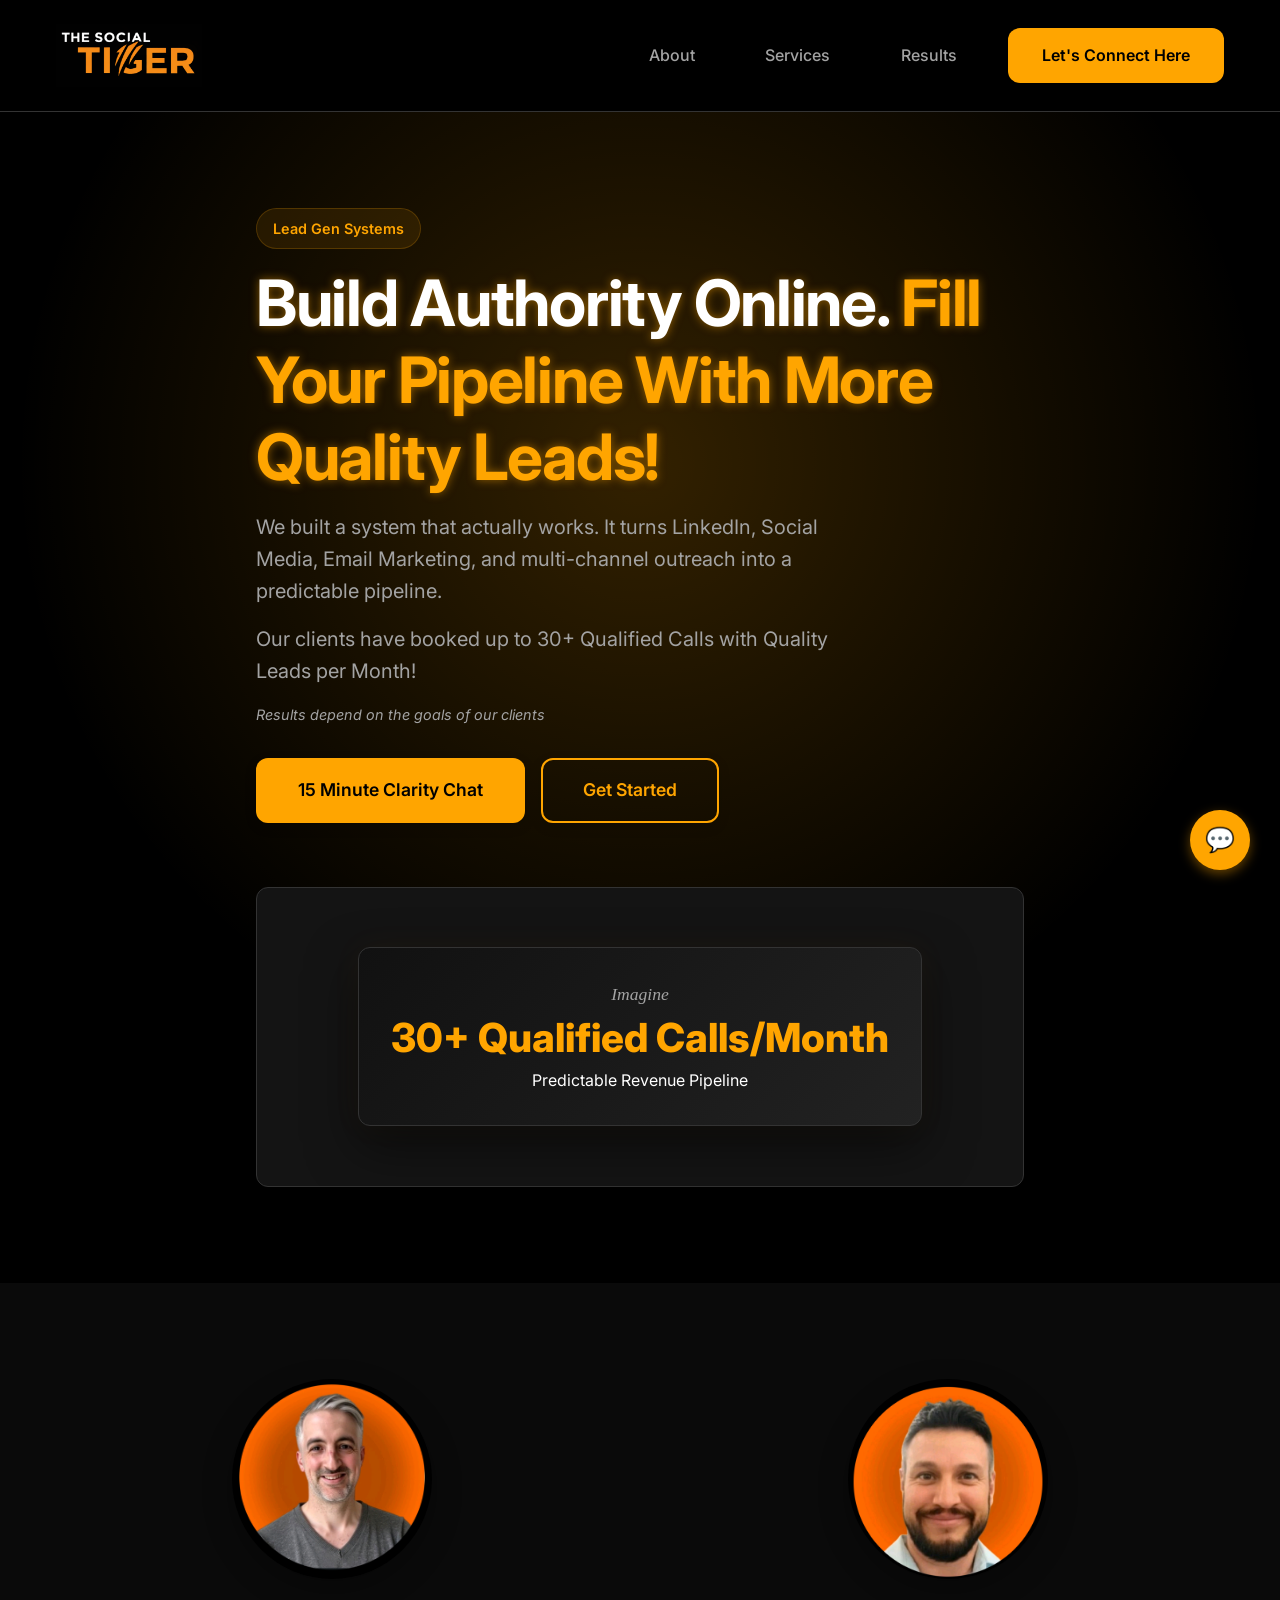
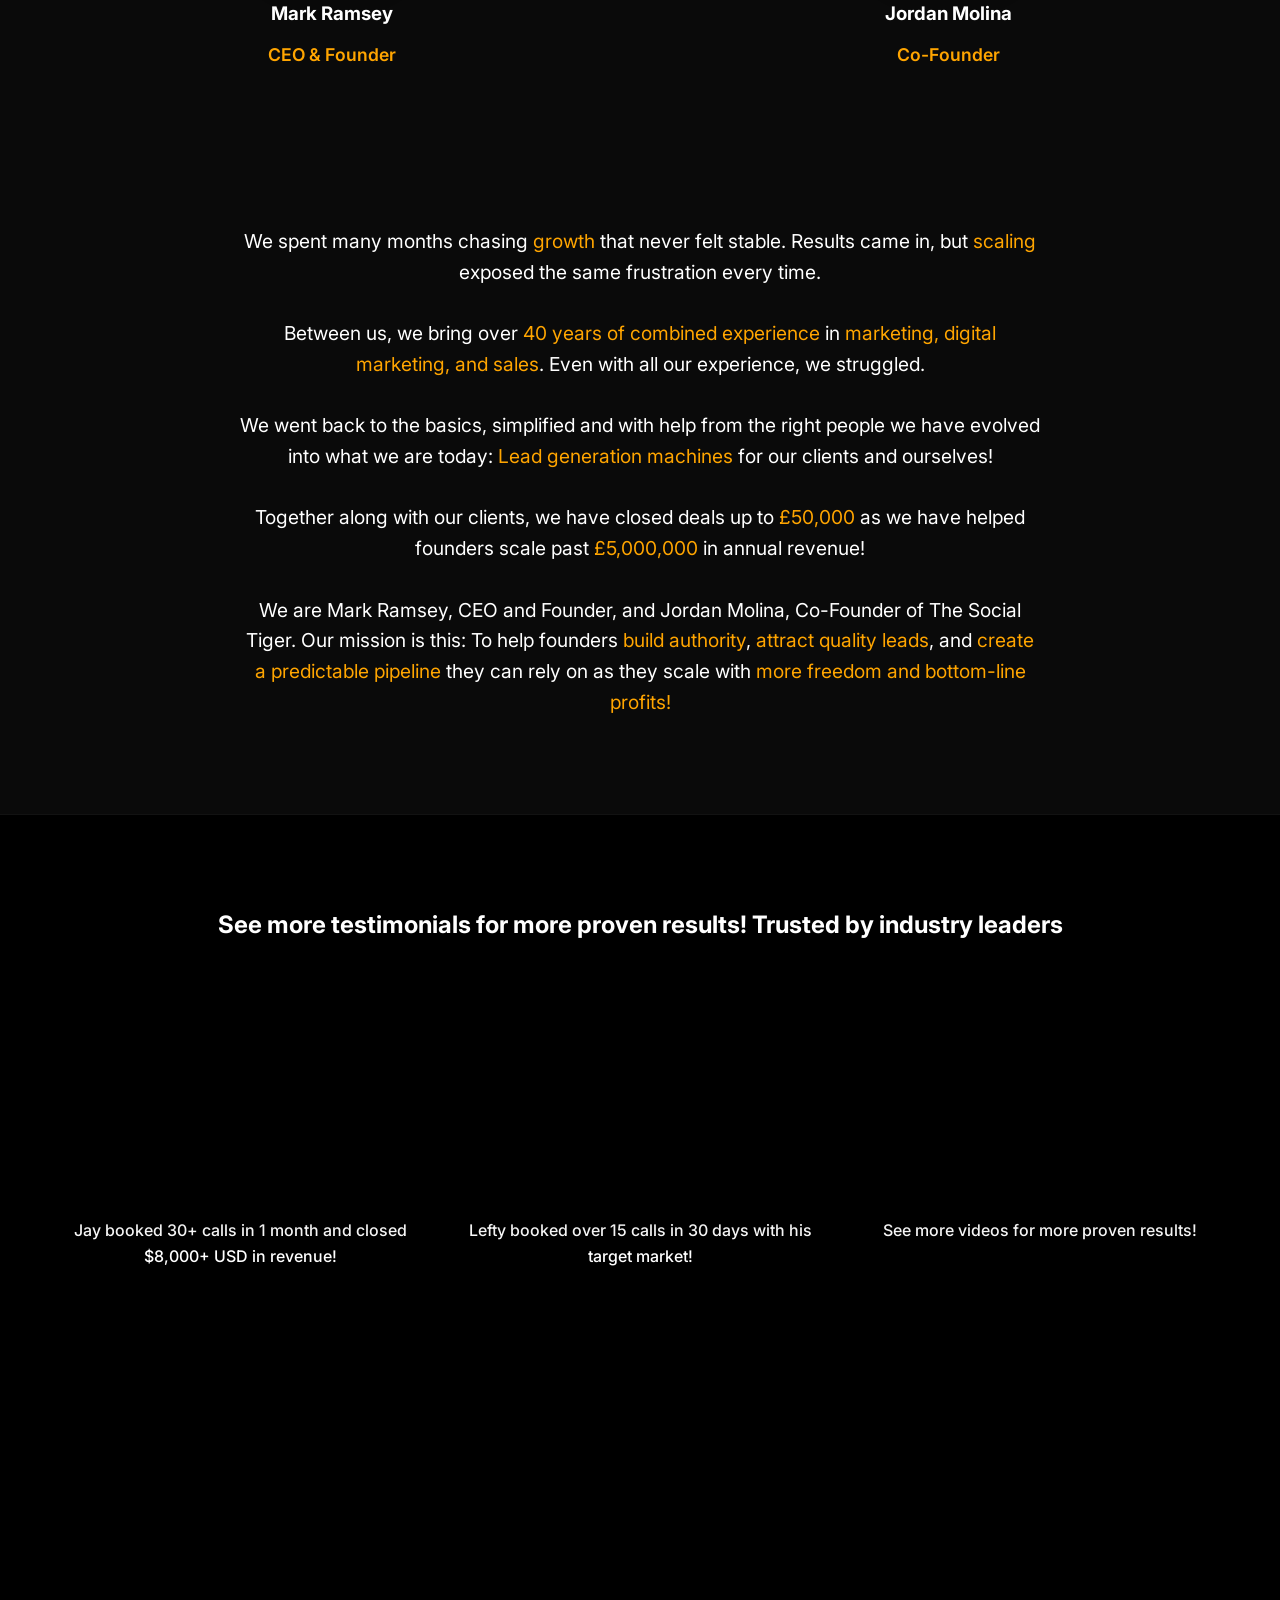
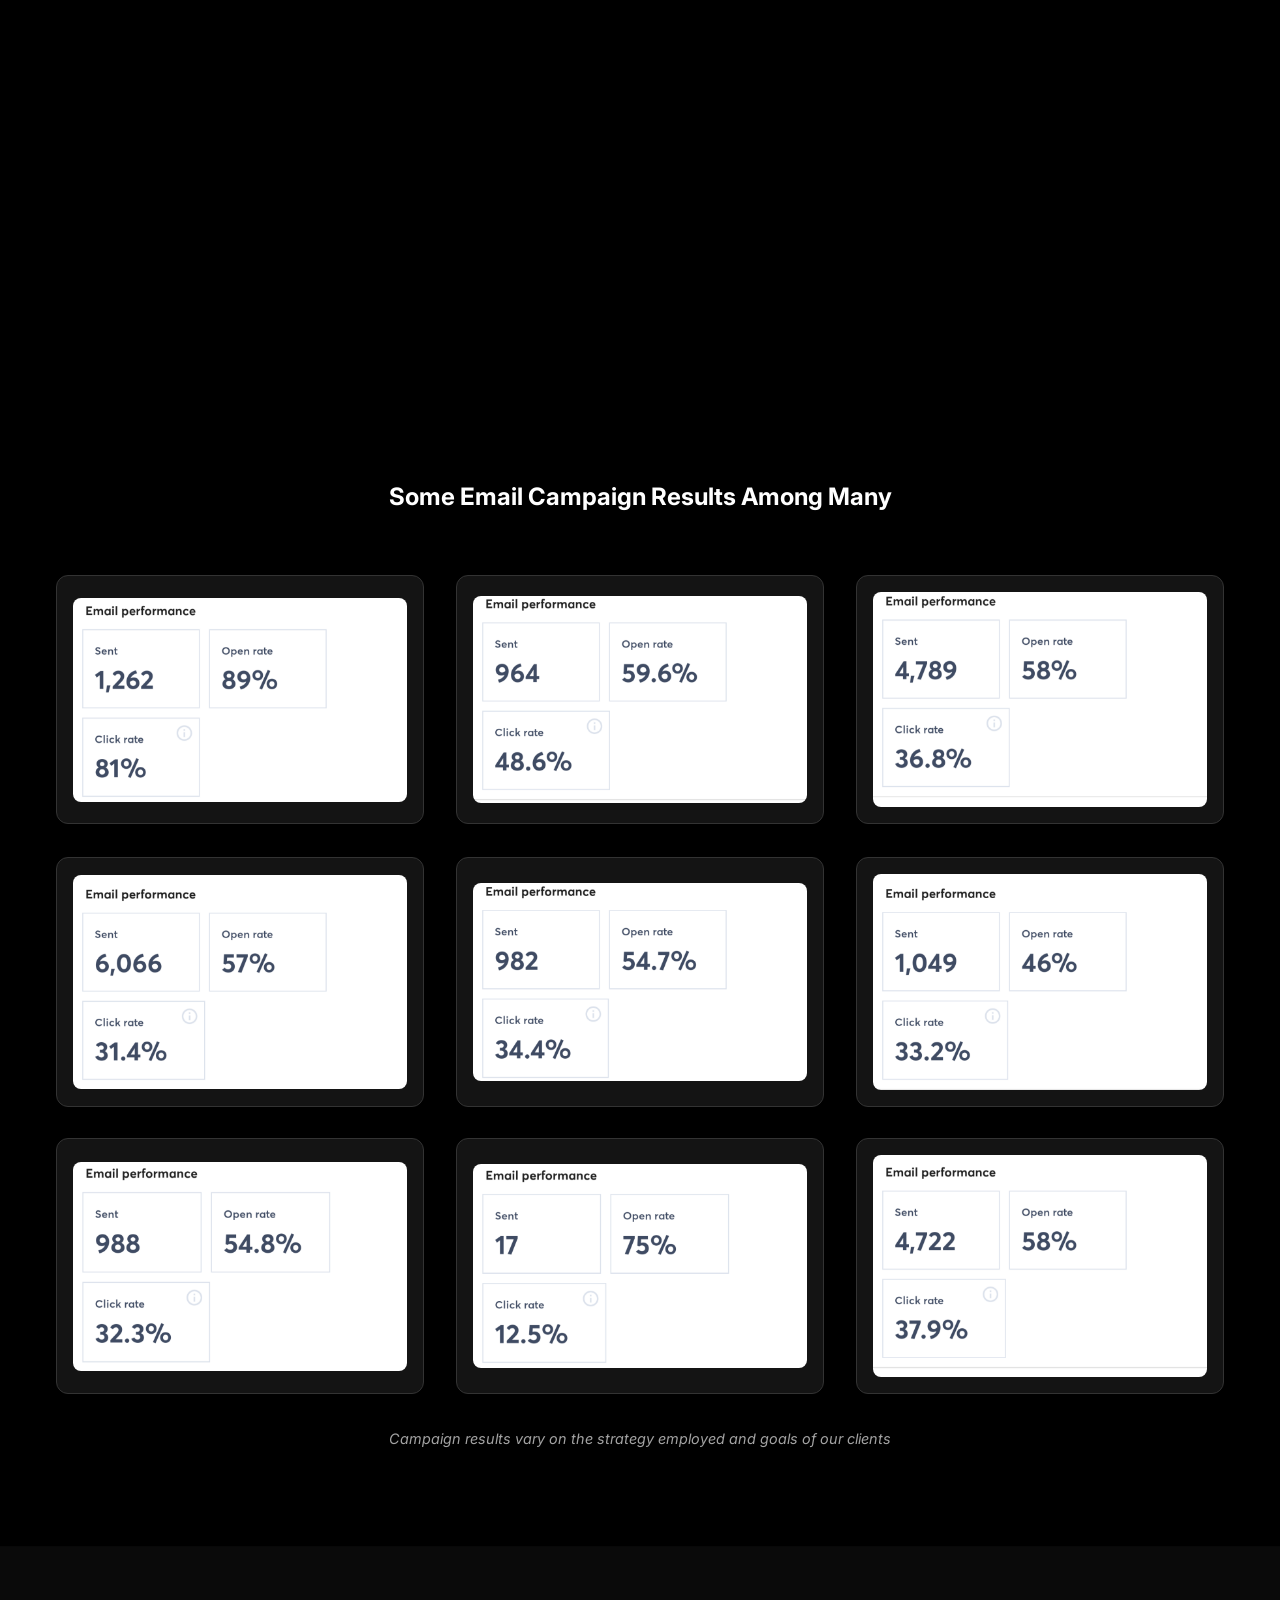
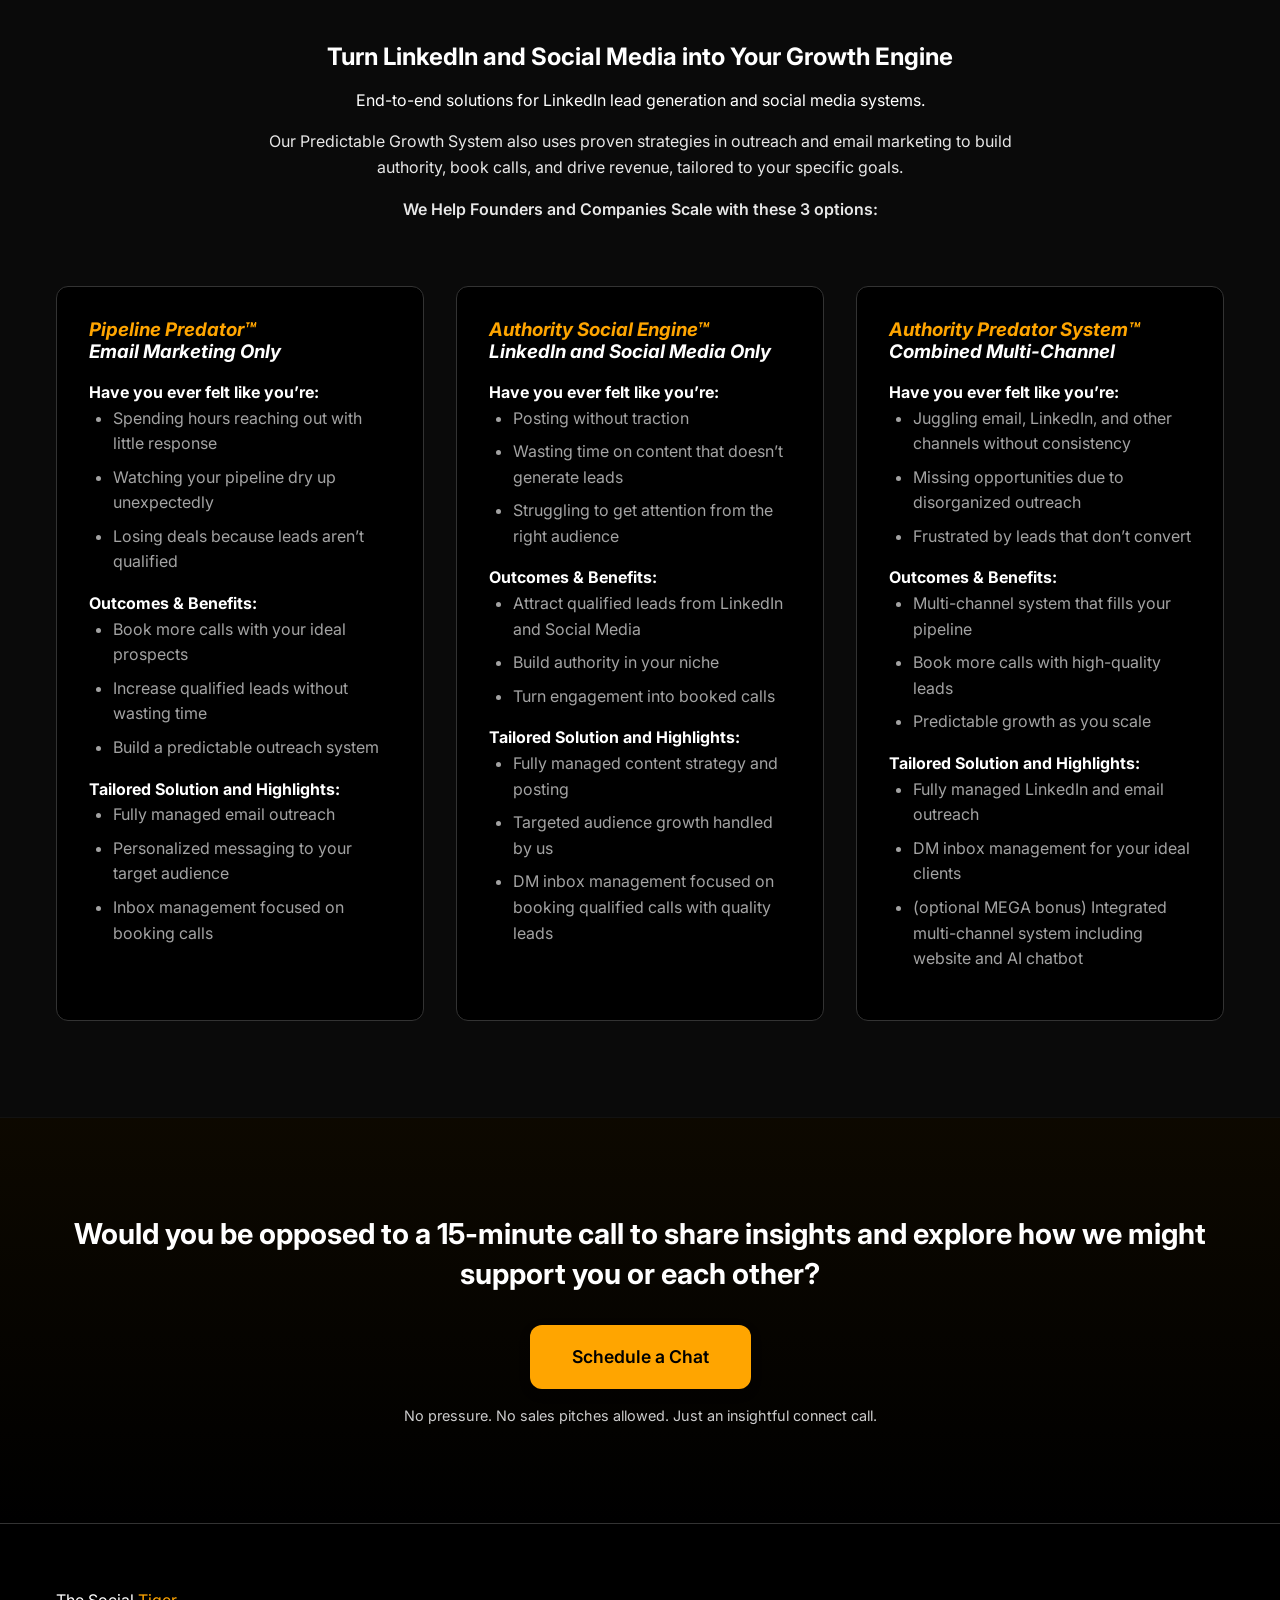
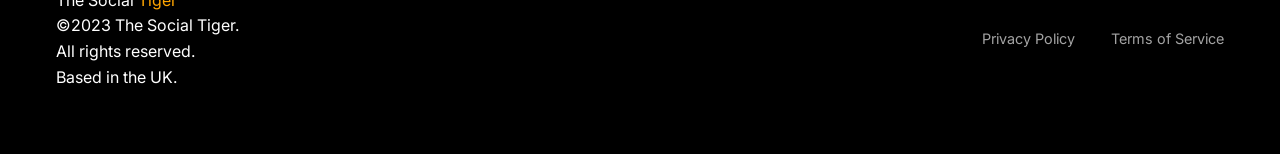
==== index.html @ 06b1c1cb "website updates" ====
<!DOCTYPE html>
<html lang="en">

<head>
    <!-- Google tag (gtag.js) -->
    <script async src="https://www.googletagmanager.com/gtag/js?id=G-3MRHMFE947"></script>
    <script>
        window.dataLayer = window.dataLayer || [];
        function gtag() { dataLayer.push(arguments); }
        gtag('js', new Date());

        gtag('config', 'G-3MRHMFE947', { 'debug_mode': true });
    </script>
    <meta charset="UTF-8">
    <meta name="viewport" content="width=device-width, initial-scale=1.0">
    <title>The Social Tiger | LinkedIn Growth & Social Media Systems</title>
    <meta name="description"
        content="Turn LinkedIn and social media into your primary growth engine. We help founders build authority and automate lead qualification.">
    <meta name="robots" content="index, follow">
    <link rel="preconnect" href="https://fonts.googleapis.com">
    <link rel="preconnect" href="https://fonts.gstatic.com" crossorigin>
    <link href="https://fonts.googleapis.com/css2?family=Inter:wght@300;400;500;600;700;800&display=swap"
        rel="stylesheet">
    <link rel="stylesheet" href="styles.css">
    <!-- Favicon placeholder -->
    <link rel="icon"
        href="data:image/svg+xml,<svg xmlns=%22http://www.w3.org/2000/svg%22 viewBox=%220 0 100 100%22><text y=%22.9em%22 font-size=%2290%22>🐯</text></svg>">

    <!-- JSON-LD Structured Data -->
    <script type="application/ld+json">
    {
      "@context": "https://schema.org",
      "@type": "Organization",
      "name": "The Social Tiger",
      "url": "https://thesocialtiger.com",
      "logo": "https://thesocialtiger.com/assets/images/social-tiger-logo.png",
      "description": "Premium Social Media growth and digital marketing agency.",
      "areaServed": ["United Kingdom", "United States", "Canada"],
      "sameAs": [
        "https://www.linkedin.com/company/the-social-tiger"
      ]
    }
    </script>
    <script type="application/ld+json">
    {
      "@context": "https://schema.org",
      "@type": "Service",
      "serviceType": "Social Media Marketing",
      "provider": {
        "@type": "Organization",
        "name": "The Social Tiger"
      },
      "areaServed": ["United Kingdom", "United States", "Canada"],
      "hasOfferCatalog": {
        "@type": "OfferCatalog",
        "name": "Growth Services",
        "itemListElement": [
          {
            "@type": "Offer",
            "itemOffered": {
              "@type": "Service",
              "name": "Organic LinkedIn Growth"
            }
          },
          {
            "@type": "Offer",
            "itemOffered": {
              "@type": "Service",
              "name": "Social Selling & Outreach"
            }
          },
          {
            "@type": "Offer",
            "itemOffered": {
              "@type": "Service",
              "name": "Content Strategy Systems"
            }
          }
        ]
      }
    }
    </script>
    <script id="vtag-ai-js" async src="https://r2.leadsy.ai/tag.js?pid=15ytFNTGt43D1d3r0&version=062024"></script>
</head>

<body>

    <!-- Navigation -->
    <header>
        <nav class="navbar">
            <div class="container nav-container">
                <div class="logo-wrapper">
                    <a href="#" class="logo">
                        <img src="assets/images/social-tiger-logo.png" alt="The Social Tiger - Social Media Growth"
                            class="logo-image">
                    </a>
                </div>
                <button class="mobile-menu-btn" aria-label="Toggle navigation">
                    <span></span>
                    <span></span>
                    <span></span>
                </button>
                <ul class="nav-links">
                    <li><a href="#about"><span>About</span></a></li>
                    <li><a href="#services"><span>Services</span></a></li>
                    <li><a href="#proof"><span>Results</span></a></li>
                    <li><a href="https://calendly.com/socialtigermarketing/30min"
                            class="btn btn-primary track-calendly">Let's Connect Here</a></li>
                </ul>
            </div>
        </nav>
    </header>

    <main>
        <!-- Hero Section -->
        <section class="hero-section">
            <div class="container hero-content fade-in-up">
                <span class="hero-badge">Lead Gen Systems</span>
                <h1 class="hero-title">Build Authority Online. <span class="text-primary">Fill Your Pipeline With More
                        Quality Leads!</span></h1>
                <div class="hero-subtitle">
                    <p style="margin-bottom: 1rem;">We built a system that actually works. It turns LinkedIn, Social
                        Media, Email Marketing, and multi-channel outreach into a predictable pipeline.</p>
                    <p style="margin-bottom: 1rem;">Our clients have booked up to 30+ Qualified Calls with Quality Leads
                        per Month!</p>
                    <p style="font-size: 0.9rem; font-style: italic;">Results depend on the goals of our clients</p>
                </div>
                <div class="hero-cta-group">
                    <a href="https://calendly.com/socialtigermarketing/30min"
                        class="btn btn-primary btn-lg track-calendly">15 Minute Clarity Chat</a>
                    <a href="#services" class="btn btn-outline btn-lg">Get Started</a>
                </div>
                <!-- Visual Element Placeholder -->
                <div class="hero-visual">
                    <div class="visual-card">
                        <div class="stat-item fade-in-up delay-200">
                            <span class="stat-prefix">Imagine</span>
                            <span class="stat-highlight">30+ Qualified Calls/Month</span>
                            <span class="stat-suffix">Predictable Revenue Pipeline</span>
                        </div>
                    </div>
                </div>
            </div>
            <div class="hero-overlay"></div>
        </section>

        <!-- About Section -->
        <section id="about" class="section about-section">
            <div class="container">
                <div class="founders-grid grid-2-col" style="margin-bottom: 4rem; align-items: start;">
                    <div class="founder-card text-center">
                        <img src="assets/images/founder-mark.png" alt="Mark Ramsey - CEO & Founder"
                            style="width: 200px; height: 200px; border-radius: 50%; object-fit: cover; margin: 0 auto 1.5rem; box-shadow: 0 10px 30px rgba(0,0,0,0.3);">
                        <h3>Mark Ramsey</h3>
                        <p class="text-primary" style="font-weight: 600; font-size: 1.1rem;">CEO & Founder</p>
                    </div>
                    <div class="founder-card text-center">
                        <img src="assets/images/founder-jordan.png" alt="Jordan Molina - Co-Founder"
                            style="width: 200px; height: 200px; border-radius: 50%; object-fit: cover; object-position: 50% 35%; margin: 0 auto 1.5rem; box-shadow: 0 10px 30px rgba(0,0,0,0.3);">
                        <h3>Jordan Molina</h3>
                        <p class="text-primary" style="font-weight: 600; font-size: 1.1rem;">Co-Founder</p>
                    </div>
                </div>
                <div class="section-header text-center fade-in-up">
                    <h2>Our Core Mission</h2>
                </div>
                <div class="about-content fade-in-up delay-100">
                    <p>We spent many months chasing <span class="text-primary">growth</span> that never felt stable.
                        Results came in, but <span class="text-primary">scaling</span> exposed the same frustration
                        every time.</p>
                    <br>
                    <p>Between us, we bring over <span class="text-primary">40 years of combined experience</span> in
                        <span class="text-primary">marketing, digital marketing, and sales</span>. Even with all our
                        experience, we struggled.
                    </p>
                    <br>
                    <p>We went back to the basics, simplified and with help from the right people we have evolved into
                        what we are today: <span class="text-primary">Lead generation machines</span> for our clients
                        and ourselves!</p>
                    <br>
                    <p>Together along with our clients, we have closed deals up to <span
                            class="text-primary">£50,000</span> as we have helped founders scale past <span
                            class="text-primary">£5,000,000</span> in annual revenue!</p>
                    <br>
                    <p>We are Mark Ramsey, CEO and Founder, and Jordan Molina, Co-Founder of The Social Tiger. Our
                        mission is this: To help founders <span class="text-primary">build authority</span>, <span
                            class="text-primary">attract quality leads</span>, and <span class="text-primary">create a
                            predictable pipeline</span> they can rely on as they scale with <span
                            class="text-primary">more freedom and bottom-line profits!</span></p>

                </div>
            </div>
        </section>

        <!-- Proof Section -->
        <section id="proof" class="section proof-section">
            <div class="container">
                <div class="section-header text-center">
                    <h2>See more testimonials for more proven results! Trusted by industry leaders</h2>
                </div>
                <!-- Video Testimonials Grid -->
                <div class="testimonials-grid">
                    <!-- Video 1: Jay -->
                    <div class="video-wrapper">
                        <div class="video-card fade-in-up">
                            <iframe src="https://www.youtube.com/embed/nIerrexdte8"
                                title="Jay booked 30+ calls in 1 month" allowfullscreen loading="lazy"></iframe>
                        </div>
                        <p class="text-center" style="margin-top: 0.5rem; font-weight: 500;">Jay booked 30+ calls in 1
                            month and closed $8,000+ USD in revenue!</p>
                    </div>

                    <!-- Video 2: Lefty -->
                    <div class="video-wrapper">
                        <div class="video-card fade-in-up delay-100">
                            <iframe src="https://www.youtube.com/embed/C4ZrVInsuRY"
                                title="Lefty booked over 15 calls in 30 days" allowfullscreen loading="lazy"></iframe>
                        </div>
                        <p class="text-center" style="margin-top: 0.5rem; font-weight: 500;">Lefty booked over 15 calls
                            in 30 days with his target market!</p>
                    </div>

                    <!-- Video 3 -->
                    <div class="video-wrapper">
                        <div class="video-card fade-in-up">
                            <iframe src="https://www.youtube.com/embed/vt98jbbQRrE" title="Client Success Story"
                                allowfullscreen loading="lazy"></iframe>
                        </div>
                        <p class="text-center" style="margin-top: 0.5rem; font-weight: 500;">See more videos for more
                            proven results!</p>
                    </div>

                    <!-- Video 4 -->
                    <div class="video-card fade-in-up delay-100">
                        <iframe src="https://www.youtube.com/embed/m0Su9LYb3f8" title="Client Success Story"
                            allowfullscreen loading="lazy"></iframe>
                    </div>

                    <!-- Video 5 -->
                    <div class="video-card fade-in-up">
                        <iframe src="https://www.youtube.com/embed/MoX2BFPlUUg" title="Client Success Story"
                            allowfullscreen loading="lazy"></iframe>
                    </div>

                    <!-- Video 6 -->
                    <div class="video-card fade-in-up delay-100">
                        <iframe src="https://www.youtube.com/embed/GZAXplKNF8Y" title="Client Success Story"
                            allowfullscreen loading="lazy"></iframe>
                    </div>

                    <!-- Video 7 -->
                    <div class="video-card fade-in-up">
                        <iframe src="https://www.youtube.com/embed/V5sh4_DusP4" title="Client Success Story"
                            allowfullscreen loading="lazy"></iframe>
                    </div>

                    <!-- Video 8 -->
                    <div class="video-card fade-in-up delay-100">
                        <iframe src="https://www.youtube.com/embed/t9r8Xlbb6qs" title="Client Success Story"
                            allowfullscreen loading="lazy"></iframe>
                    </div>

                    <!-- Video 9 -->
                    <div class="video-card fade-in-up">
                        <iframe src="https://www.youtube.com/embed/rCjKXs2jzak" title="Client Success Story"
                            allowfullscreen loading="lazy"></iframe>
                    </div>

                    <!-- Video 10 -->
                    <div class="video-card fade-in-up delay-100">
                        <iframe src="https://www.youtube.com/embed/wq9pRvcRcno" title="Client Success Story"
                            allowfullscreen loading="lazy"></iframe>
                    </div>

                    <!-- Video 11 -->
                    <div class="video-card fade-in-up">
                        <iframe src="https://www.youtube.com/embed/yY6SeYtdw8Y" title="Client Success Story"
                            allowfullscreen loading="lazy"></iframe>
                    </div>

                    <!-- Video 12 -->
                    <div class="video-card fade-in-up delay-100">
                        <iframe src="https://www.youtube.com/embed/iiLVw-F5NdQ" title="Client Success Story"
                            allowfullscreen loading="lazy"></iframe>
                    </div>
                </div>

                <!-- Email Results Subsection -->
                <div class="section-header text-center" style="margin-top: 6rem;">
                    <h2>Some Email Campaign Results Among Many</h2>
                </div>

                <div class="results-grid">
                    <!-- New Results Row -->
                    <div class="result-card fade-in-up">
                        <img src="assets/images/result-new-1.png" alt="Email Campaign Result New 1">
                    </div>
                    <div class="result-card fade-in-up delay-100">
                        <img src="assets/images/result-new-2.png" alt="Email Campaign Result New 2">
                    </div>
                    <div class="result-card fade-in-up delay-200">
                        <img src="assets/images/result-new-3.png" alt="Email Campaign Result New 3">
                    </div>
                    <div class="result-card fade-in-up">
                        <img src="assets/images/result-1.png" alt="Email Campaign Result 1">
                    </div>
                    <div class="result-card fade-in-up delay-100">
                        <img src="assets/images/result-2.png" alt="Email Campaign Result 2">
                    </div>
                    <div class="result-card fade-in-up delay-200">
                        <img src="assets/images/result-3.png" alt="Email Campaign Result 3">
                    </div>
                    <div class="result-card fade-in-up">
                        <img src="assets/images/result-4.png" alt="Email Campaign Result 4">
                    </div>
                    <div class="result-card fade-in-up delay-100">
                        <img src="assets/images/result-5.png" alt="Email Campaign Result 5">
                    </div>
                    <div class="result-card fade-in-up delay-200">
                        <img src="assets/images/result-6.png" alt="Email Campaign Result 6">
                    </div>
                </div>

                <p class="text-center"
                    style="margin-top: 2rem; font-style: italic; color: var(--color-text-muted); font-size: 0.9rem;">
                    Campaign results vary on the strategy employed and goals of our clients
                </p>
            </div>
        </section>



        <!-- Services Section -->
        <section id="services" class="section services-section">
            <div class="container">
                <div class="section-header text-center">
                    <h2>Turn LinkedIn and Social Media into Your Growth Engine</h2>
                    <p>End-to-end solutions for LinkedIn lead generation and social media systems.</p>
                    <p style="max-width: 800px; margin: 1rem auto 0; opacity: 0.9;">Our Predictable Growth System also
                        uses
                        proven strategies in outreach and email marketing to build authority, book calls, and drive
                        revenue, tailored to your specific goals.</p>
                    <p style="max-width: 800px; margin: 1rem auto 0; opacity: 0.9; font-weight: 600;">We Help Founders
                        and Companies Scale with these 3 options:</p>
                </div>
                <div class="services-grid">
                    <!-- Service 1 -->
                    <div class="service-card fade-in-up">
                        <h3 style="font-style: italic;"><span class="text-primary">Pipeline Predator™</span><br>Email
                            Marketing Only</h3>

                        <p style="margin-top: 1rem;"><strong>Have you ever felt like you’re:</strong></p>
                        <ul class="service-list">
                            <li>Spending hours reaching out with little response</li>
                            <li>Watching your pipeline dry up unexpectedly</li>
                            <li>Losing deals because leads aren’t qualified</li>
                        </ul>

                        <p style="margin-top: 1rem;"><strong>Outcomes & Benefits:</strong></p>
                        <ul class="service-list">
                            <li>Book more calls with your ideal prospects</li>
                            <li>Increase qualified leads without wasting time</li>
                            <li>Build a predictable outreach system</li>
                        </ul>

                        <p style="margin-top: 1rem;"><strong>Tailored Solution and Highlights:</strong></p>
                        <ul class="service-list">
                            <li>Fully managed email outreach</li>
                            <li>Personalized messaging to your target audience</li>
                            <li>Inbox management focused on booking calls</li>
                        </ul>
                    </div>

                    <!-- Service 2 -->
                    <div class="service-card fade-in-up delay-100">
                        <h3 style="font-style: italic;"><span class="text-primary">Authority Social
                                Engine™</span><br>LinkedIn and Social Media Only</h3>

                        <p style="margin-top: 1rem;"><strong>Have you ever felt like you’re:</strong></p>
                        <ul class="service-list">
                            <li>Posting without traction</li>
                            <li>Wasting time on content that doesn’t generate leads</li>
                            <li>Struggling to get attention from the right audience</li>
                        </ul>

                        <p style="margin-top: 1rem;"><strong>Outcomes & Benefits:</strong></p>
                        <ul class="service-list">
                            <li>Attract qualified leads from LinkedIn and Social Media</li>
                            <li>Build authority in your niche</li>
                            <li>Turn engagement into booked calls</li>
                        </ul>

                        <p style="margin-top: 1rem;"><strong>Tailored Solution and Highlights:</strong></p>
                        <ul class="service-list">
                            <li>Fully managed content strategy and posting</li>
                            <li>Targeted audience growth handled by us</li>
                            <li>DM inbox management focused on booking qualified calls with quality leads</li>
                        </ul>
                    </div>

                    <!-- Service 3 -->
                    <div class="service-card fade-in-up delay-200">
                        <h3 style="font-style: italic;"><span class="text-primary">Authority Predator
                                System™</span><br>Combined Multi-Channel</h3>

                        <p style="margin-top: 1rem;"><strong>Have you ever felt like you’re:</strong></p>
                        <ul class="service-list">
                            <li>Juggling email, LinkedIn, and other channels without consistency</li>
                            <li>Missing opportunities due to disorganized outreach</li>
                            <li>Frustrated by leads that don’t convert</li>
                        </ul>

                        <p style="margin-top: 1rem;"><strong>Outcomes & Benefits:</strong></p>
                        <ul class="service-list">
                            <li>Multi-channel system that fills your pipeline</li>
                            <li>Book more calls with high-quality leads</li>
                            <li>Predictable growth as you scale</li>
                        </ul>

                        <p style="margin-top: 1rem;"><strong>Tailored Solution and Highlights:</strong></p>
                        <ul class="service-list">
                            <li>Fully managed LinkedIn and email outreach</li>
                            <li>DM inbox management for your ideal clients</li>
                            <li>(optional MEGA bonus) Integrated multi-channel system including website and AI chatbot
                            </li>
                        </ul>
                    </div>
                </div>
            </div>
        </section>

        <!-- CTA Section -->
        <section class="section cta-section text-center">
            <div class="container">
                <h2 style="font-size: 1.8rem; margin-bottom: 30px; line-height: 1.4;">Would you be opposed to a
                    15-minute call to share insights and explore how we might support you or each other?</h2>
                <a href="https://calendly.com/socialtigermarketing/30min" target="_blank" class="btn btn-primary btn-lg"
                    style="margin-bottom: 15px;">Schedule a Chat</a>
                <p style="font-size: 0.9rem; opacity: 0.8;">No pressure. No sales pitches allowed. Just an insightful
                    connect call.
                </p>
            </div>
        </section>





        <!-- Contact Section -->

    </main>

    <!-- Footer -->
    <footer class="footer">
        <div class="container">
            <div class="footer-content">
                <div class="footer-brand">
                    <a href="#" class="logo">The Social&nbsp;<span class="text-primary">Tiger</span></a>
                    <p>&copy;2023 The Social Tiger.&nbsp;<br>All rights reserved.&nbsp;<br>Based in the UK.</p>
                </div>
                <div class="footer-links">
                    <a href="#" id="privacy-policy-link">Privacy Policy</a>
                    <a href="#" id="terms-of-service-link">Terms of Service</a>
                </div>
            </div>
        </div>
    </footer>

    <!-- AI Chatbot Widget -->
    <div id="ai-chatbot-widget" class="chatbot-widget">
        <!-- Chatbot Trigger Button -->
        <button id="chatbot-toggle" class="chatbot-btn" aria-label="Open Chat">
            <span class="icon">💬</span>
        </button>

        <!-- Chatbot Interface (Hidden by default) -->
        <div id="chatbot-window" class="chatbot-window hidden">
            <div class="chatbot-header">
                <h4>Assistant</h4>
                <button id="chatbot-close" class="close-btn">&times;</button>
            </div>
            <div class="chatbot-body">
                <!-- Messages will be injected here -->
            </div>
            <div class="chatbot-input">
                <input type="text" id="chatbot-input" placeholder="Type your message...">
                <button id="chatbot-send">Send</button>
            </div>
        </div>
    </div>

    <script src="script.js?v=2"></script>
</body>

</html>
---- styles.css ----
/* =========================================
   1. Core Variables & Reset
   ========================================= */
:root {
    --color-primary: #FFA500;
    --color-primary-dark: #cc8400;
    --color-bg: #000000;
    --color-bg-alt: #0a0a0a;
    --color-bg-card: #141414;
    --color-text: #ffffff;
    --color-text-muted: #a3a3a3;
    --color-border: #333333;

    --font-main: 'Inter', system-ui, -apple-system, sans-serif;

    --spacing-xs: 0.5rem;
    --spacing-sm: 1rem;
    --spacing-md: 2rem;
    --spacing-lg: 4rem;
    --spacing-xl: 6rem;

    --border-radius: 12px;
    --transition: all 0.3s cubic-bezier(0.4, 0, 0.2, 1);

    --container-width: 1200px;
}

* {
    margin: 0;
    padding: 0;
    box-sizing: border-box;
}

html {
    scroll-behavior: smooth;
}

body {
    font-family: var(--font-main);
    background-color: var(--color-bg);
    color: var(--color-text);
    line-height: 1.6;
    overflow-x: hidden;
}

a {
    text-decoration: none;
    color: inherit;
    transition: var(--transition);
}

ul {
    list-style: none;
}

img {
    max-width: 100%;
    display: block;
}

/* =========================================
   2. Typography & Utilities
   ========================================= */
h1,
h2,
h3,
h4 {
    font-weight: 700;
    line-height: 1.2;
    margin-bottom: var(--spacing-sm);
}

.text-primary {
    color: var(--color-primary);
}

.text-center {
    text-align: center;
}

.container {
    width: 100%;
    max-width: var(--container-width);
    margin: 0 auto;
    padding: 0 var(--spacing-sm);
}

.section {
    padding: var(--spacing-xl) 0;
    border-bottom: 1px solid rgba(255, 255, 255, 0.03);
}

.section:last-child {
    border-bottom: none;
}

.section-title {
    font-size: 2.5rem;
    margin-bottom: var(--spacing-xs);
}

.section-lead {
    color: var(--color-text-muted);
    font-size: 1.1rem;
    max-width: 600px;
    margin: 0 auto var(--spacing-lg);
}

.section-header {
    margin-bottom: var(--spacing-lg);
}

/* Buttons */
.btn {
    display: inline-block;
    padding: 0.8rem 2rem;
    border-radius: 12px;
    font-weight: 600;
    cursor: pointer;
    border: 2px solid transparent;
    box-shadow: 0 4px 12px rgba(0, 0, 0, 0.15);
    transition: transform 0.2s ease, background-color 0.3s ease, color 0.3s ease, box-shadow 0.3s ease;
}

.btn:hover {
    transform: scale(1.05);
}

.btn-primary {
    background-color: var(--color-primary);
    color: var(--color-bg);
}

.btn-primary:hover {
    background-color: var(--color-primary-dark);
}

.btn-outline {
    background-color: transparent;
    border-color: var(--color-primary);
    color: var(--color-primary);
}

.btn-outline:hover {
    background-color: var(--color-primary);
    color: var(--color-bg);
}

.btn-lg {
    padding: 1rem 2.5rem;
    font-size: 1.1rem;
}

.btn-block {
    display: block;
    width: 100%;
}

.hidden {
    display: none !important;
}

/* =========================================
   3. Navigation
   ========================================= */
.navbar {
    position: relative;
    width: 100%;
    background-color: var(--color-bg);
    border-bottom: 1px solid var(--color-border);
    padding: 1.5rem 0;
    min-height: auto;
    display: flex;
    align-items: center;
    overflow: visible;
}

.nav-container {
    display: flex;
    justify-content: space-between;
    align-items: center;
    overflow: visible;
}

.logo {
    display: flex;
    align-items: center;
}

.logo-wrapper {
    max-height: 70px;
    display: flex;
    align-items: center;
}

.logo-image {
    height: 63px;
    width: auto;
    max-width: 100%;
    object-fit: contain;
}

.nav-links {
    display: flex;
    gap: var(--spacing-md);
    align-items: center;
}

.nav-links a:not(.btn) {
    position: relative;
    padding: 0.5rem 1.2rem;
    color: var(--color-text-muted);
    font-weight: 500;
    text-decoration: none;
    display: flex;
    align-items: center;
    justify-content: center;
    transition: color 0.3s ease;
    border-radius: 4px;
    /* Matches overlay roundness */
}

/* Ensure text is above overlay */
.nav-links a:not(.btn) span {
    position: relative;
    z-index: 2;
}

/* The Overlay */
.nav-links a:not(.btn)::before {
    content: '';
    position: absolute;
    top: 0;
    left: 0;
    width: 100%;
    height: 100%;
    background-color: rgba(255, 165, 0, 0.95);
    border-radius: 4px;
    z-index: 1;

    /* Transformation */
    transform: scaleX(0);
    transform-origin: left;
    transition: transform 0.3s cubic-bezier(0.4, 0, 0.2, 1);
}

.nav-links a:not(.btn):hover {
    color: #ffffff;
}

.nav-links a:not(.btn):hover::before {
    transform: scaleX(1);
}

.mobile-menu-btn {
    display: none;
    background: none;
    border: none;
    cursor: pointer;
}

.mobile-menu-btn span {
    display: block;
    width: 25px;
    height: 2px;
    background-color: var(--color-text);
    margin: 5px 0;
    transition: var(--transition);
}

/* =========================================
   4. Hero Section
   ========================================= */
.hero-section {
    position: relative;
    padding-top: var(--spacing-xl);
    padding-bottom: var(--spacing-xl);
    background: radial-gradient(circle at 50% 30%, rgba(255, 165, 0, 0.2), transparent 60%);
    overflow: hidden;
}

.hero-content {
    position: relative;
    z-index: 2;
    max-width: 800px;
}

.hero-badge {
    display: inline-block;
    background-color: rgba(255, 165, 0, 0.1);
    color: var(--color-primary);
    padding: 0.5rem 1rem;
    border-radius: 50px;
    font-size: 0.9rem;
    font-weight: 600;
    margin-bottom: var(--spacing-sm);
    border: 1px solid rgba(255, 165, 0, 0.2);
}

.hero-title {
    font-size: 4rem;
    margin-bottom: var(--spacing-sm);
    text-shadow: 0 0 10px rgba(255, 165, 0, 0.5);
    letter-spacing: -0.02em;
}

.hero-subtitle {
    font-size: 1.25rem;
    color: var(--color-text-muted);
    margin-bottom: var(--spacing-md);
    max-width: 600px;
}

.hero-cta-group {
    display: flex;
    gap: var(--spacing-sm);
    margin-bottom: var(--spacing-lg);
}

/* Hero Visual Stub */
.hero-visual {
    margin-top: var(--spacing-lg);
    border: 1px solid var(--color-border);
    border-radius: var(--border-radius);
    background-color: var(--color-bg-card);
    height: 300px;
    /* Placeholder height */
    display: flex;
    align-items: center;
    justify-content: center;
    position: relative;
}

.visual-card {
    background: linear-gradient(135deg, #111 0%, #222 100%);
    padding: 2rem;
    border-radius: 12px;
    border: 1px solid var(--color-border);
    box-shadow: 0 20px 50px rgba(0, 0, 0, 0.5), 0 0 30px rgba(255, 165, 0, 0.05);
}

.stat-item {
    display: flex;
    flex-direction: column;
    align-items: center;
    gap: 0.5rem;
}

.stat-prefix {
    font-size: 1.1rem;
    color: var(--color-text-muted);
    font-style: italic;
    font-family: serif;
    /* For "Imagine" feel */
}

.stat-highlight {
    display: block;
    font-size: 2.5rem;
    font-weight: 800;
    color: var(--color-primary);
    line-height: 1.1;
    text-align: center;
}

.stat-suffix {
    color: var(--color-text);
    font-size: 1rem;
}

/* =========================================
   5. About & Problem & Solution
   ========================================= */
.about-section {
    background-color: var(--color-bg-alt);
    text-align: center;
}

.about-content {
    max-width: 800px;
    margin: 0 auto;
    font-size: 1.2rem;
}

.mission-container {
    margin-top: var(--spacing-lg);
    padding: var(--spacing-md);
    border-left: 4px solid var(--color-primary);
    background: linear-gradient(to right, rgba(255, 165, 0, 0.05), transparent);
    text-align: left;
    border-radius: 0 var(--border-radius) var(--border-radius) 0;
}

.mission-container h3 {
    color: var(--color-primary);
    font-size: 1.5rem;
    margin-bottom: var(--spacing-sm);
    text-transform: uppercase;
    letter-spacing: 1px;
}

.mission-container p {
    font-style: italic;
    color: var(--color-text);
    font-weight: 500;
}

.grid-2-col {
    display: grid;
    grid-template-columns: 1fr 1fr;
    gap: var(--spacing-lg);
    align-items: center;
}

.problem-list li {
    margin-bottom: var(--spacing-sm);
    padding-left: 1.5rem;
    position: relative;
}

.problem-list li::before {
    content: "✖";
    color: red;
    position: absolute;
    left: 0;
    font-weight: bold;
}

.chart-placeholder {
    height: 300px;
    background-color: var(--color-bg-card);
    border-radius: var(--border-radius);
    display: flex;
    align-items: flex-end;
    justify-content: center;
    gap: 20px;
    padding: 40px;
    border: 1px solid var(--color-border);
}

.bar {
    width: 40px;
    background-color: var(--color-primary);
    opacity: 0.3;
    border-radius: 4px 4px 0 0;
}

.bar-1 {
    height: 30%;
}

.bar-2 {
    height: 50%;
}

.bar-3 {
    height: 80%;
    opacity: 1;
}

.steps-grid {
    display: grid;
    grid-template-columns: repeat(3, 1fr);
    gap: var(--spacing-md);
}

.step-card {
    background-color: var(--color-bg-card);
    padding: 2rem;
    border-radius: var(--border-radius);
    border: 1px solid var(--color-border);
    transition: var(--transition);
}

.step-card:hover {
    transform: translateY(-5px);
    border-color: var(--color-primary);
    box-shadow: 0 10px 20px rgba(255, 165, 0, 0.1);
}

.step-number {
    font-size: 3rem;
    font-weight: 800;
    color: var(--color-bg-alt);
    -webkit-text-stroke: 1px var(--color-primary);
    margin-bottom: var(--spacing-sm);
    line-height: 1;
}

/* =========================================
   6. Services Section
   ========================================= */
.services-section {
    background-color: var(--color-bg-alt);
}

.services-grid {
    display: grid;
    grid-template-columns: repeat(auto-fit, minmax(300px, 1fr));
    gap: var(--spacing-md);
}

.service-card {
    background-color: var(--color-bg);
    padding: 2rem;
    border-radius: var(--border-radius);
    border: 1px solid var(--color-border);
    transition: var(--transition);
}

.service-card:hover {
    border-color: var(--color-primary);
    transform: translateY(-8px);
    box-shadow: 0 10px 40px -10px rgba(255, 165, 0, 0.2);
}

.icon-box {
    width: 50px;
    height: 50px;
    background-color: rgba(255, 165, 0, 0.1);
    color: var(--color-primary);
    display: flex;
    align-items: center;
    justify-content: center;
    border-radius: 8px;
    margin-bottom: var(--spacing-sm);
    font-weight: bold;
}

.text-left {
    text-align: left;
}

.service-list {
    list-style: disc;
    padding-left: 1.5rem;
    margin-bottom: 1rem;
    color: var(--color-text-muted);
}

.service-list li {
    margin-bottom: 0.5rem;
}

/* =========================================
   7. Proof & AI Section
   ========================================= */
.testimonials-grid {
    display: grid;
    grid-template-columns: repeat(auto-fit, minmax(300px, 1fr));
    gap: var(--spacing-md);
}

.video-card {
    position: relative;
    padding-bottom: 56.25%;
    /* 16:9 Aspect Ratio */
    height: 0;
    overflow: hidden;
    border-radius: var(--border-radius);
    box-shadow: 0 10px 30px rgba(0, 0, 0, 0.2);
    transition: transform 0.3s ease, box-shadow 0.3s ease;
    background-color: #000;
}

.video-card iframe {
    position: absolute;
    top: 0;
    left: 0;
    width: 100%;
    height: 100%;
    border: 0;
}

.video-card:hover {
    transform: translateY(-5px);
    box-shadow: 0 15px 40px rgba(255, 165, 0, 0.15);
}

.results-grid {
    display: grid;
    grid-template-columns: repeat(3, 1fr);
    gap: var(--spacing-md);
    margin-top: var(--spacing-md);
}

.result-card {
    background-color: var(--color-bg-card);
    border-radius: var(--border-radius);
    padding: var(--spacing-sm);
    border: 1px solid var(--color-border);
    transition: var(--transition);
    display: flex;
    align-items: center;
    justify-content: center;
}

.result-card:hover {
    transform: translateY(-5px);
    box-shadow: 0 10px 30px rgba(255, 165, 0, 0.1);
    border-color: var(--color-primary);
}

.result-card img {
    width: 100%;
    height: auto;
    border-radius: 8px;
    display: block;
}

.ai-section {
    border-top: 1px solid var(--color-border);
    border-bottom: 1px solid var(--color-border);
    background: linear-gradient(to right, #050505 0%, #111 100%);
}

.cta-section {
    background: linear-gradient(180deg, rgba(255, 165, 0, 0.05) 0%, rgba(0, 0, 0, 1) 100%);
    position: relative;
}

.cta-section h2 {
    font-size: 3rem;
    margin-bottom: 1rem;
}

.ai-features li {
    margin-bottom: 0.5rem;
    display: flex;
    align-items: center;
    gap: 0.5rem;
}

.ai-features li::before {
    content: "✓";
    color: var(--color-primary);
}

.chat-ui-mockup {
    background-color: var(--color-bg-card);
    border: 1px solid var(--color-border);
    border-radius: 12px;
    padding: 1.5rem;
    max-width: 400px;
    margin: 0 auto;
    transition: var(--transition);
}

.chat-ui-mockup:hover {
    transform: translateY(-5px);
    box-shadow: 0 10px 30px rgba(255, 165, 0, 0.15);
}

.chat-msg {
    padding: 0.8rem 1rem;
    border-radius: 8px;
    margin-bottom: 0.8rem;
    font-size: 0.9rem;
}

.chat-msg.bot {
    background-color: var(--color-bg-alt);
    border: 1px solid var(--color-border);
    color: var(--color-text);
    align-self: flex-start;
}

.chat-msg.user {
    background-color: var(--color-primary);
    color: var(--color-bg);
    margin-left: auto;
    width: fit-content;
}

/* =========================================
   8. Contact & Footer
   ========================================= */
.contact-section {
    background-color: var(--color-bg-alt);
}

.contact-wrapper {
    display: grid;
    grid-template-columns: 1fr 1fr;
    gap: var(--spacing-xl);
    background-color: var(--color-bg);
    padding: var(--spacing-lg);
    border-radius: var(--border-radius);
    border: 1px solid var(--color-border);
}

.contact-form {
    display: flex;
    flex-direction: column;
    gap: 1rem;
}

.form-group label {
    display: block;
    margin-bottom: 0.5rem;
    font-weight: 500;
}

.form-group input {
    width: 100%;
    padding: 1rem;
    background-color: var(--color-bg-card);
    border: 1px solid var(--color-border);
    color: var(--color-text);
    border-radius: 8px;
    transition: border-color 0.3s ease, box-shadow 0.3s ease;
}

.form-group input:focus {
    outline: none;
    border-color: var(--color-primary);
    box-shadow: 0 0 0 3px rgba(255, 165, 0, 0.15);
}

.footer {
    padding: var(--spacing-lg) 0;
    border-top: 1px solid var(--color-border);
}

.footer-content {
    display: flex;
    justify-content: space-between;
    align-items: center;
}

.footer-links a {
    color: var(--color-text-muted);
    margin-left: var(--spacing-md);
    font-size: 0.9rem;
}

/* =========================================
   9. Chatbot Widget
   ========================================= */
.chatbot-widget {
    position: fixed;
    bottom: 30px;
    right: 30px;
    z-index: 9999;
}

.chatbot-btn {
    width: 60px;
    height: 60px;
    border-radius: 50%;
    background-color: var(--color-primary);
    border: none;
    cursor: pointer;
    box-shadow: 0 4px 12px rgba(255, 165, 0, 0.4);
    display: flex;
    align-items: center;
    justify-content: center;
    font-size: 24px;
    transition: transform 0.2s;
}

.chatbot-btn:hover {
    transform: scale(1.1);
}

.chatbot-window {
    position: absolute;
    bottom: 80px;
    right: 0;
    width: 350px;
    height: 450px;
    background-color: var(--color-bg-card);
    border: 1px solid var(--color-border);
    border-radius: 12px;
    box-shadow: 0 5px 20px rgba(0, 0, 0, 0.5);
    display: flex;
    flex-direction: column;
    overflow: hidden;
}

.chatbot-header {
    background-color: var(--color-primary);
    color: var(--color-bg);
    padding: 1rem;
    display: flex;
    justify-content: space-between;
    align-items: center;
}

.close-btn {
    background: none;
    border: none;
    font-size: 1.5rem;
    cursor: pointer;
    color: var(--color-bg);
}

.chatbot-body {
    flex: 1;
    padding: 1rem;
    overflow-y: auto;
}

.chatbot-input {
    padding: 1rem;
    border-top: 1px solid var(--color-border);
    display: flex;
    gap: 0.5rem;
}

.chatbot-input input {
    flex: 1;
    padding: 0.5rem;
    background-color: var(--color-bg);
    border: 1px solid var(--color-border);
    color: var(--color-text);
    border-radius: 4px;
}

/* =========================================
   10. Responsiveness
   ========================================= */
@media (max-width: 768px) {
    .hero-title {
        font-size: 2.5rem;
    }

    .logo-image {
        height: 120px;
    }

    .navbar {
        min-height: auto;
        padding: 1rem 0;
    }

    .grid-2-col,
    .steps-grid,
    .testimonials-grid,
    .results-grid,
    .contact-wrapper {
        grid-template-columns: 1fr;
    }

    .nav-links {
        position: fixed;
        top: 0;
        right: -100%;
        height: 100vh;
        width: 70%;
        background-color: var(--color-bg-card);
        flex-direction: column;
        justify-content: center;
        transition: right 0.3s ease;
        border-left: 1px solid var(--color-border);
        z-index: 1000;
        box-shadow: -5px 0 15px rgba(0, 0, 0, 0.5);
    }

    .nav-links.active {
        right: 0;
    }

    .mobile-menu-btn {
        display: block;
        z-index: 1001;
        /* Above nav links */
    }

    .footer-content {
        flex-direction: column;
        gap: 1rem;
        text-align: left;
        align-items: flex-start;
    }

    .footer-links a {
        margin: 0 0.5rem;
    }
}

/* =========================================
   11. Animations
   ========================================= */
/* Only hide elements if JS and IntersectionObserver are supported */
.js-scroll-anim-enabled .fade-in-up {
    opacity: 0;
    transform: translateY(20px);
    transition: opacity 0.8s ease-out, transform 0.8s ease-out;
    will-change: opacity, transform;
}

.js-scroll-anim-enabled .fade-in-up.is-visible {
    opacity: 1;
    transform: translateY(0);
}

/* Stagger Delays */
.js-scroll-anim-enabled .delay-100 {
    transition-delay: 0.1s;
}

.js-scroll-anim-enabled .delay-200 {
    transition-delay: 0.2s;
}

.js-scroll-anim-enabled .delay-300 {
    transition-delay: 0.3s;
}

/* =========================================
   12. Privacy Mode Utilities
   ========================================= */
body.privacy-active .nav-links,
body.privacy-active .mobile-menu-btn {
    display: none !important;
}
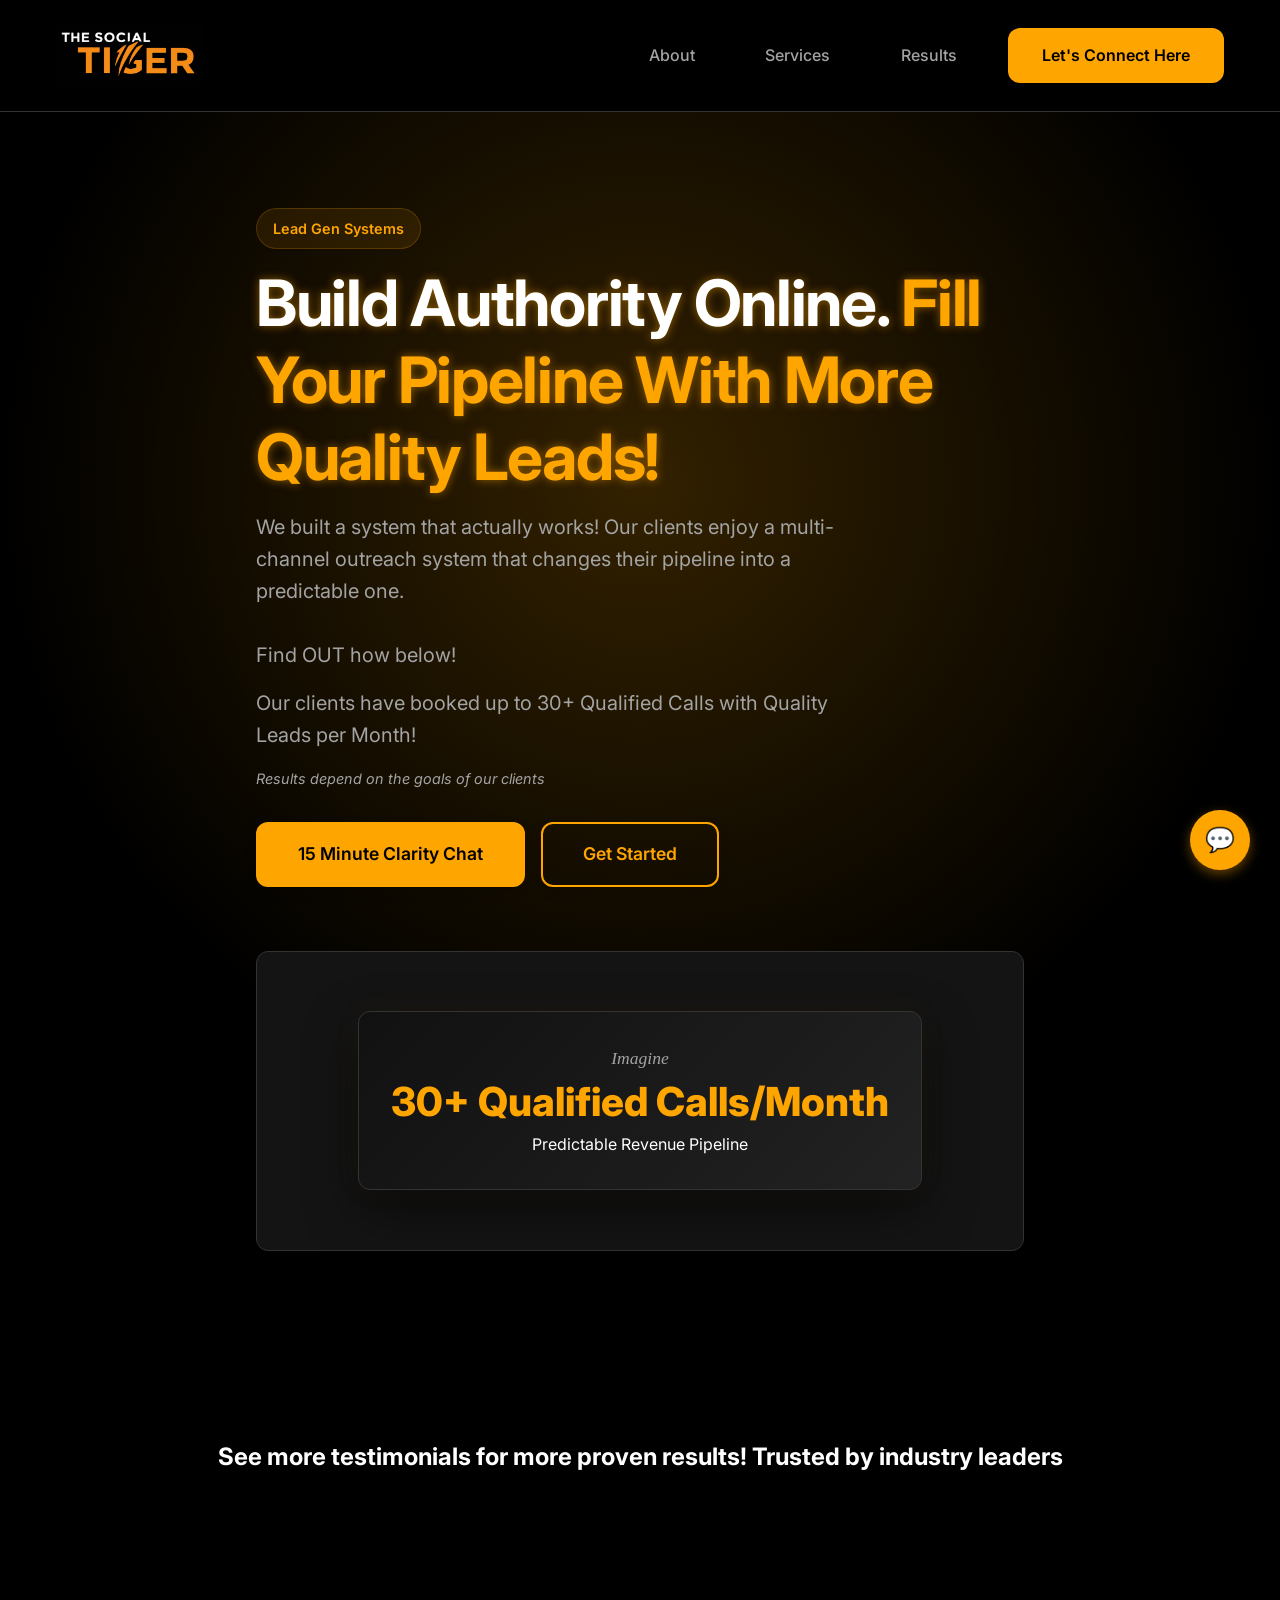
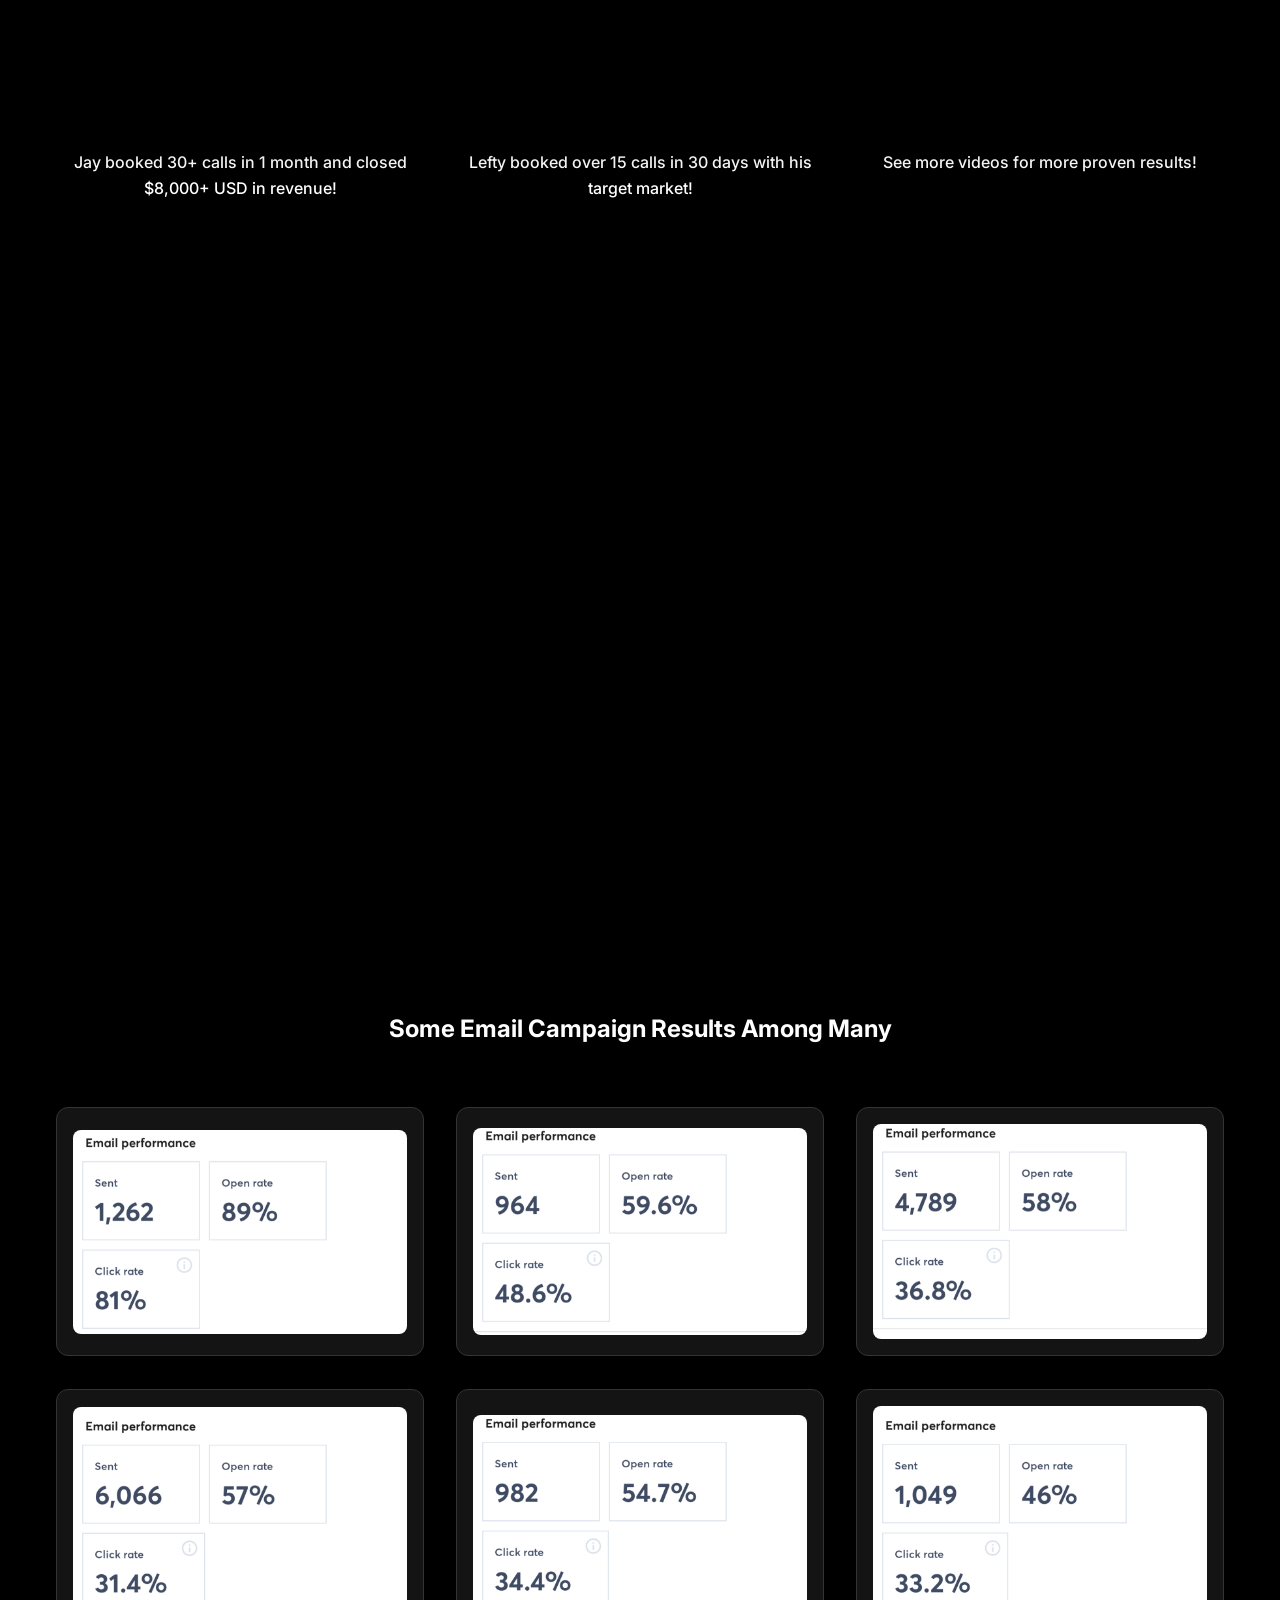
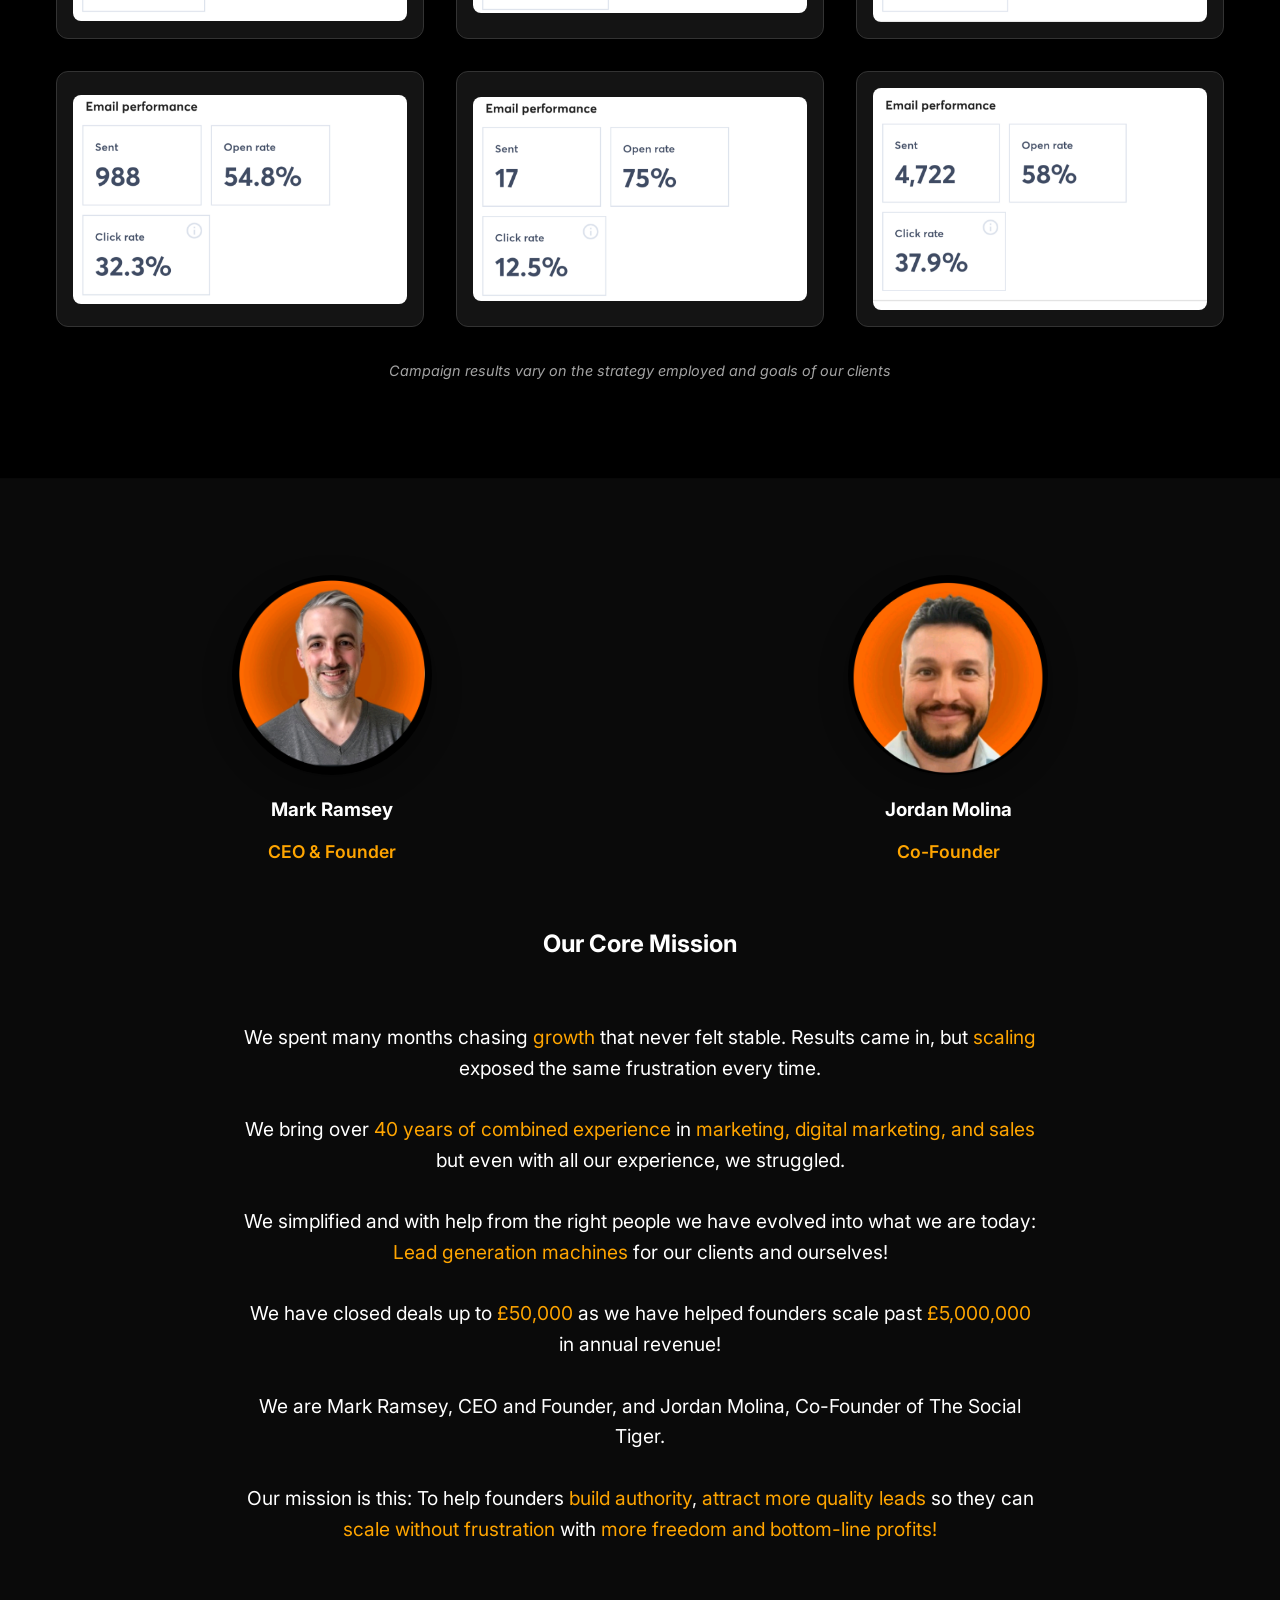
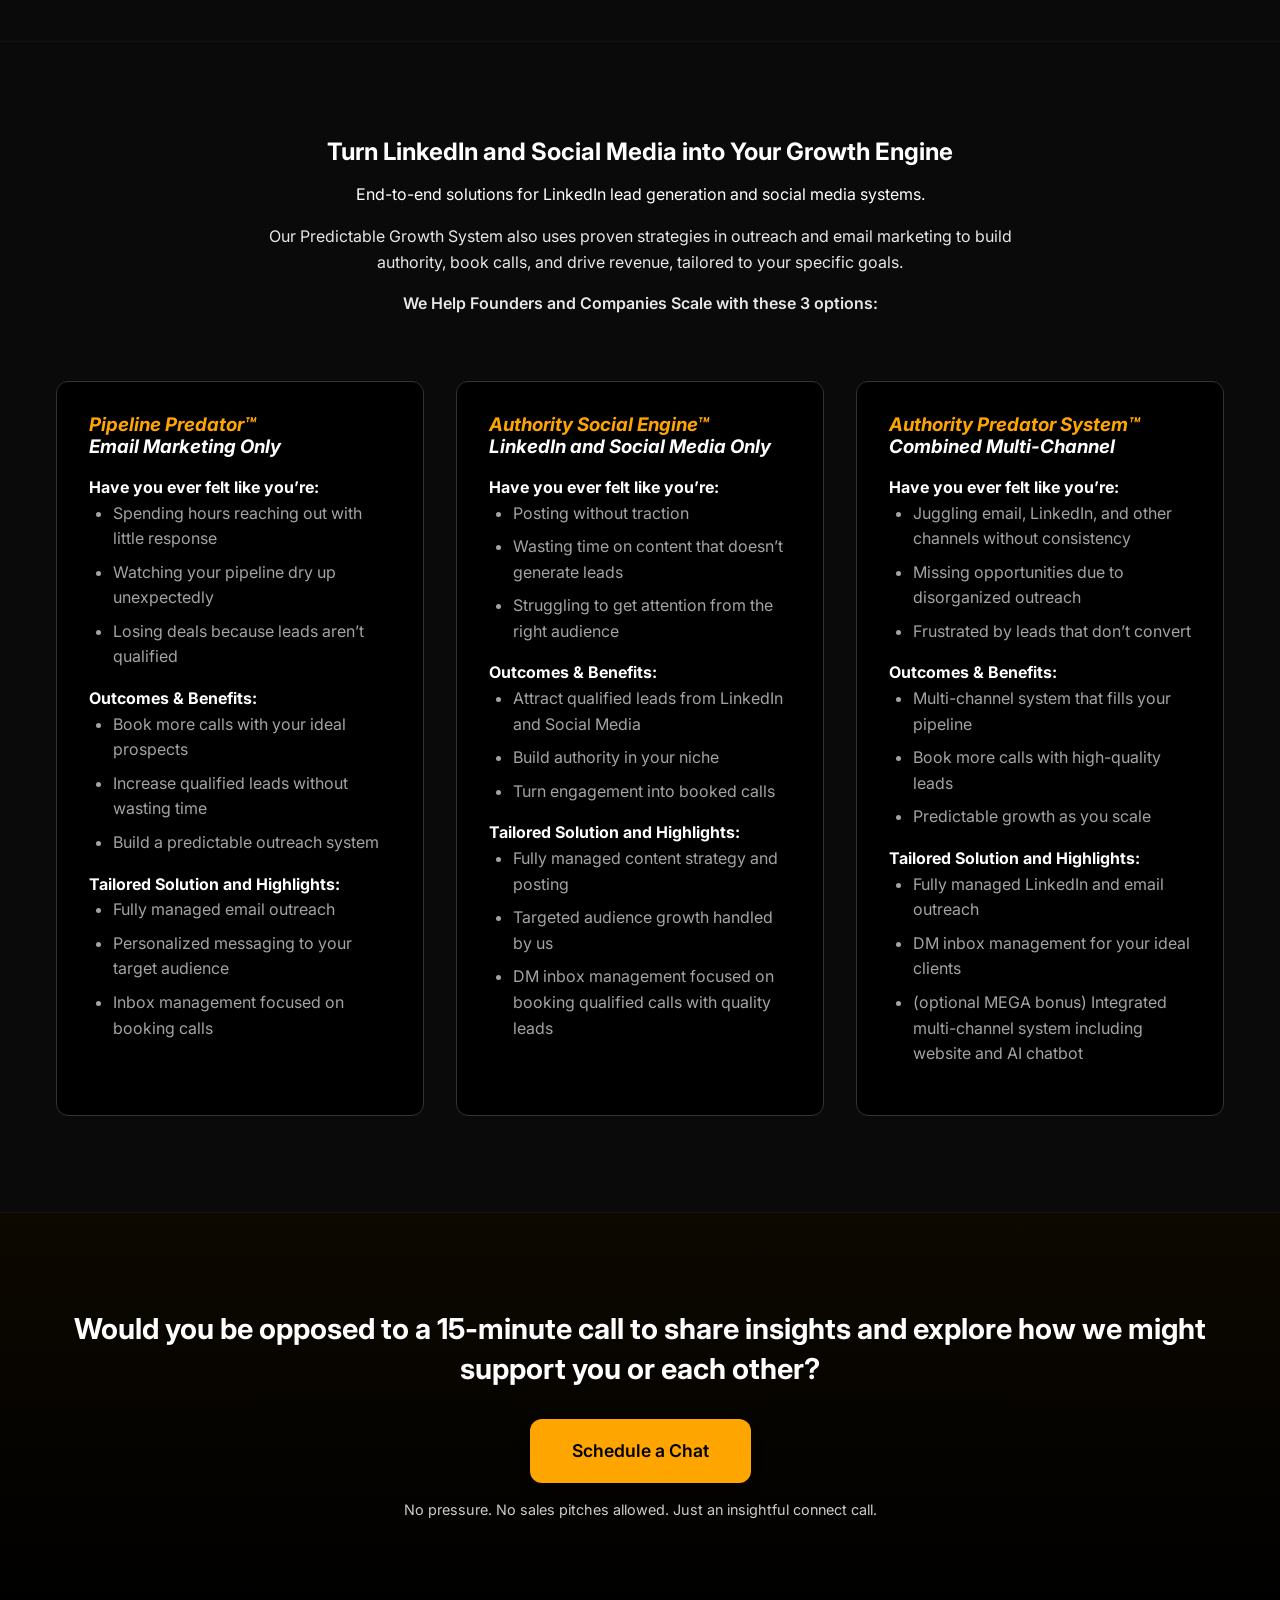
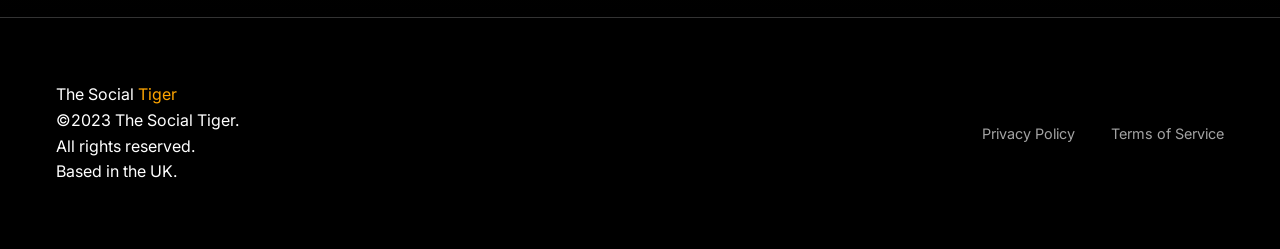
==== commit 3ae6fec0: "More updates!" ====
--- a/index.html
+++ b/index.html
@@ -119,8 +119,9 @@
                 <h1 class="hero-title">Build Authority Online. <span class="text-primary">Fill Your Pipeline With More
                         Quality Leads!</span></h1>
                 <div class="hero-subtitle">
-                    <p style="margin-bottom: 1rem;">We built a system that actually works. It turns LinkedIn, Social
-                        Media, Email Marketing, and multi-channel outreach into a predictable pipeline.</p>
+                    <p style="margin-bottom: 1rem;">We built a system that actually works! Our clients enjoy a
+                        multi-channel outreach system that changes their pipeline into a predictable one.<br><br>Find
+                        OUT how below!</p>
                     <p style="margin-bottom: 1rem;">Our clients have booked up to 30+ Qualified Calls with Quality Leads
                         per Month!</p>
                     <p style="font-size: 0.9rem; font-style: italic;">Results depend on the goals of our clients</p>
@@ -142,54 +143,6 @@
                 </div>
             </div>
             <div class="hero-overlay"></div>
-        </section>
-
-        <!-- About Section -->
-        <section id="about" class="section about-section">
-            <div class="container">
-                <div class="founders-grid grid-2-col" style="margin-bottom: 4rem; align-items: start;">
-                    <div class="founder-card text-center">
-                        <img src="assets/images/founder-mark.png" alt="Mark Ramsey - CEO & Founder"
-                            style="width: 200px; height: 200px; border-radius: 50%; object-fit: cover; margin: 0 auto 1.5rem; box-shadow: 0 10px 30px rgba(0,0,0,0.3);">
-                        <h3>Mark Ramsey</h3>
-                        <p class="text-primary" style="font-weight: 600; font-size: 1.1rem;">CEO & Founder</p>
-                    </div>
-                    <div class="founder-card text-center">
-                        <img src="assets/images/founder-jordan.png" alt="Jordan Molina - Co-Founder"
-                            style="width: 200px; height: 200px; border-radius: 50%; object-fit: cover; object-position: 50% 35%; margin: 0 auto 1.5rem; box-shadow: 0 10px 30px rgba(0,0,0,0.3);">
-                        <h3>Jordan Molina</h3>
-                        <p class="text-primary" style="font-weight: 600; font-size: 1.1rem;">Co-Founder</p>
-                    </div>
-                </div>
-                <div class="section-header text-center fade-in-up">
-                    <h2>Our Core Mission</h2>
-                </div>
-                <div class="about-content fade-in-up delay-100">
-                    <p>We spent many months chasing <span class="text-primary">growth</span> that never felt stable.
-                        Results came in, but <span class="text-primary">scaling</span> exposed the same frustration
-                        every time.</p>
-                    <br>
-                    <p>Between us, we bring over <span class="text-primary">40 years of combined experience</span> in
-                        <span class="text-primary">marketing, digital marketing, and sales</span>. Even with all our
-                        experience, we struggled.
-                    </p>
-                    <br>
-                    <p>We went back to the basics, simplified and with help from the right people we have evolved into
-                        what we are today: <span class="text-primary">Lead generation machines</span> for our clients
-                        and ourselves!</p>
-                    <br>
-                    <p>Together along with our clients, we have closed deals up to <span
-                            class="text-primary">£50,000</span> as we have helped founders scale past <span
-                            class="text-primary">£5,000,000</span> in annual revenue!</p>
-                    <br>
-                    <p>We are Mark Ramsey, CEO and Founder, and Jordan Molina, Co-Founder of The Social Tiger. Our
-                        mission is this: To help founders <span class="text-primary">build authority</span>, <span
-                            class="text-primary">attract quality leads</span>, and <span class="text-primary">create a
-                            predictable pipeline</span> they can rely on as they scale with <span
-                            class="text-primary">more freedom and bottom-line profits!</span></p>
-
-                </div>
-            </div>
         </section>
 
         <!-- Proof Section -->
@@ -325,6 +278,54 @@
                     style="margin-top: 2rem; font-style: italic; color: var(--color-text-muted); font-size: 0.9rem;">
                     Campaign results vary on the strategy employed and goals of our clients
                 </p>
+            </div>
+        </section>
+
+        <!-- About Section -->
+        <section id="about" class="section about-section">
+            <div class="container">
+                <div class="founders-grid grid-2-col" style="margin-bottom: 4rem; align-items: start;">
+                    <div class="founder-card text-center">
+                        <img src="assets/images/founder-mark.png" alt="Mark Ramsey - CEO & Founder"
+                            style="width: 200px; height: 200px; border-radius: 50%; object-fit: cover; margin: 0 auto 1.5rem; box-shadow: 0 10px 30px rgba(0,0,0,0.3);">
+                        <h3>Mark Ramsey</h3>
+                        <p class="text-primary" style="font-weight: 600; font-size: 1.1rem;">CEO & Founder</p>
+                    </div>
+                    <div class="founder-card text-center">
+                        <img src="assets/images/founder-jordan.png" alt="Jordan Molina - Co-Founder"
+                            style="width: 200px; height: 200px; border-radius: 50%; object-fit: cover; object-position: 50% 35%; margin: 0 auto 1.5rem; box-shadow: 0 10px 30px rgba(0,0,0,0.3);">
+                        <h3>Jordan Molina</h3>
+                        <p class="text-primary" style="font-weight: 600; font-size: 1.1rem;">Co-Founder</p>
+                    </div>
+                </div>
+                <div class="section-header text-center fade-in-up">
+                    <h2>Our Core Mission</h2>
+                </div>
+                <div class="about-content fade-in-up delay-100">
+                    <p>We spent many months chasing <span class="text-primary">growth</span> that never felt stable.
+                        Results came in, but <span class="text-primary">scaling</span> exposed the same frustration
+                        every time.</p>
+                    <br>
+                    <p>We bring over <span class="text-primary">40 years of combined experience</span> in
+                        <span class="text-primary">marketing, digital marketing, and sales</span> but even with all our
+                        experience, we struggled.
+                    </p>
+                    <br>
+                    <p>We simplified and with help from the right people we have evolved into
+                        what we are today: <span class="text-primary">Lead generation machines</span> for our clients
+                        and ourselves!</p>
+                    <br>
+                    <p>We have closed deals up to <span class="text-primary">£50,000</span> as we have helped founders
+                        scale past <span class="text-primary">£5,000,000</span> in annual revenue!</p>
+                    <br>
+                    <p>We are Mark Ramsey, CEO and Founder, and Jordan Molina, Co-Founder of The Social Tiger.</p>
+                    <br>
+                    <p>Our mission is this: To help founders <span class="text-primary">build authority</span>, <span
+                            class="text-primary">attract more quality leads</span> so they can <span
+                            class="text-primary">scale without frustration</span> with <span class="text-primary">more
+                            freedom and bottom-line profits!</span></p>
+
+                </div>
             </div>
         </section>
 
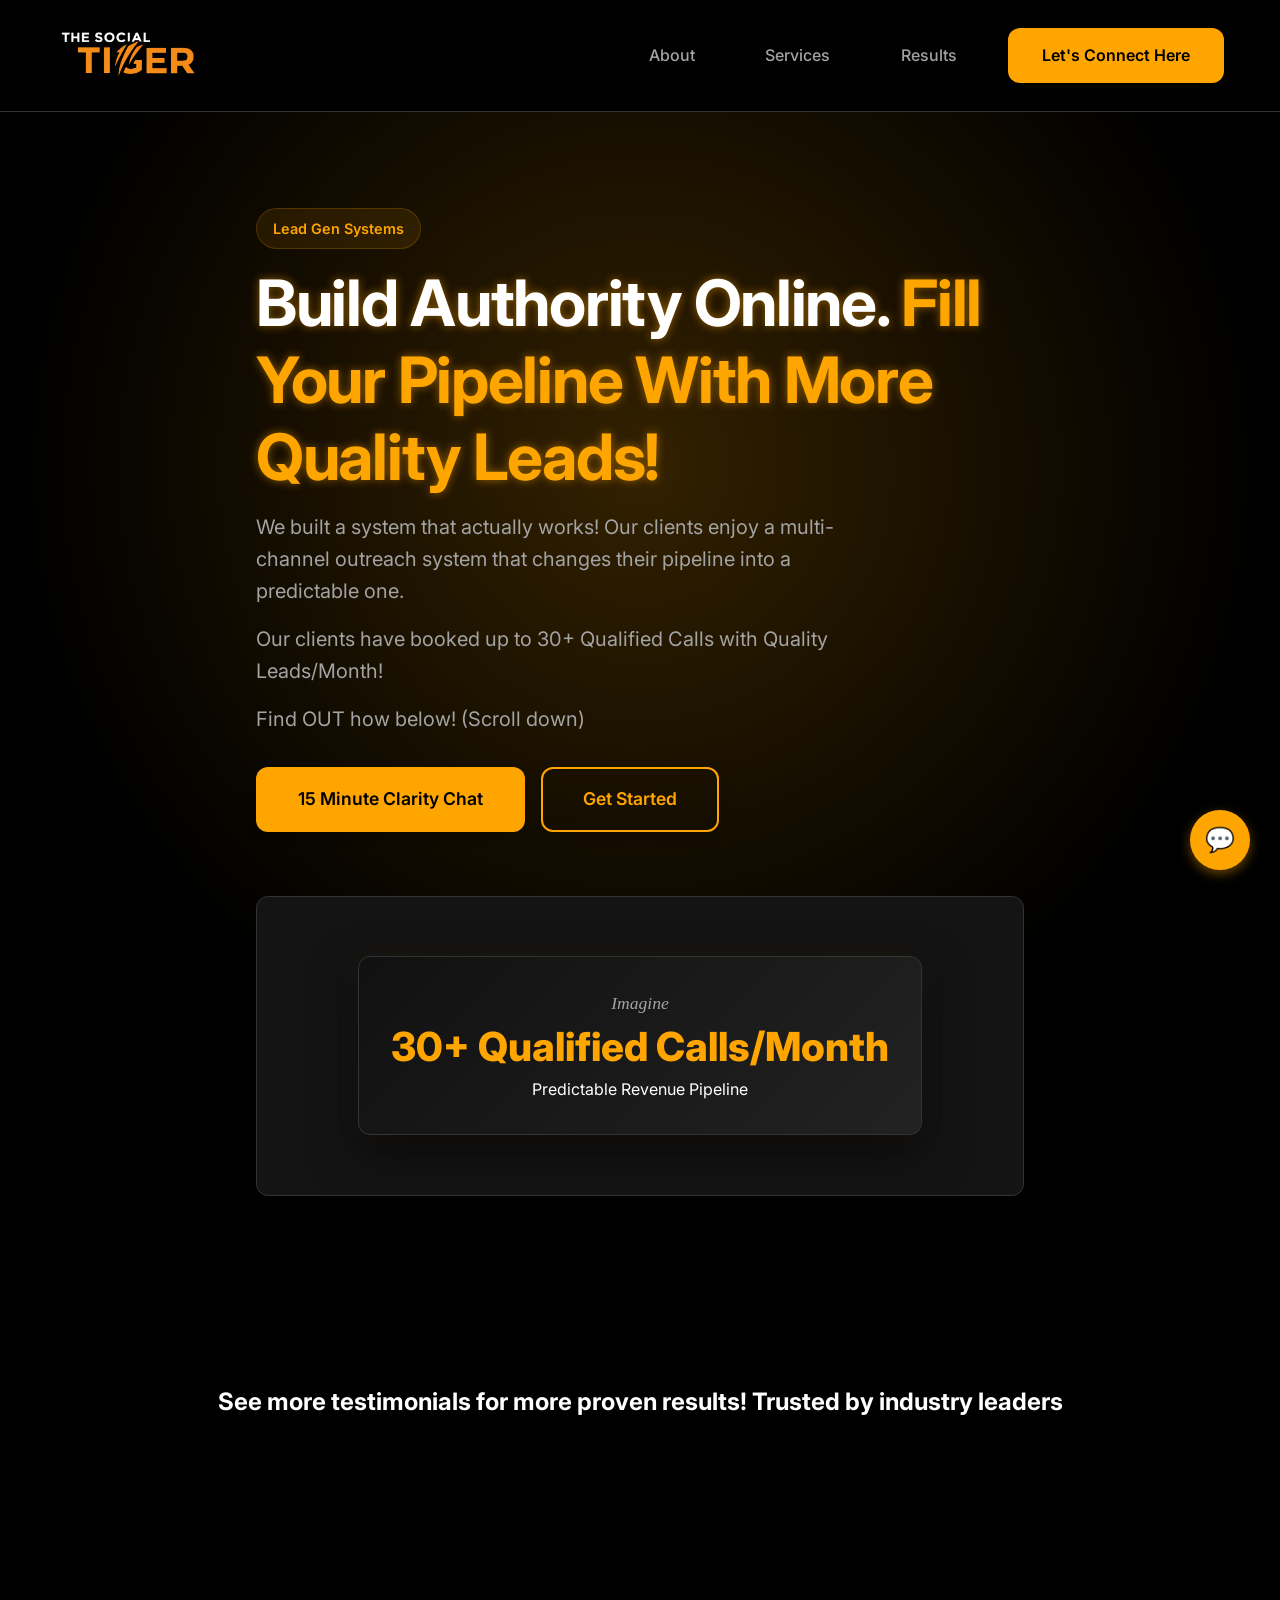
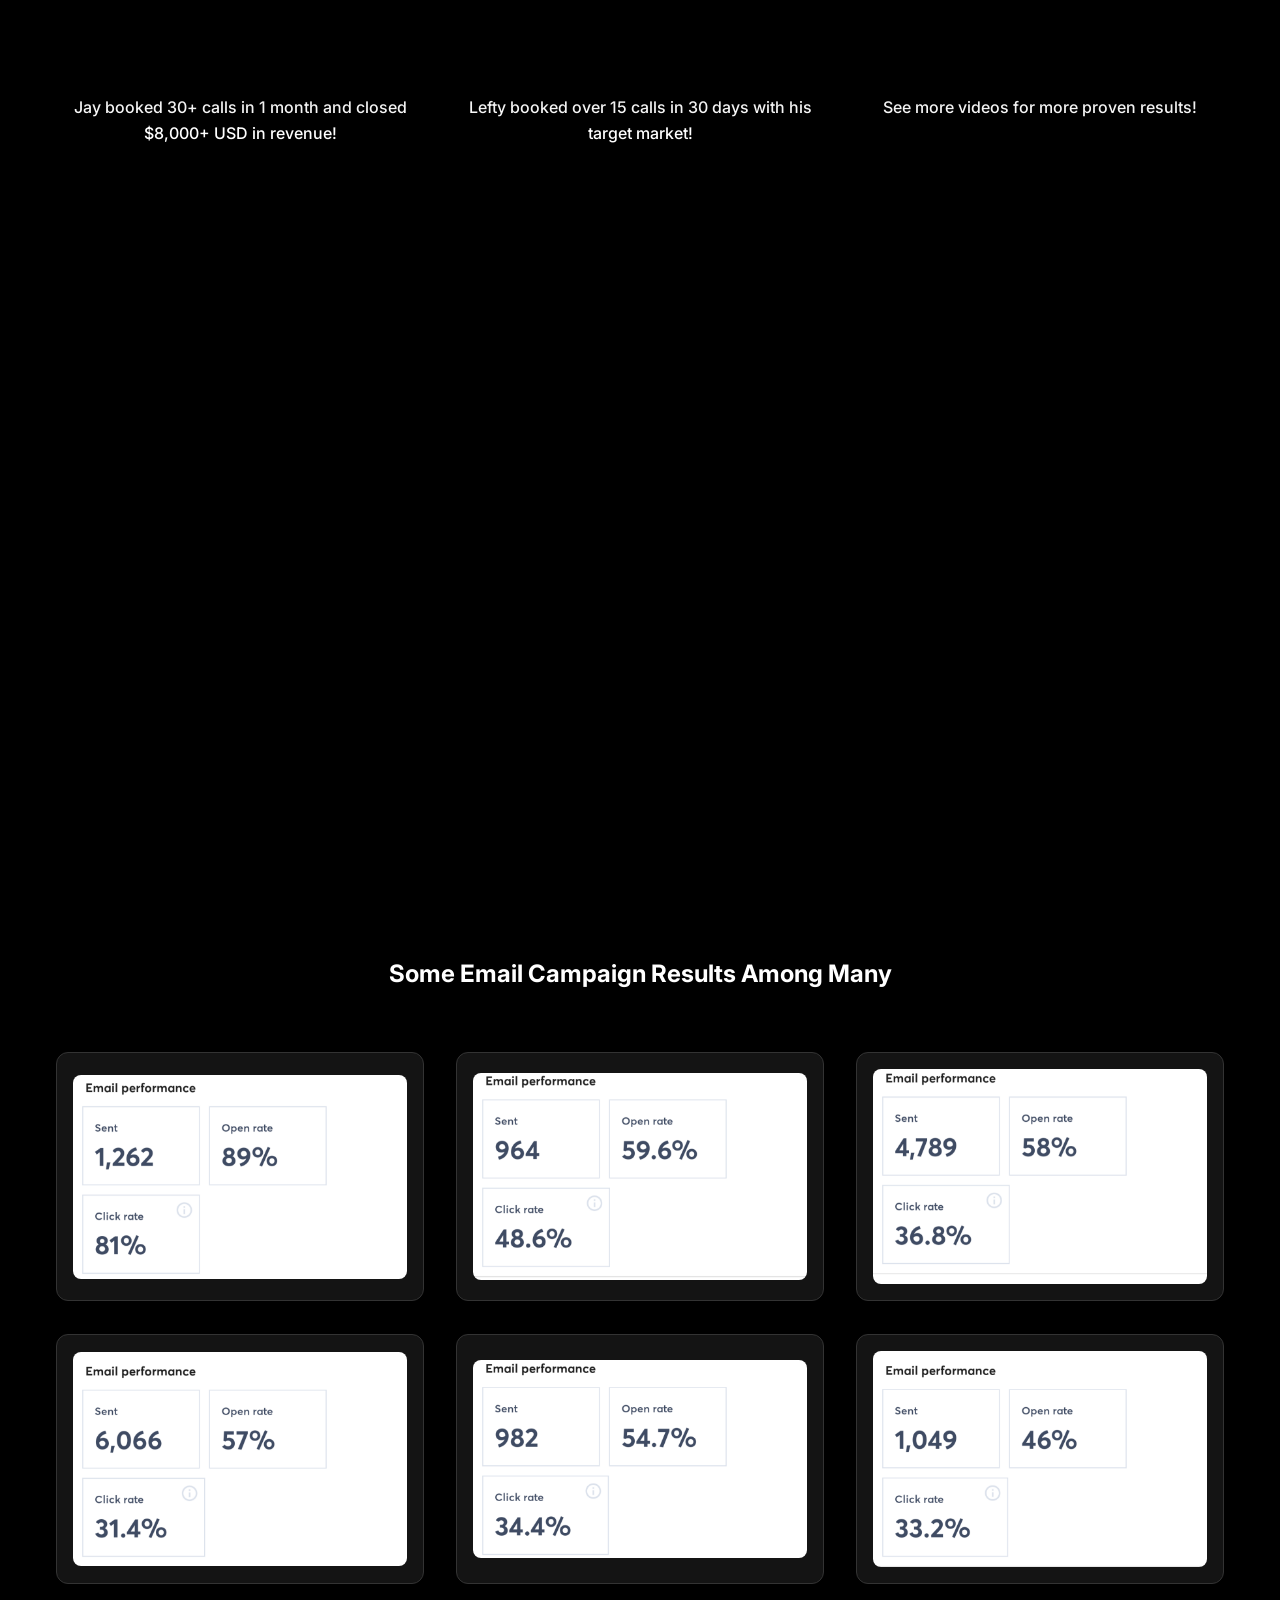
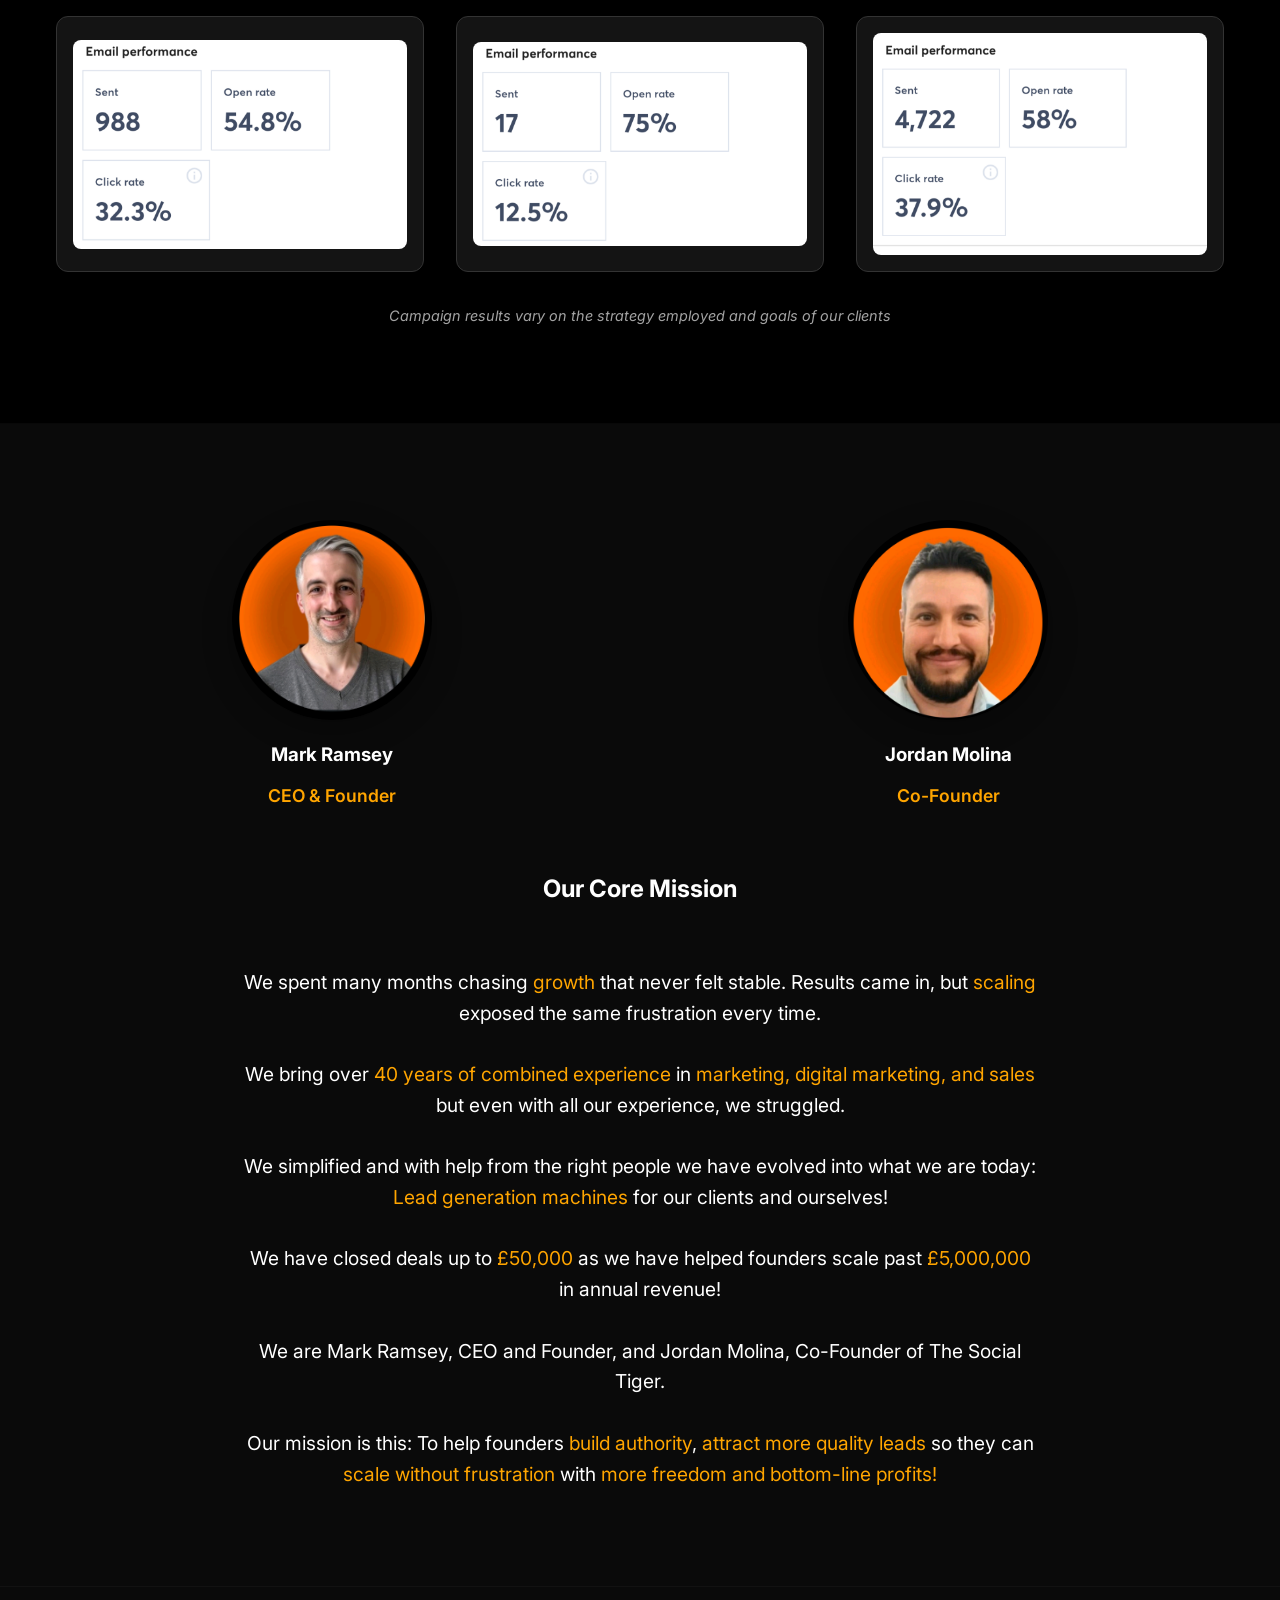
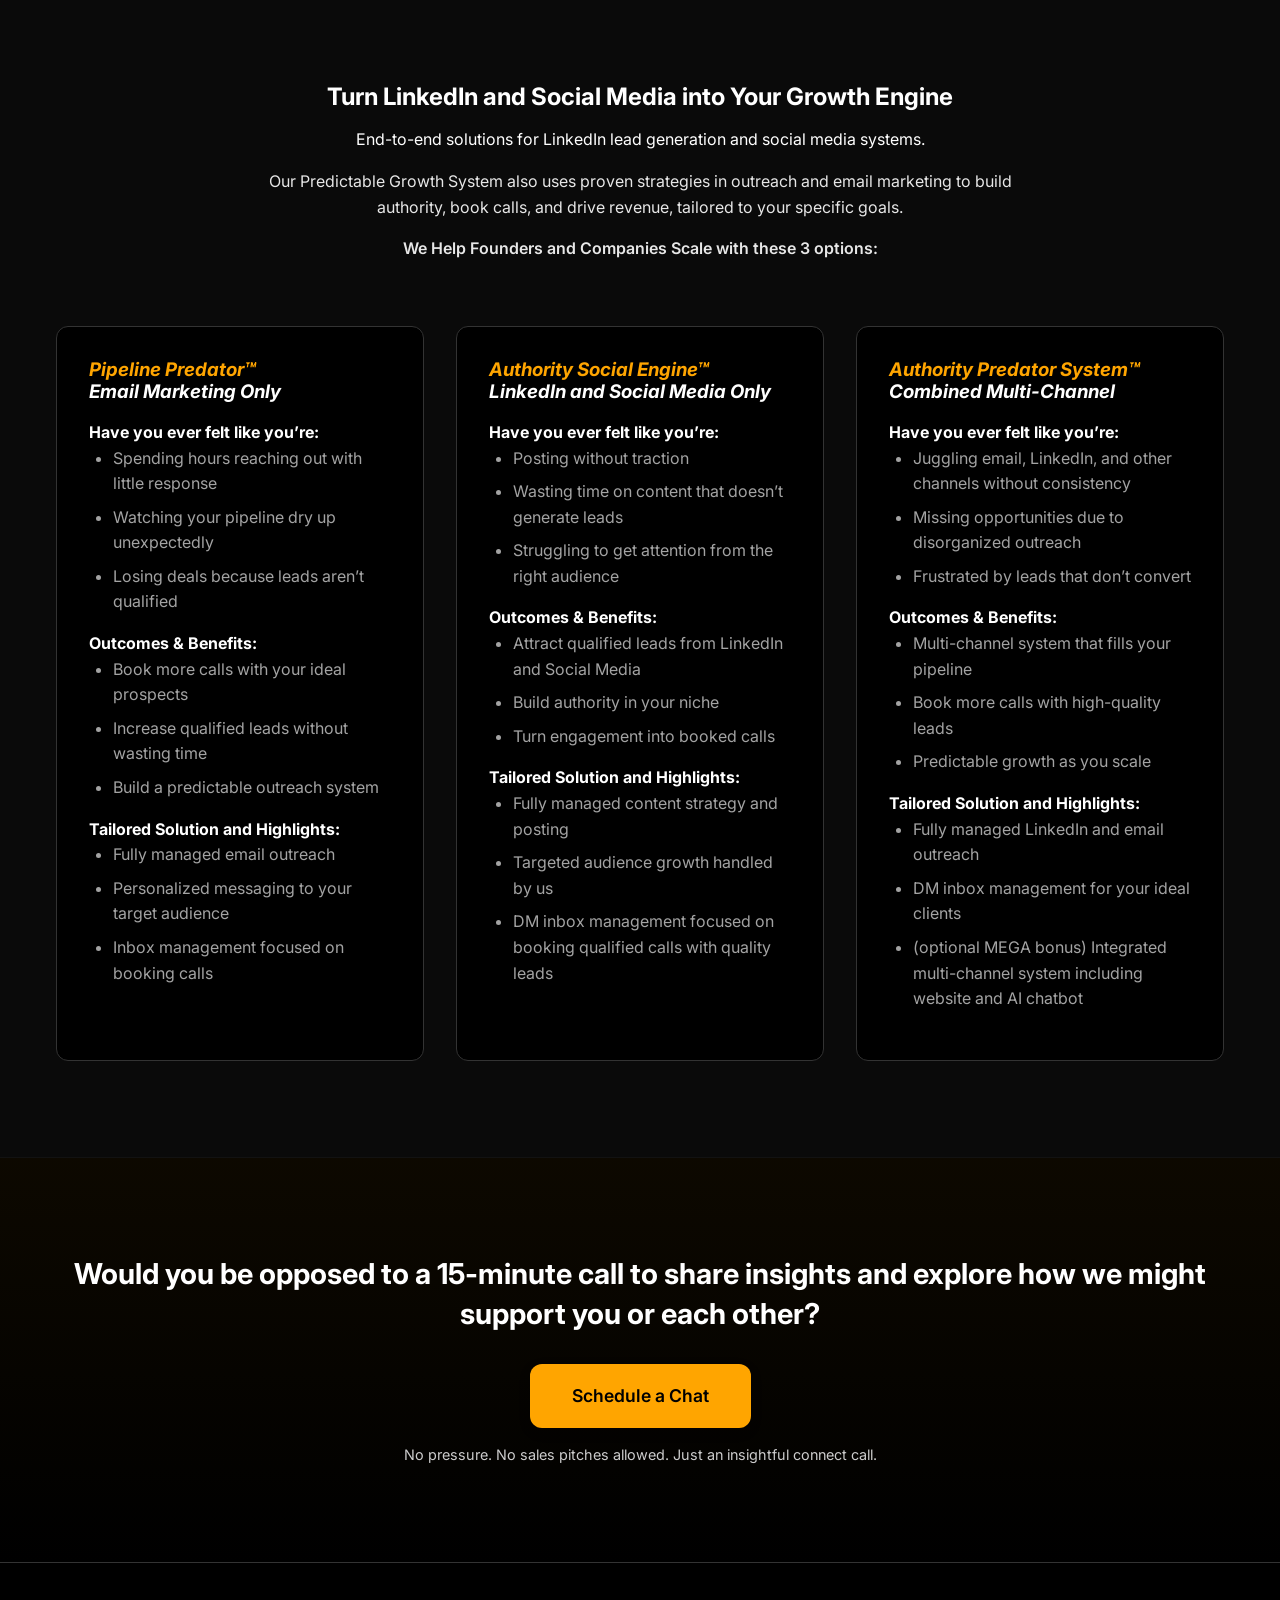
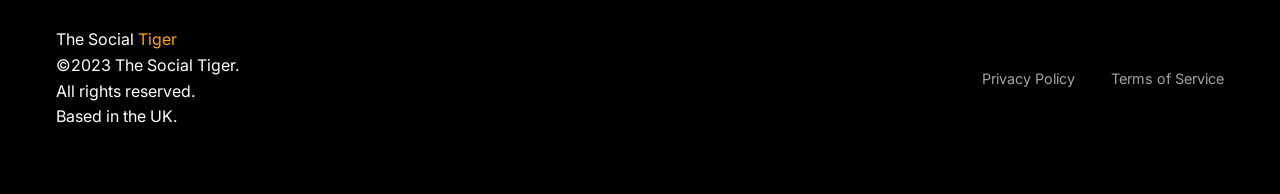
==== commit cfba74d0: "More updates 2" ====
--- a/index.html
+++ b/index.html
@@ -120,11 +120,10 @@
                         Quality Leads!</span></h1>
                 <div class="hero-subtitle">
                     <p style="margin-bottom: 1rem;">We built a system that actually works! Our clients enjoy a
-                        multi-channel outreach system that changes their pipeline into a predictable one.<br><br>Find
-                        OUT how below!</p>
-                    <p style="margin-bottom: 1rem;">Our clients have booked up to 30+ Qualified Calls with Quality Leads
-                        per Month!</p>
-                    <p style="font-size: 0.9rem; font-style: italic;">Results depend on the goals of our clients</p>
+                        multi-channel outreach system that changes their pipeline into a predictable one.</p>
+                    <p style="margin-bottom: 1rem;">Our clients have booked up to 30+ Qualified Calls with Quality
+                        Leads/Month!</p>
+                    <p>Find OUT how below! (Scroll down)</p>
                 </div>
                 <div class="hero-cta-group">
                     <a href="https://calendly.com/socialtigermarketing/30min"
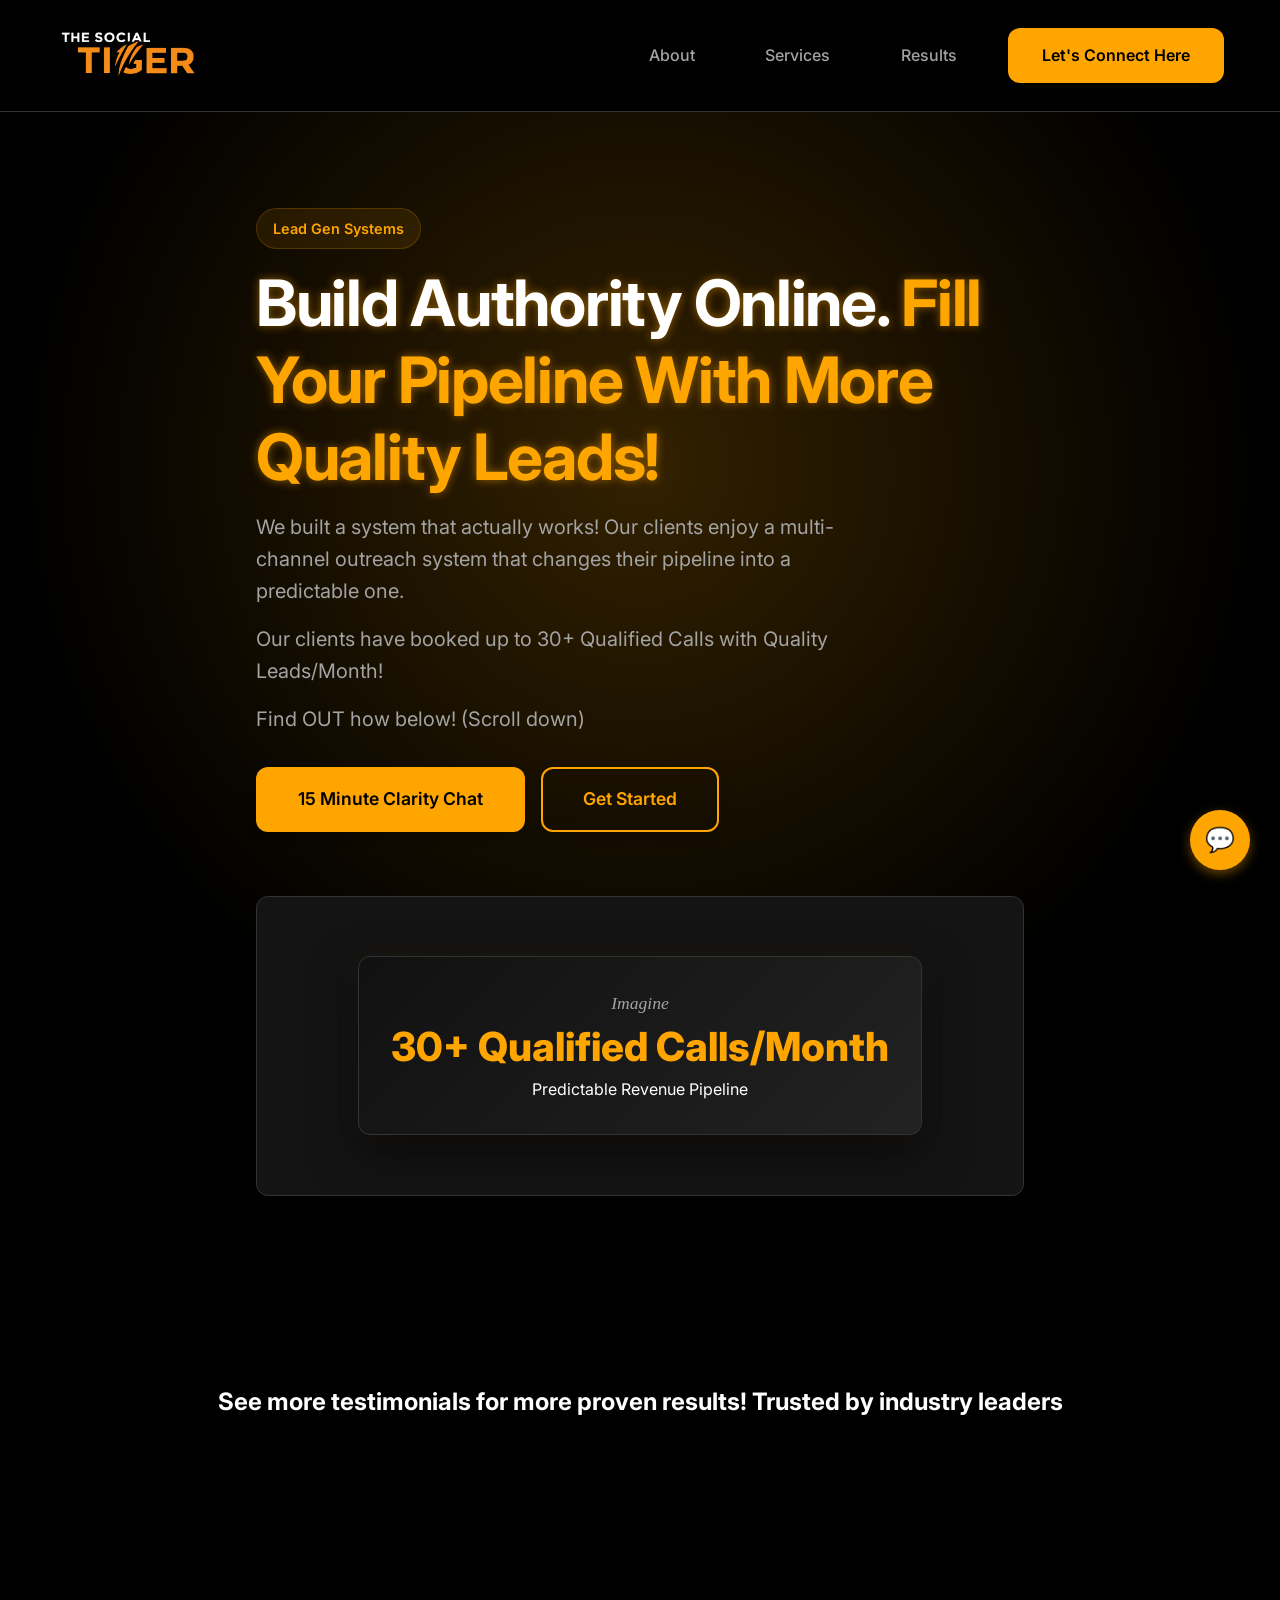
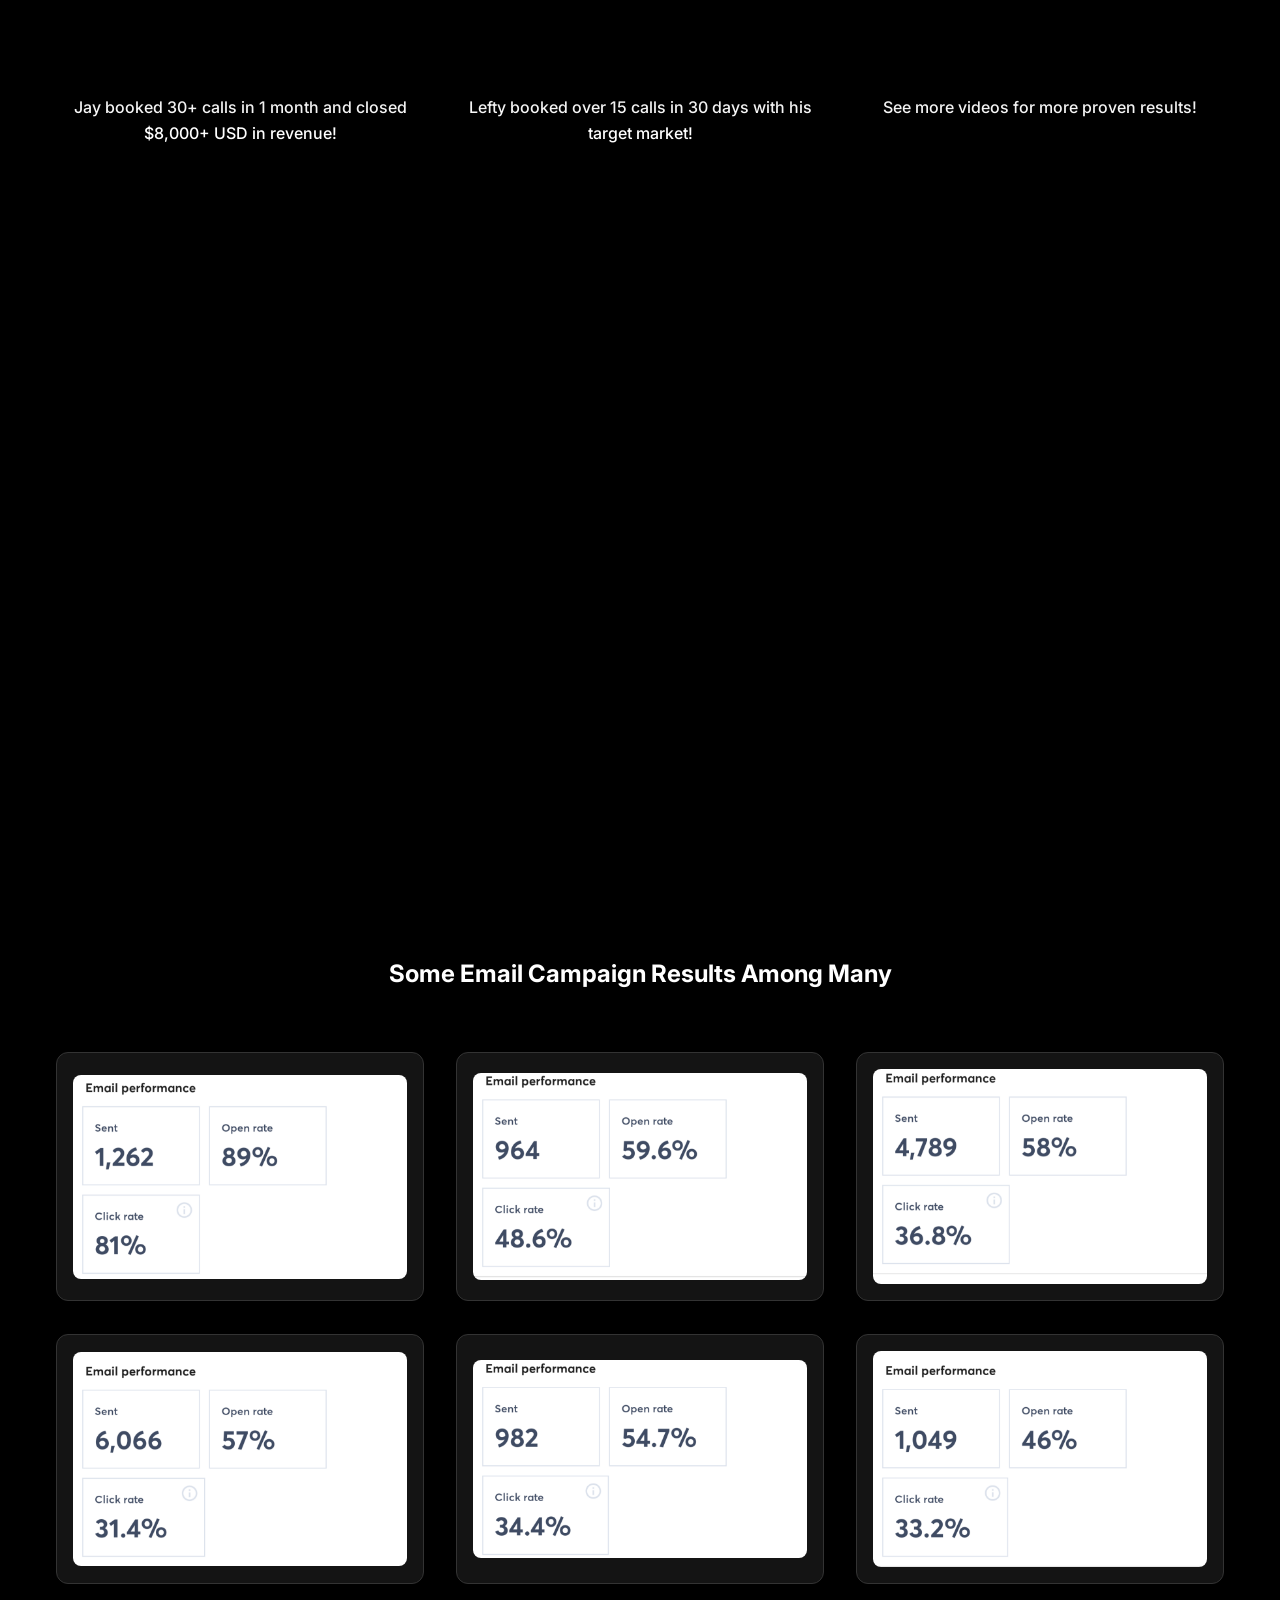
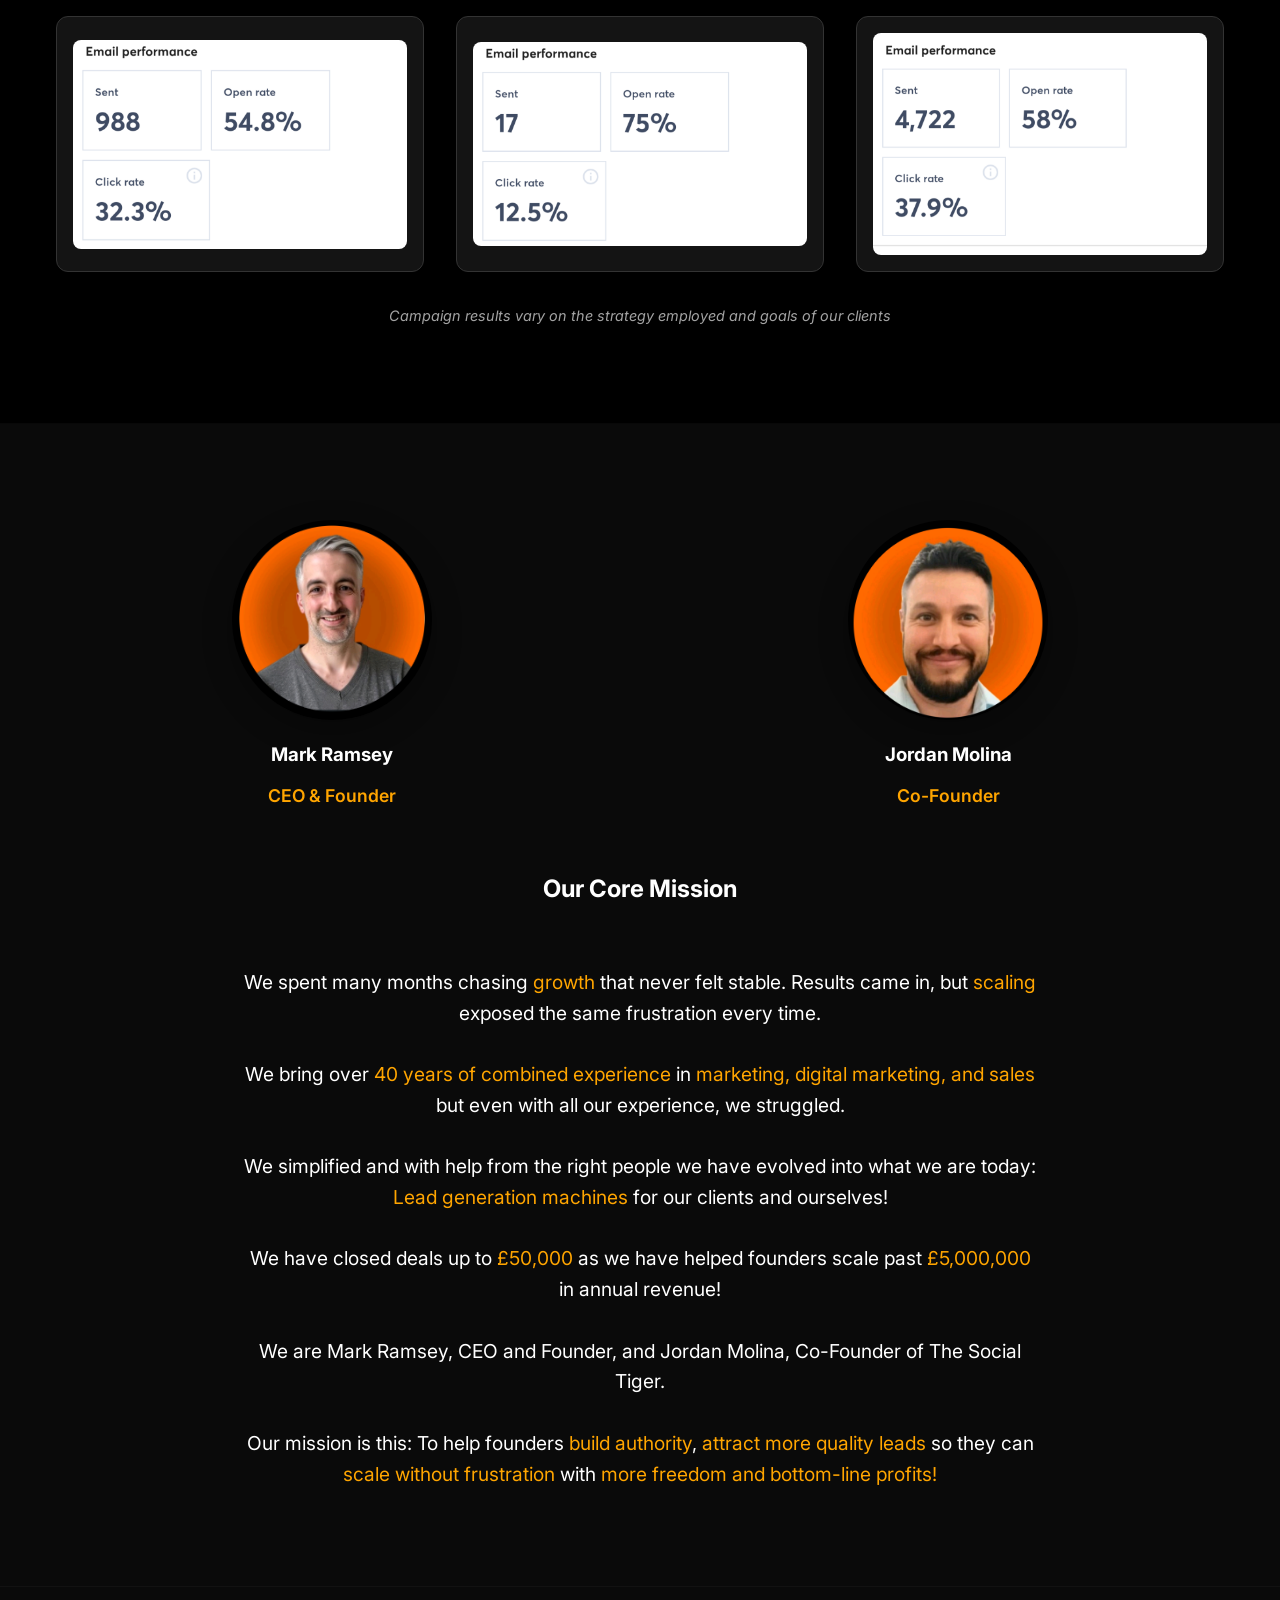
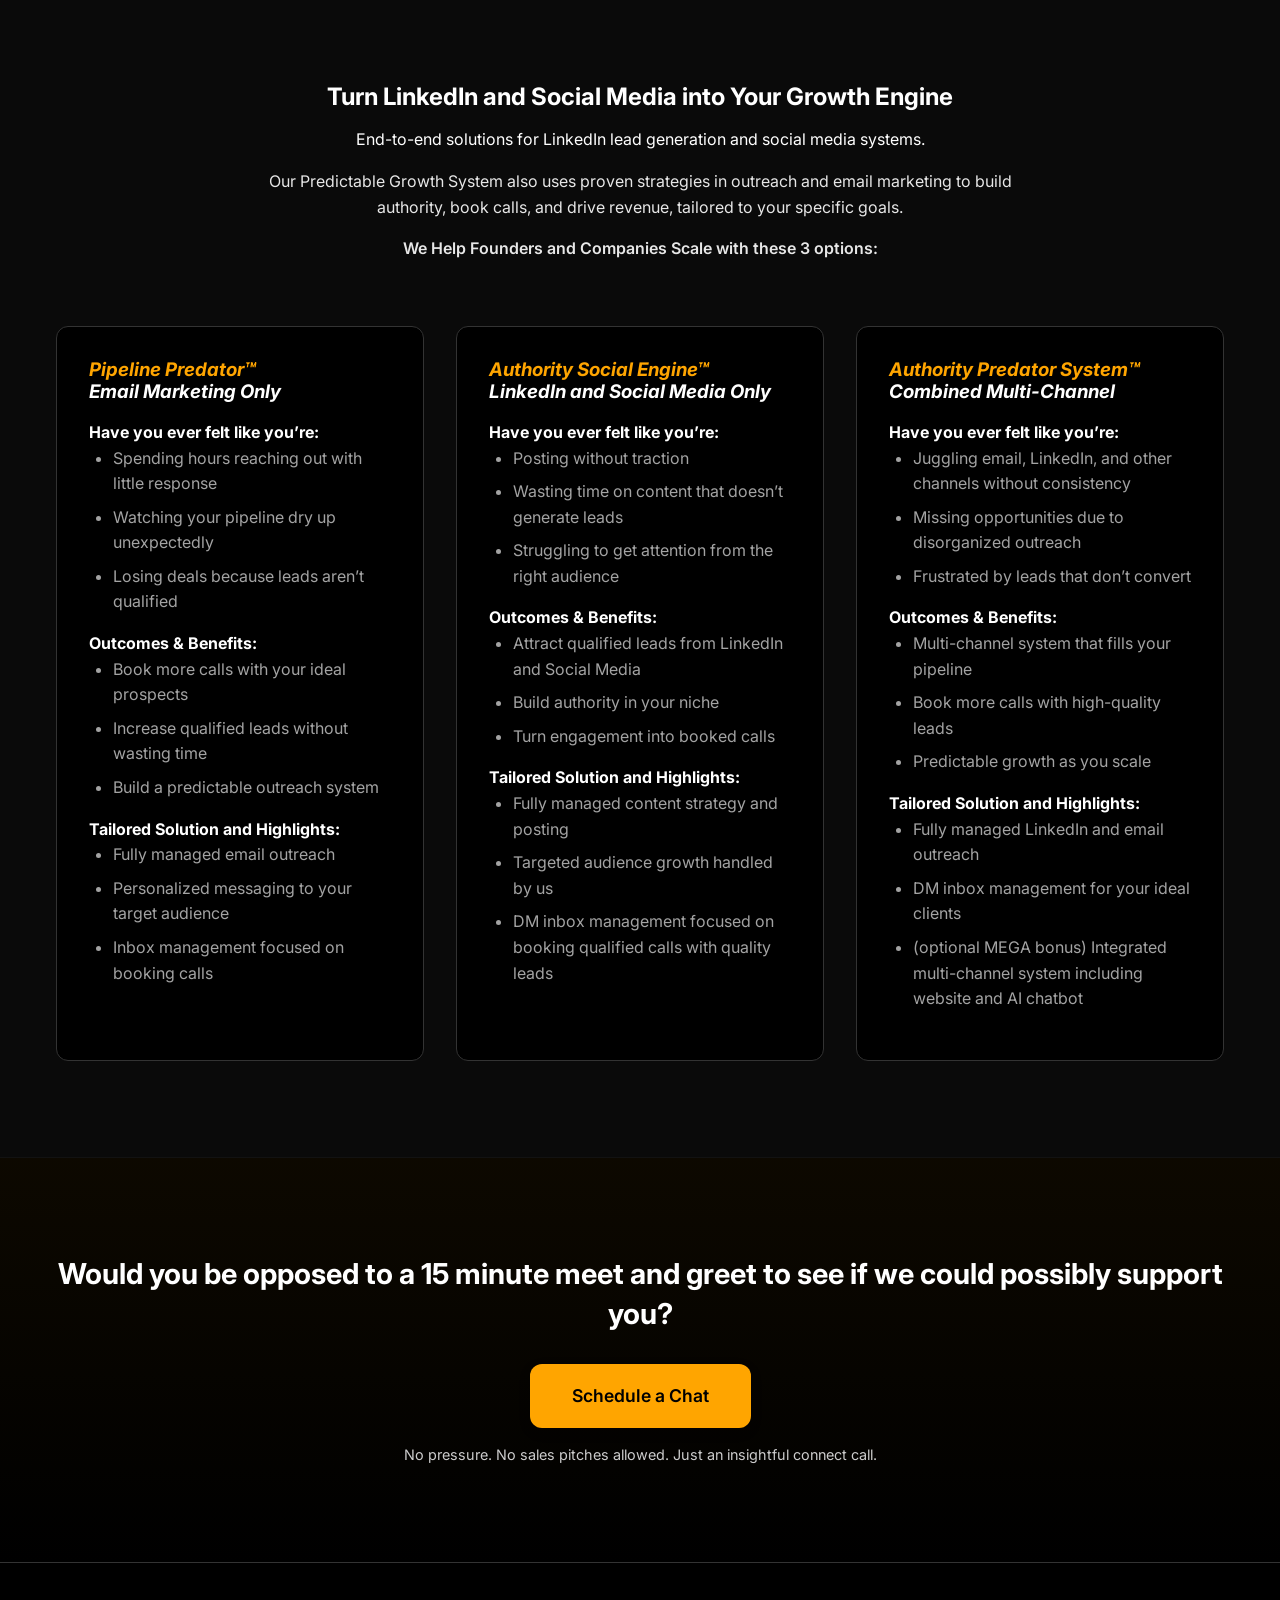
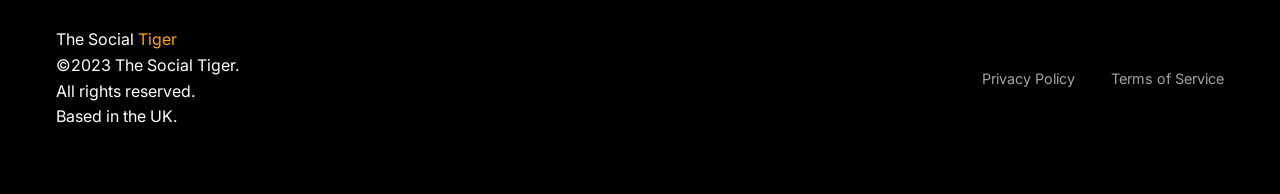
==== commit 20fc055d: "updates 3" ====
--- a/index.html
+++ b/index.html
@@ -433,7 +433,7 @@
         <section class="section cta-section text-center">
             <div class="container">
                 <h2 style="font-size: 1.8rem; margin-bottom: 30px; line-height: 1.4;">Would you be opposed to a
-                    15-minute call to share insights and explore how we might support you or each other?</h2>
+                    15 minute meet and greet to see if we could possibly support you?</h2>
                 <a href="https://calendly.com/socialtigermarketing/30min" target="_blank" class="btn btn-primary btn-lg"
                     style="margin-bottom: 15px;">Schedule a Chat</a>
                 <p style="font-size: 0.9rem; opacity: 0.8;">No pressure. No sales pitches allowed. Just an insightful
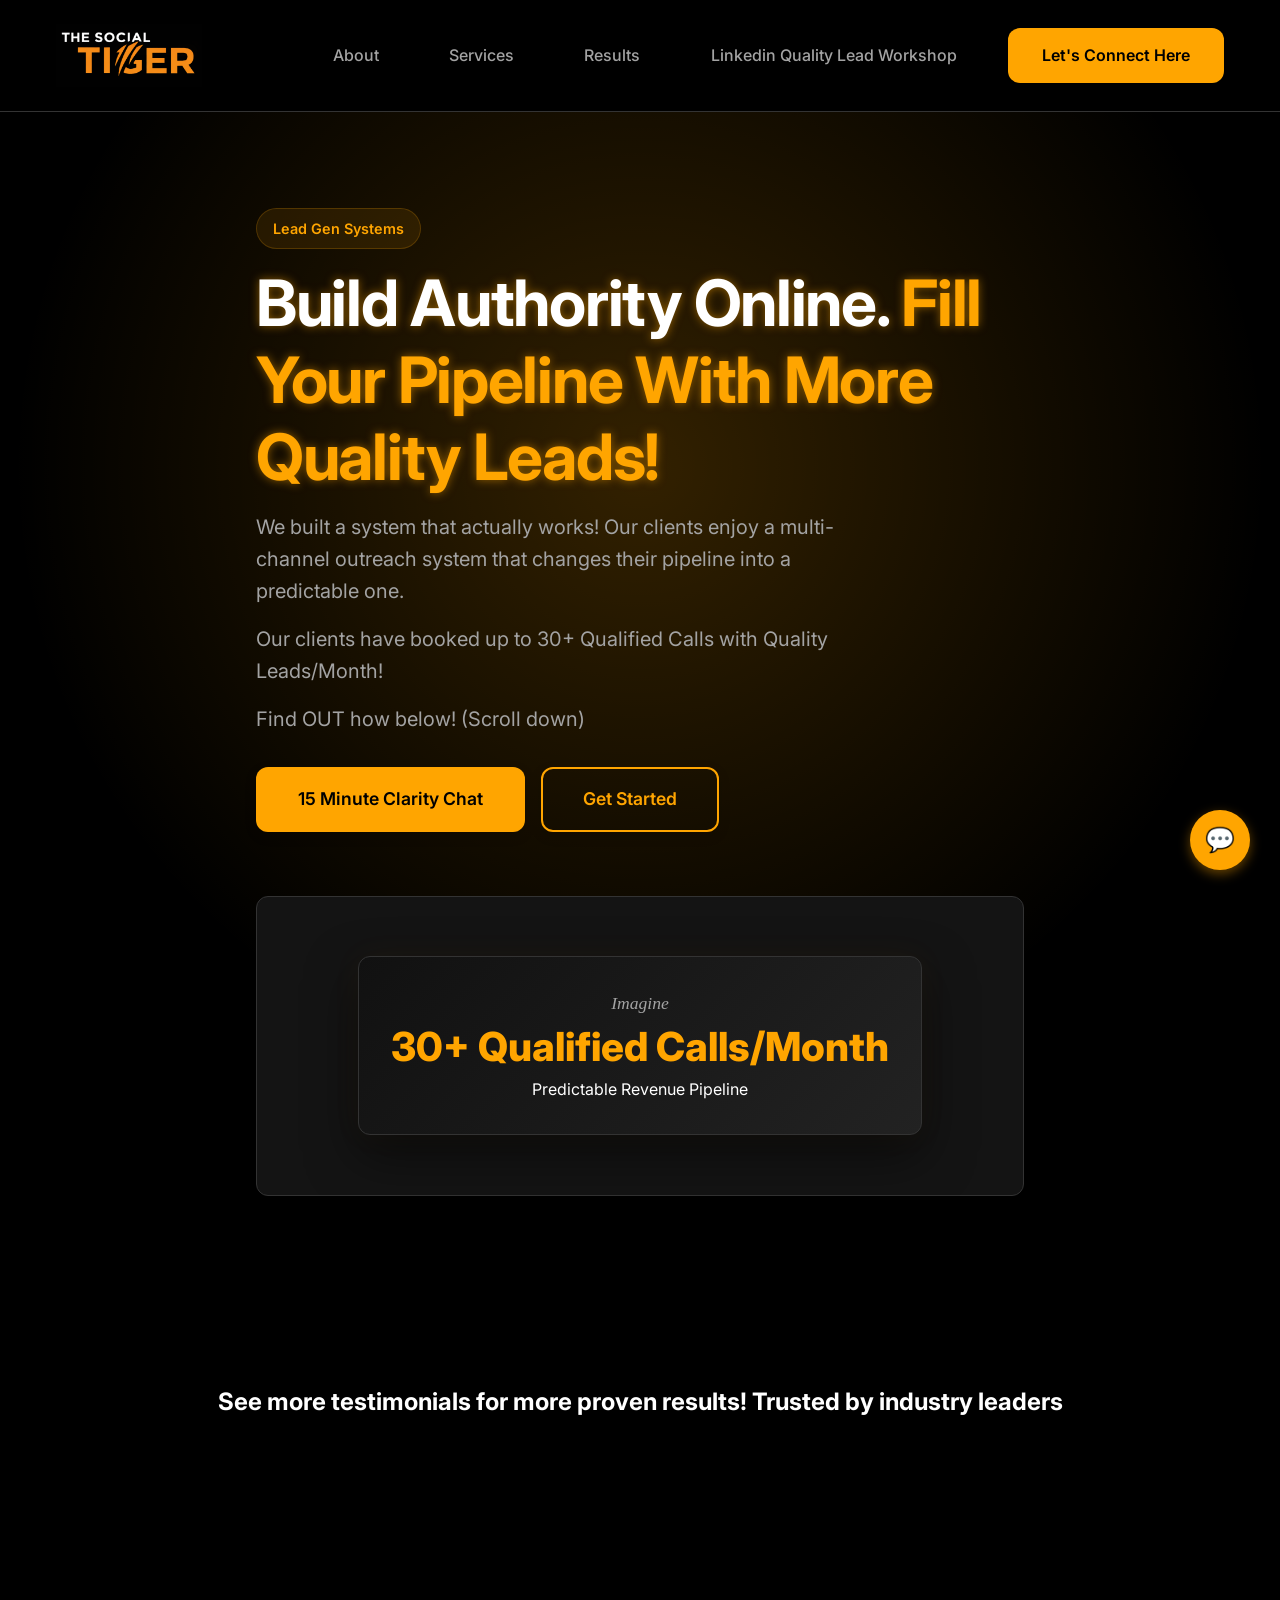
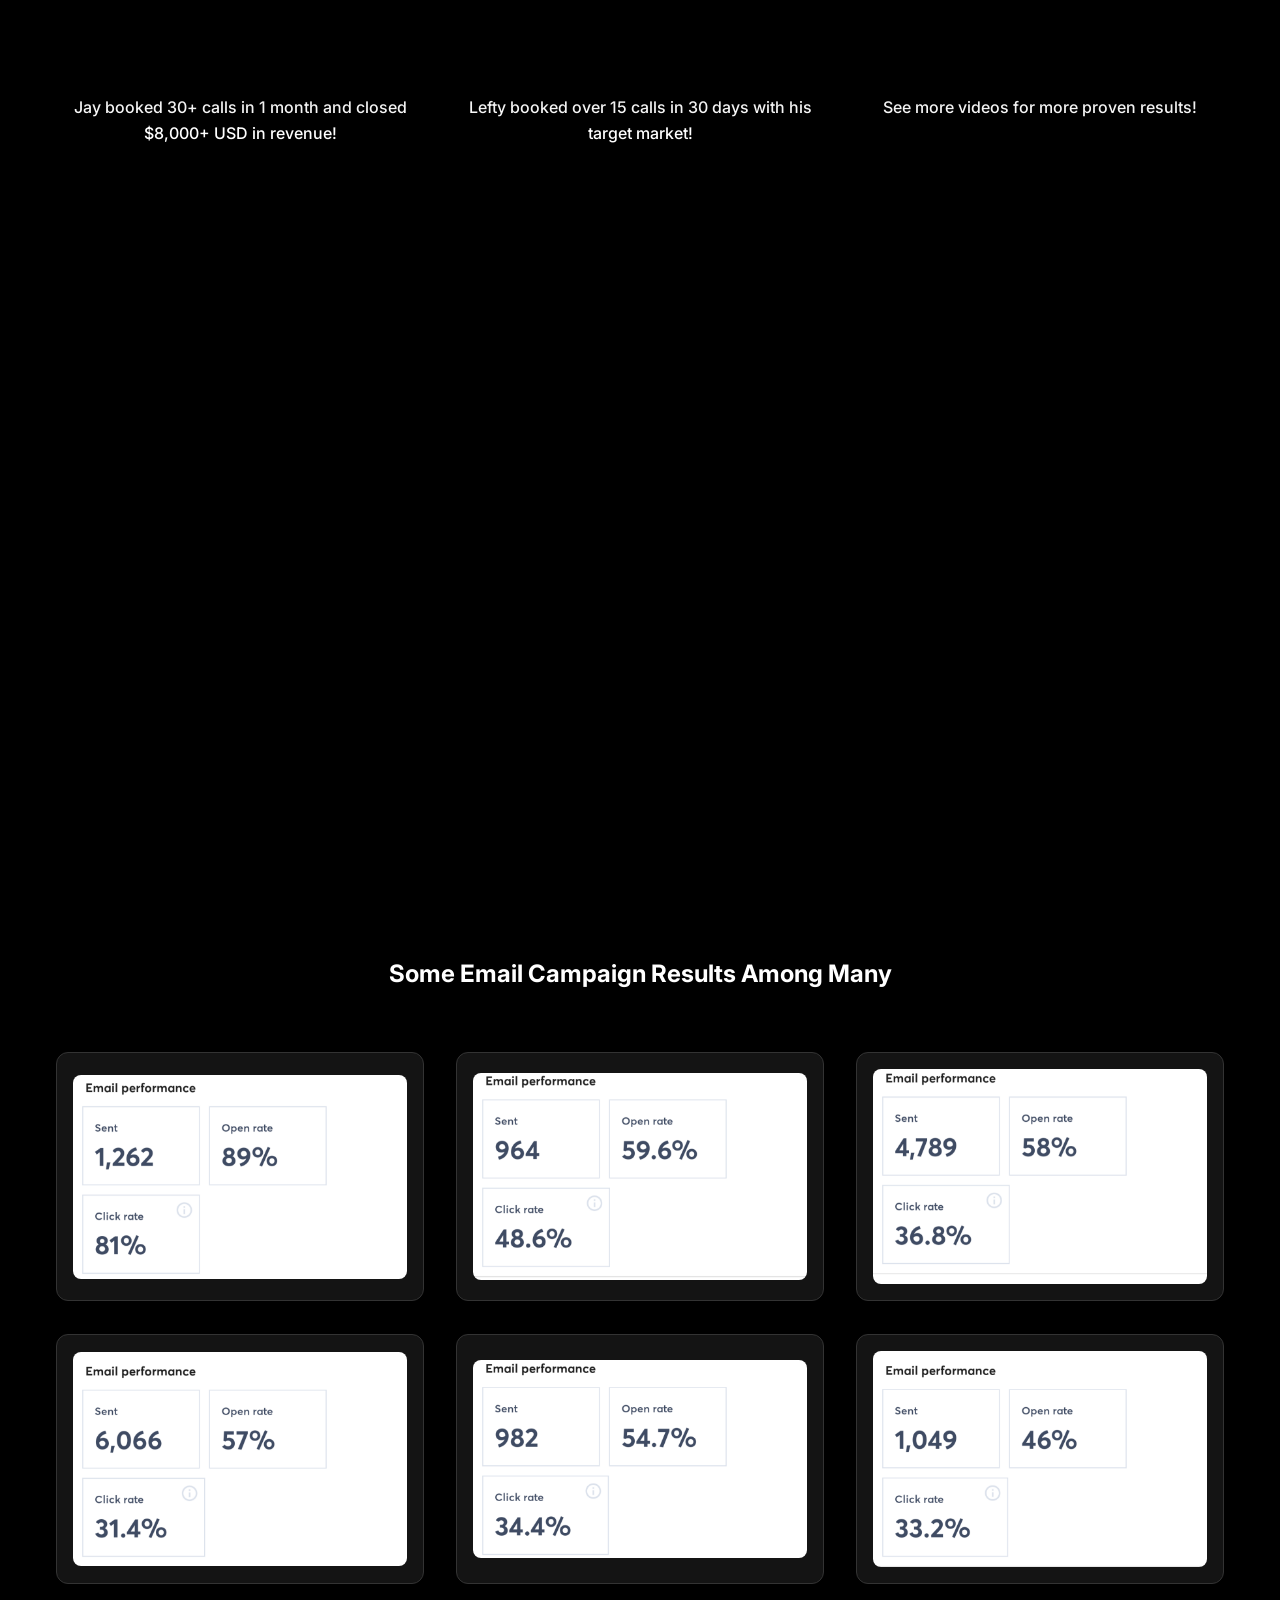
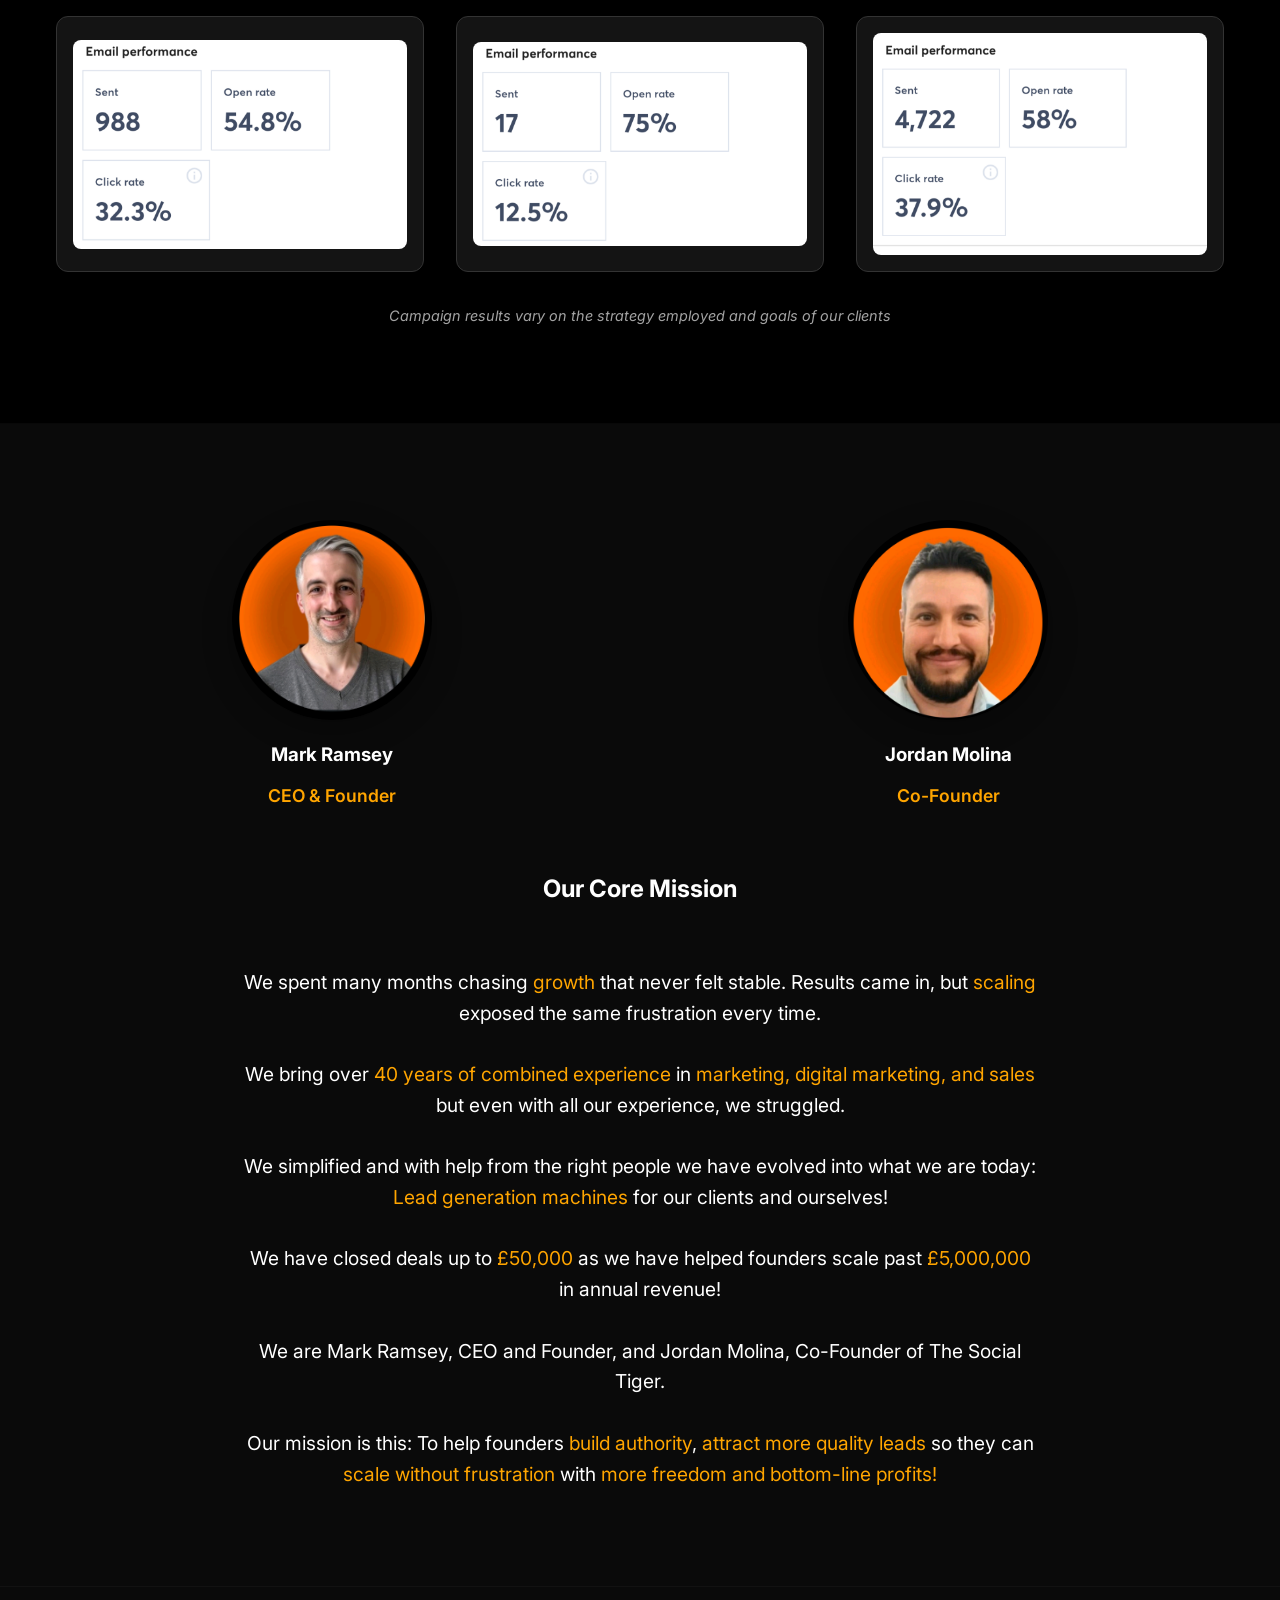
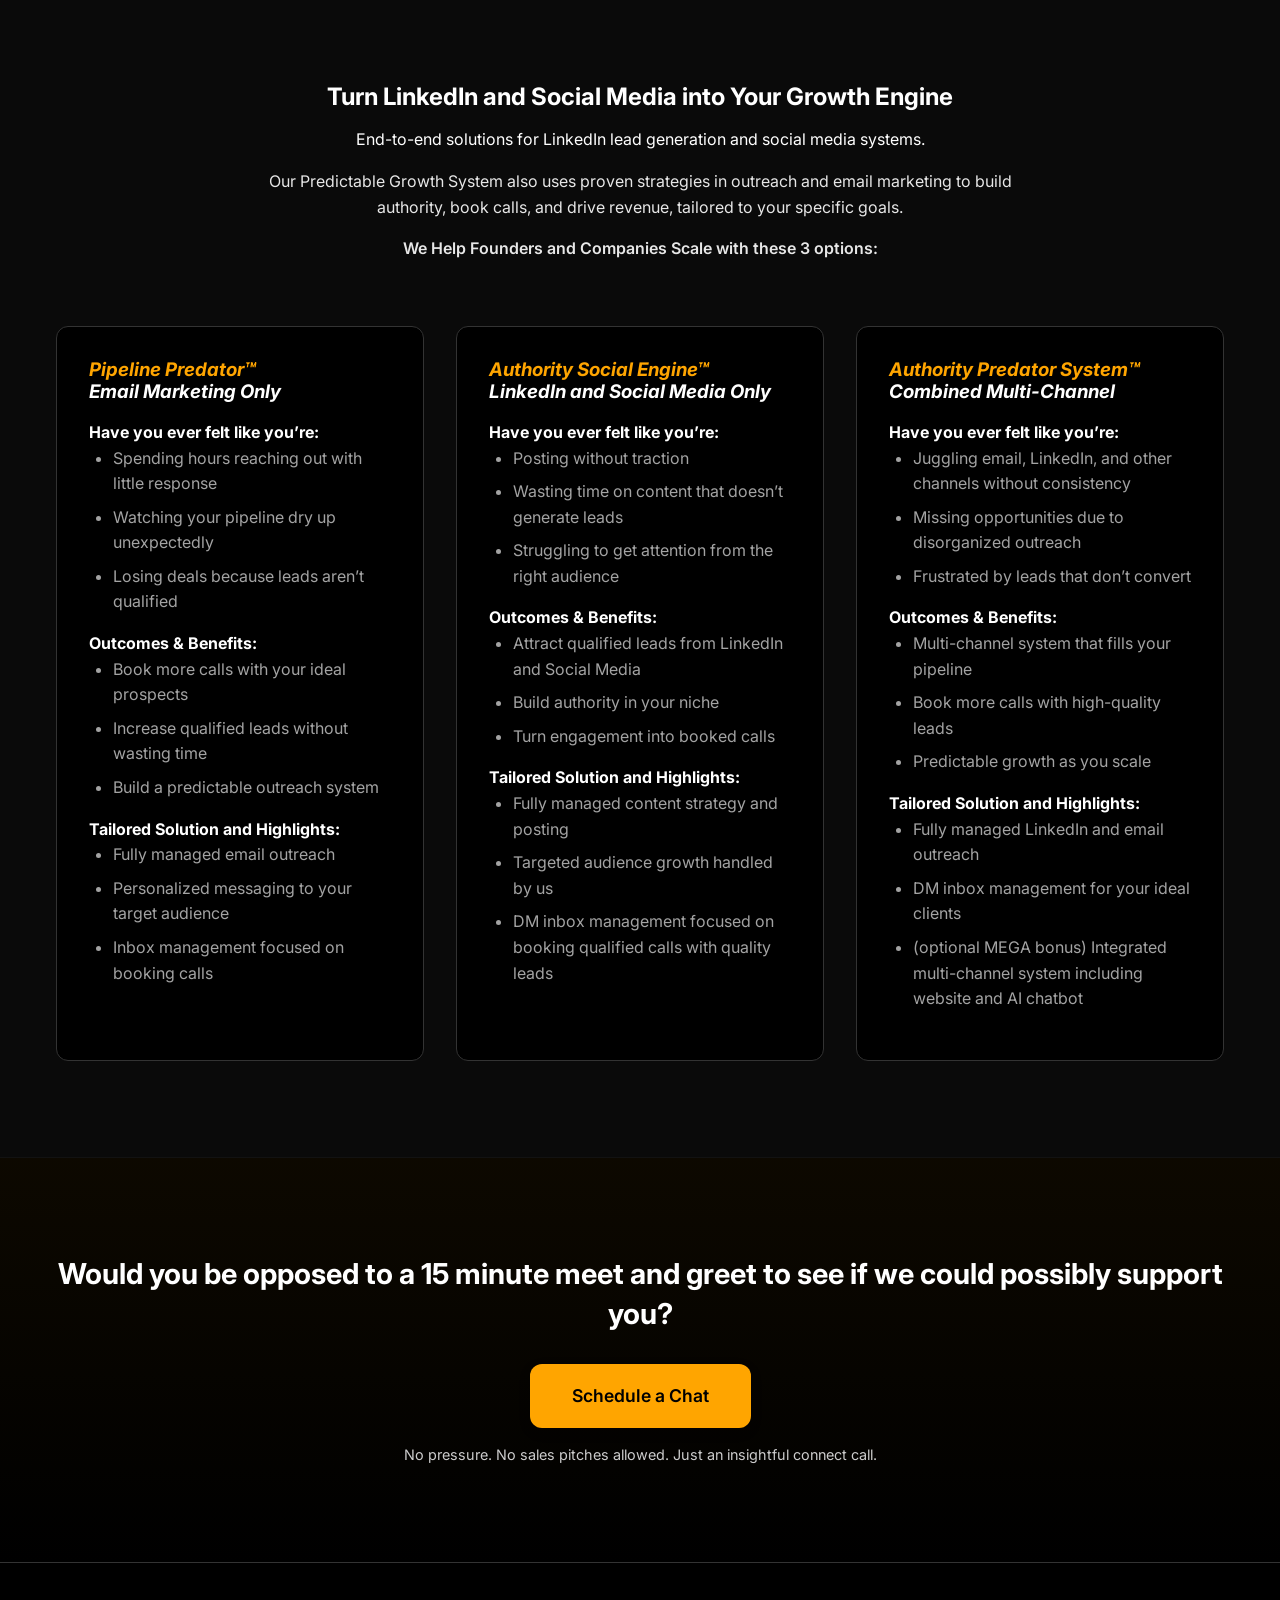
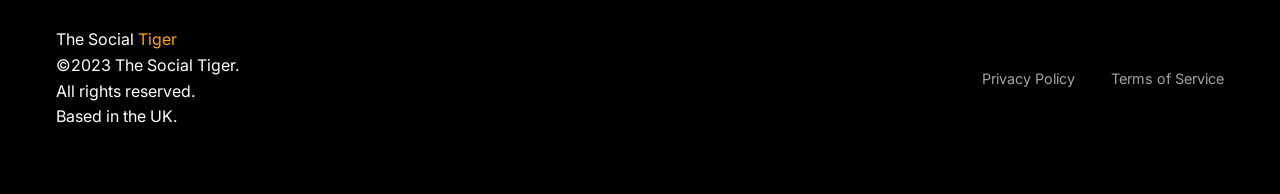
==== commit c836e2e9: "workshop updates" ====
--- a/index.html
+++ b/index.html
@@ -104,6 +104,7 @@
                     <li><a href="#about"><span>About</span></a></li>
                     <li><a href="#services"><span>Services</span></a></li>
                     <li><a href="#proof"><span>Results</span></a></li>
+                    <li><a href="linkedinleadgenworkshop.html"><span>Linkedin Quality Lead Workshop</span></a></li>
                     <li><a href="https://calendly.com/socialtigermarketing/30min"
                             class="btn btn-primary track-calendly">Let's Connect Here</a></li>
                 </ul>
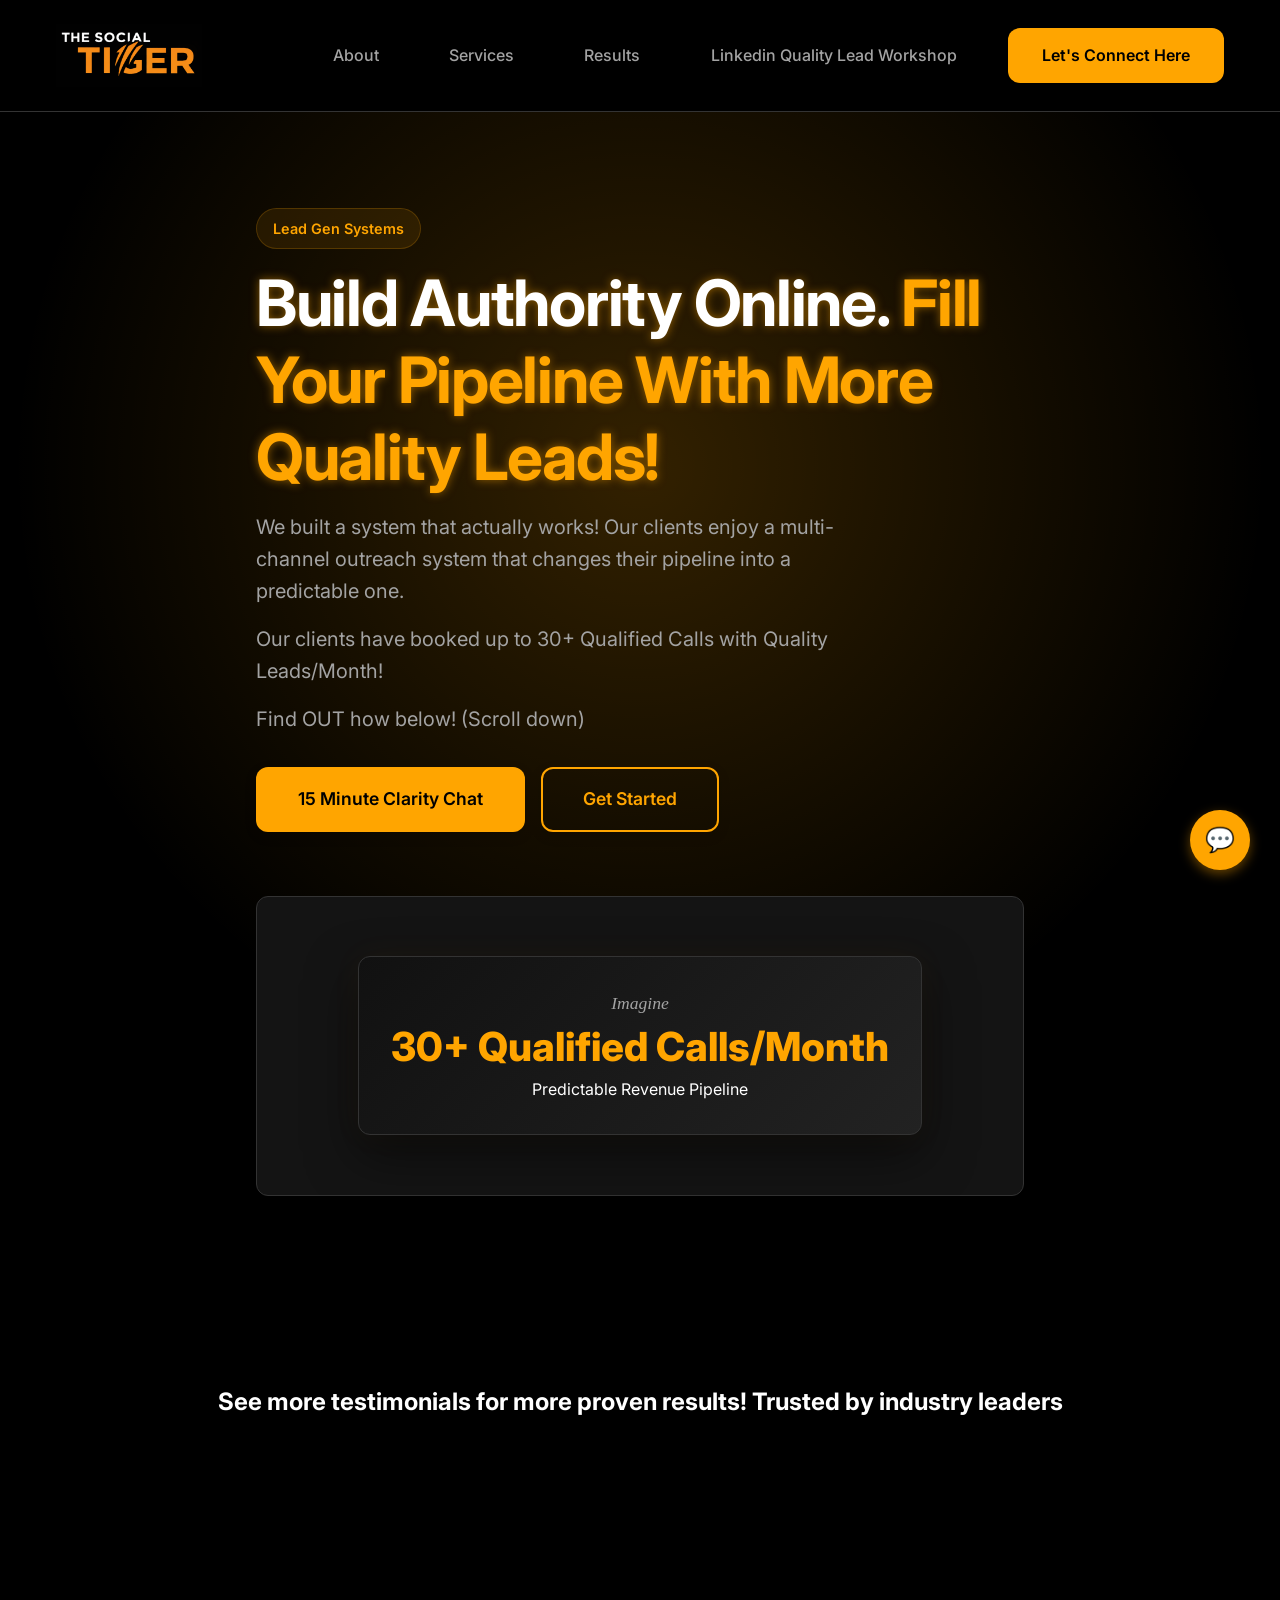
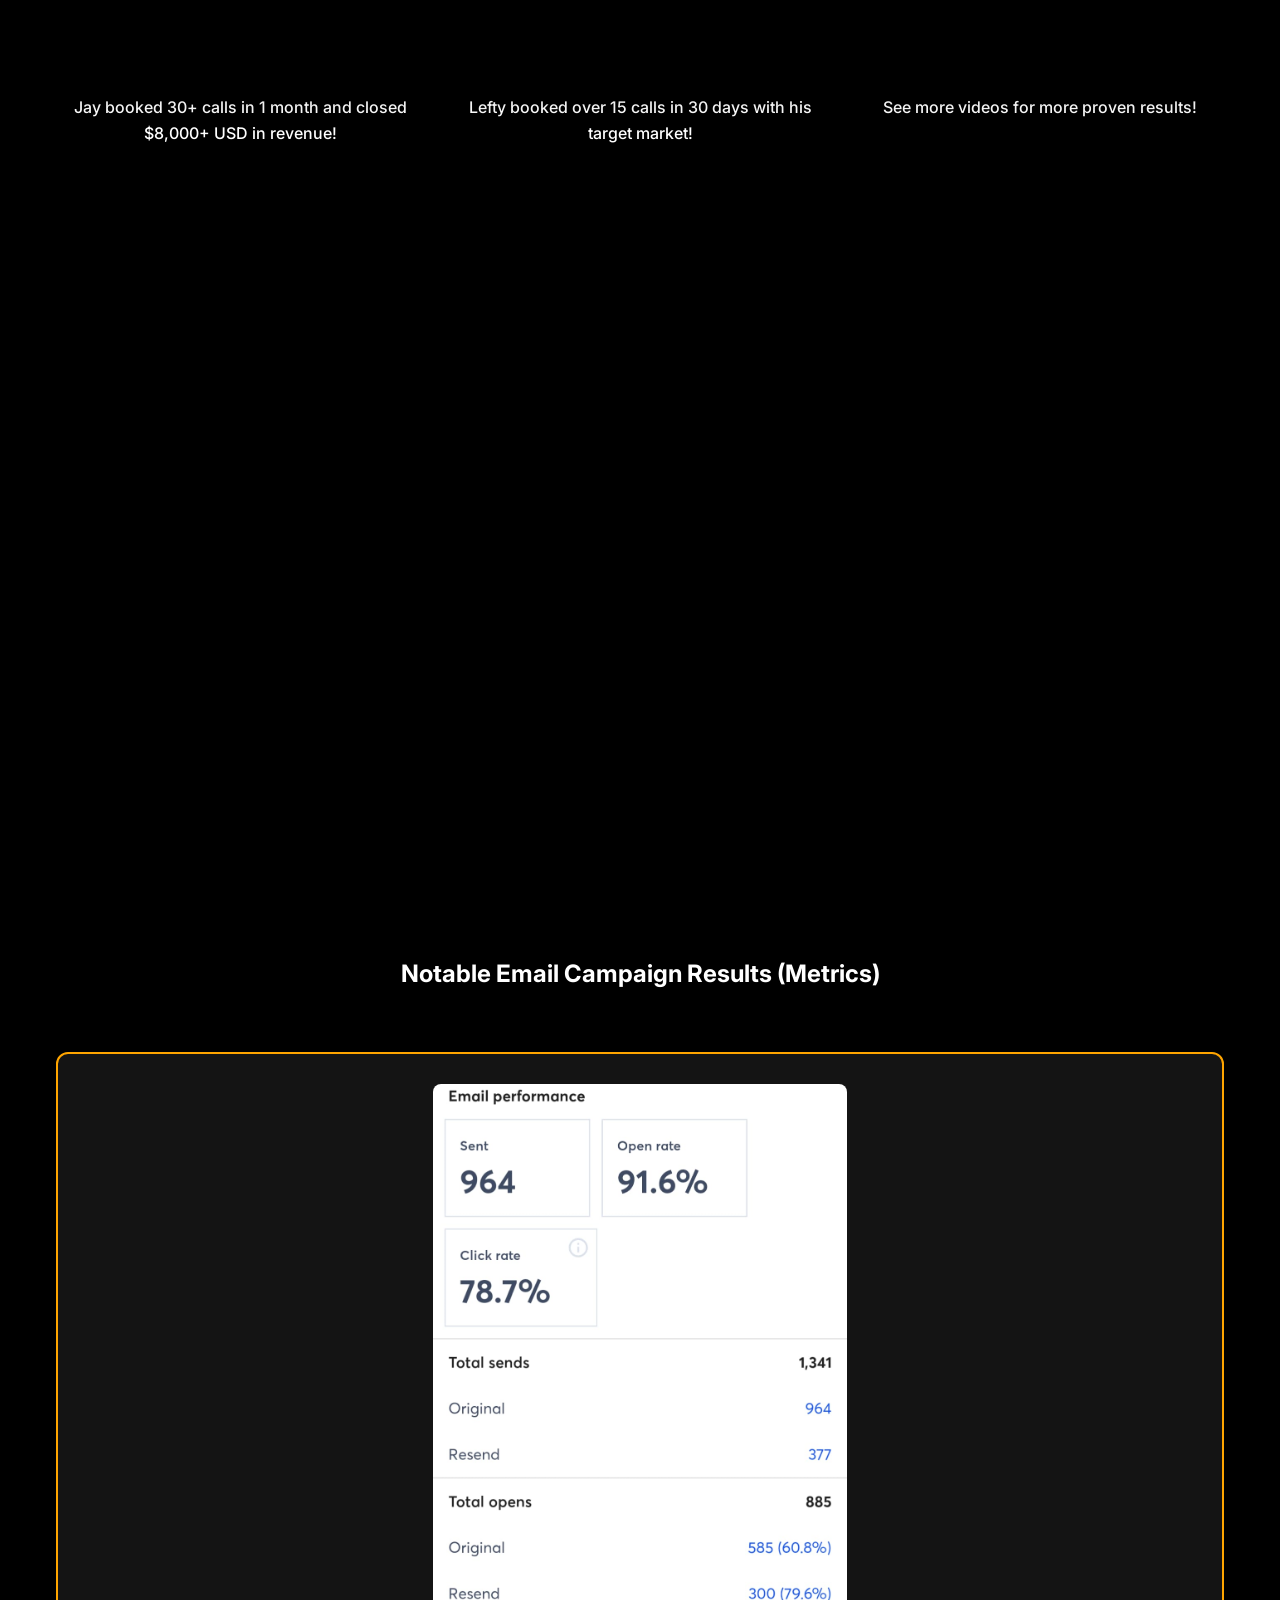
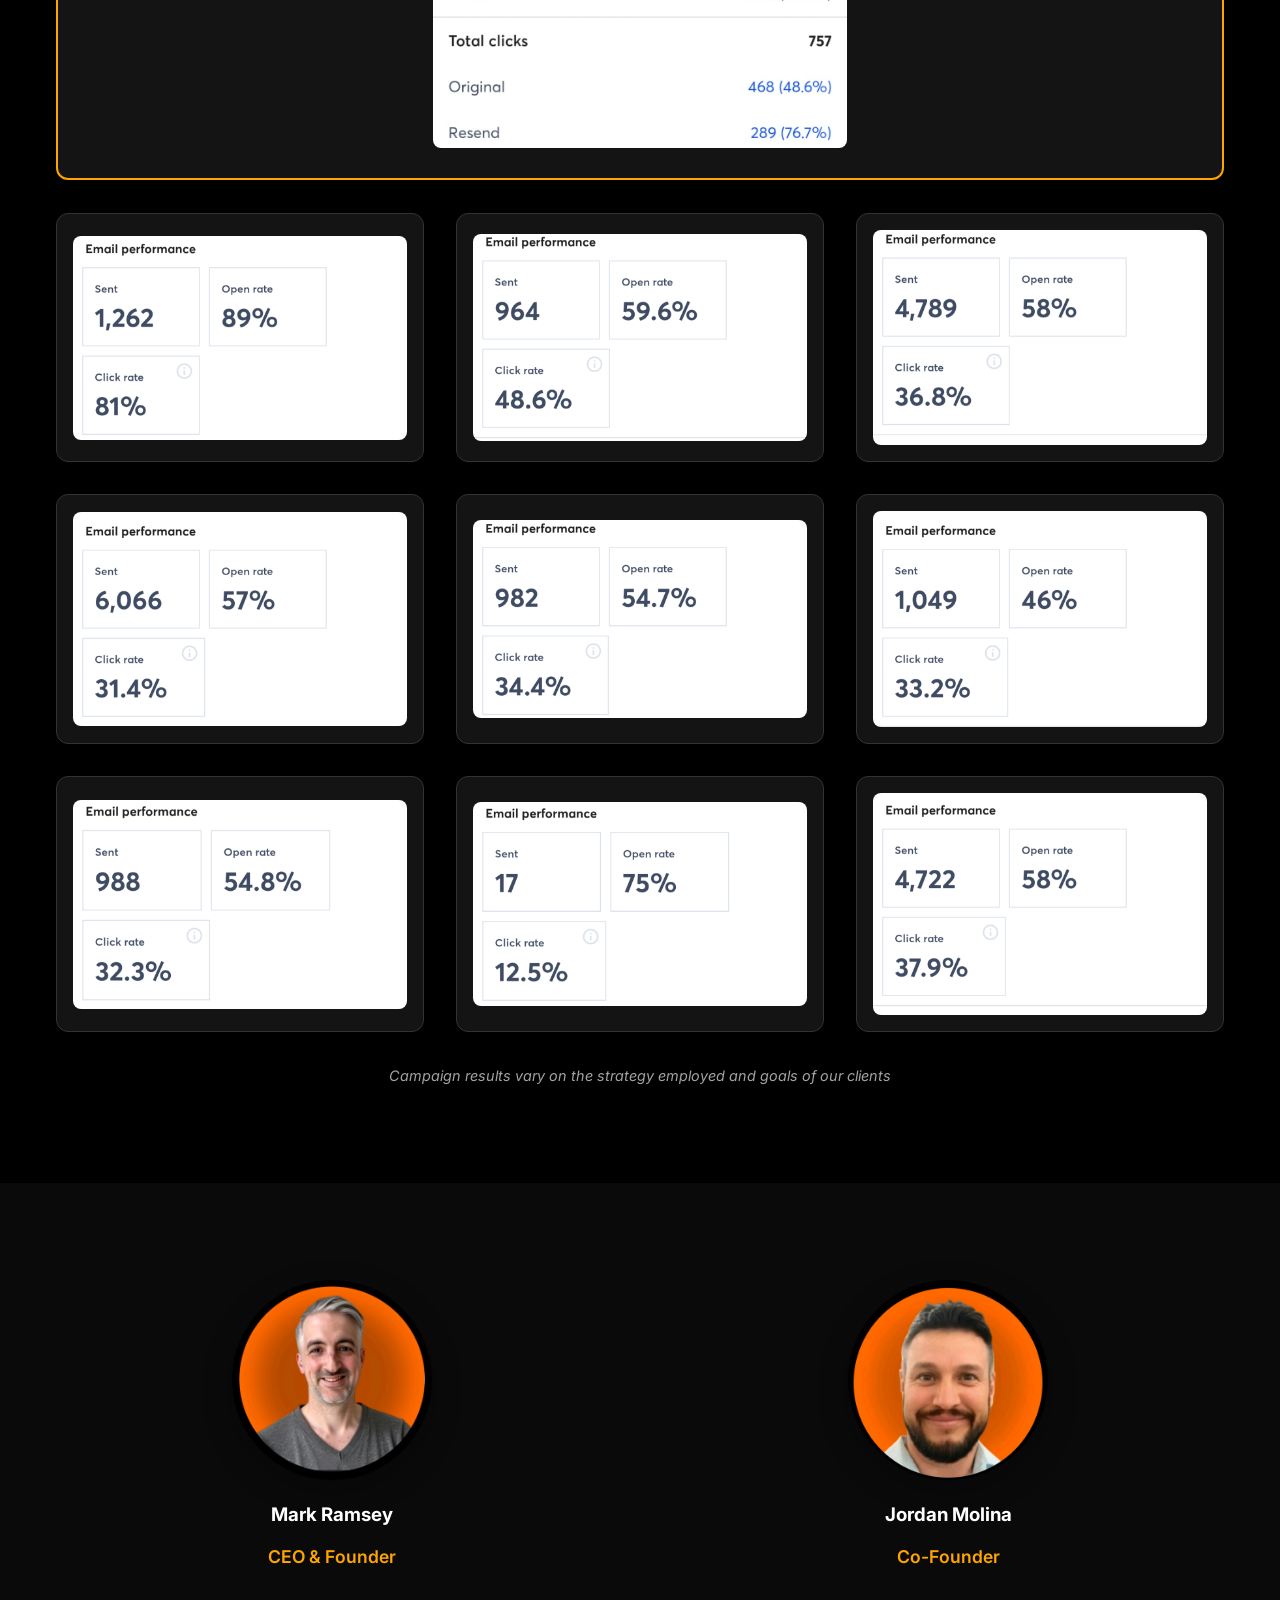
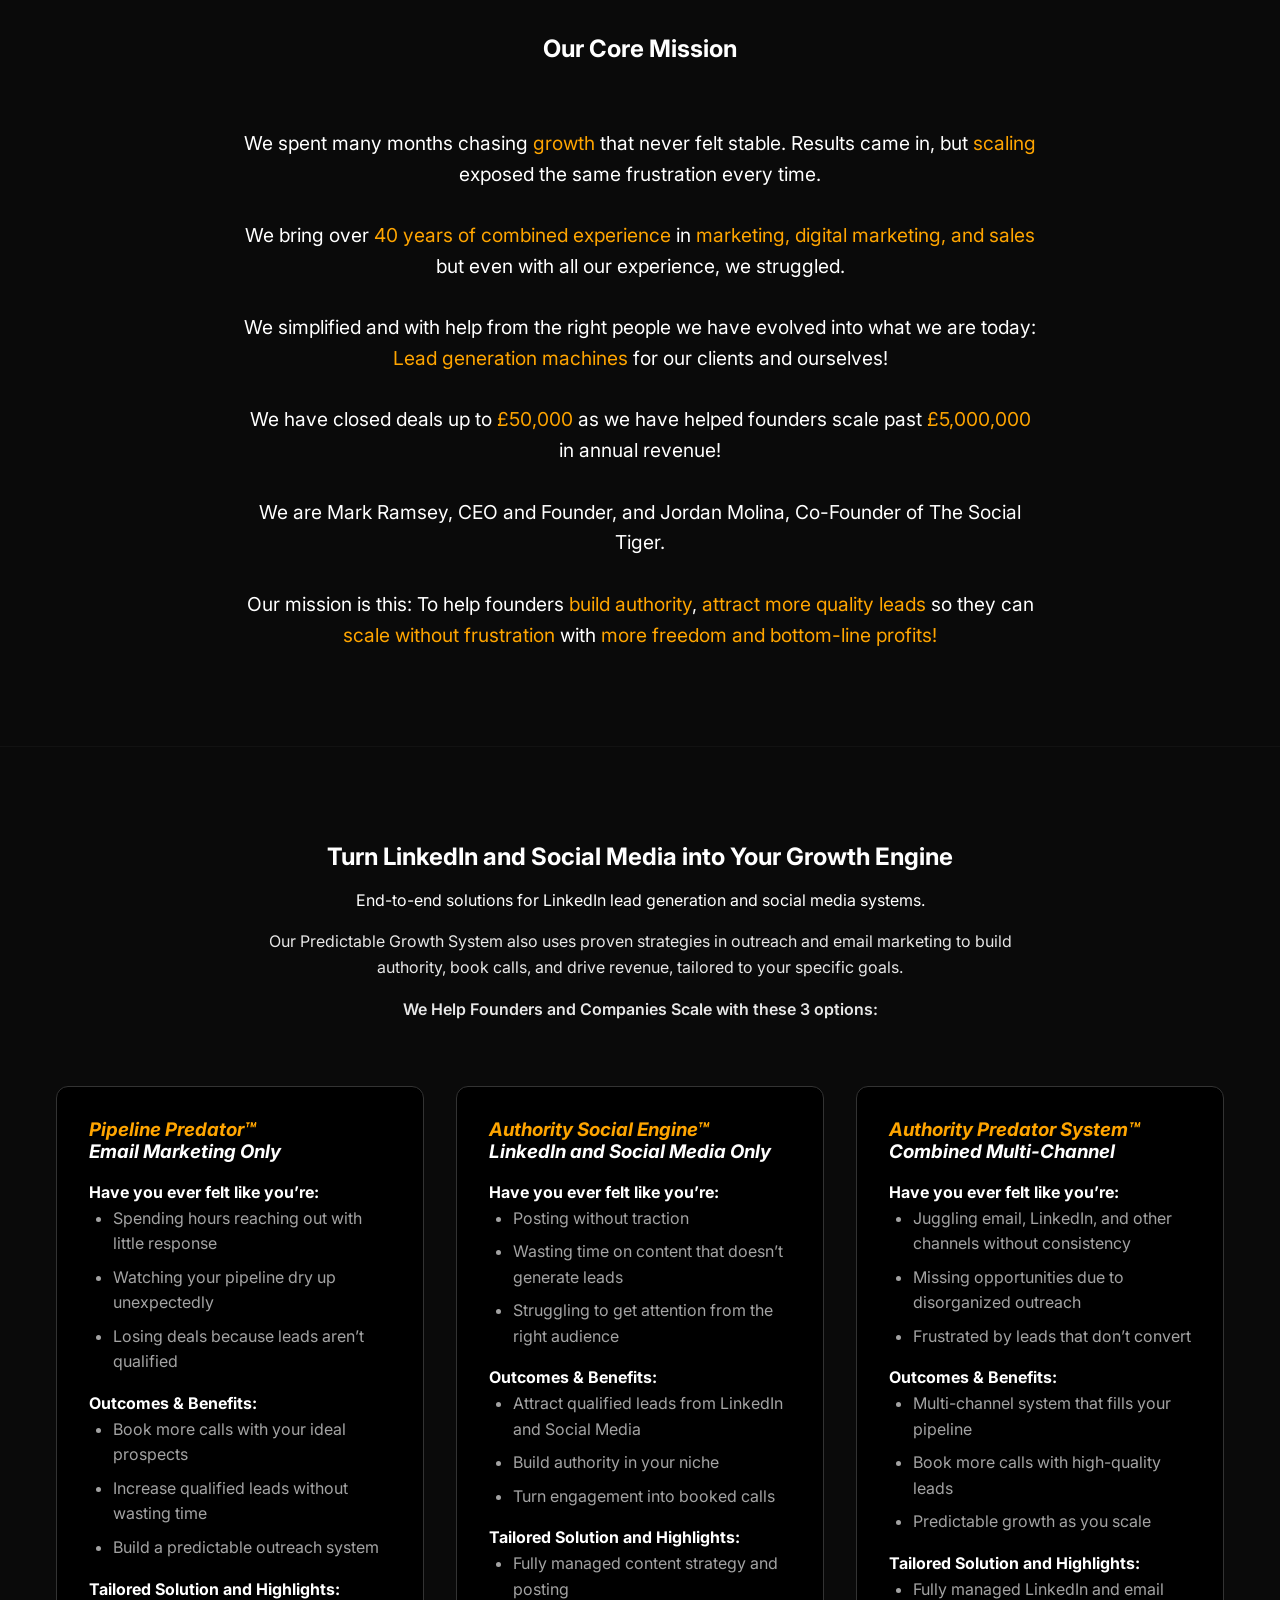
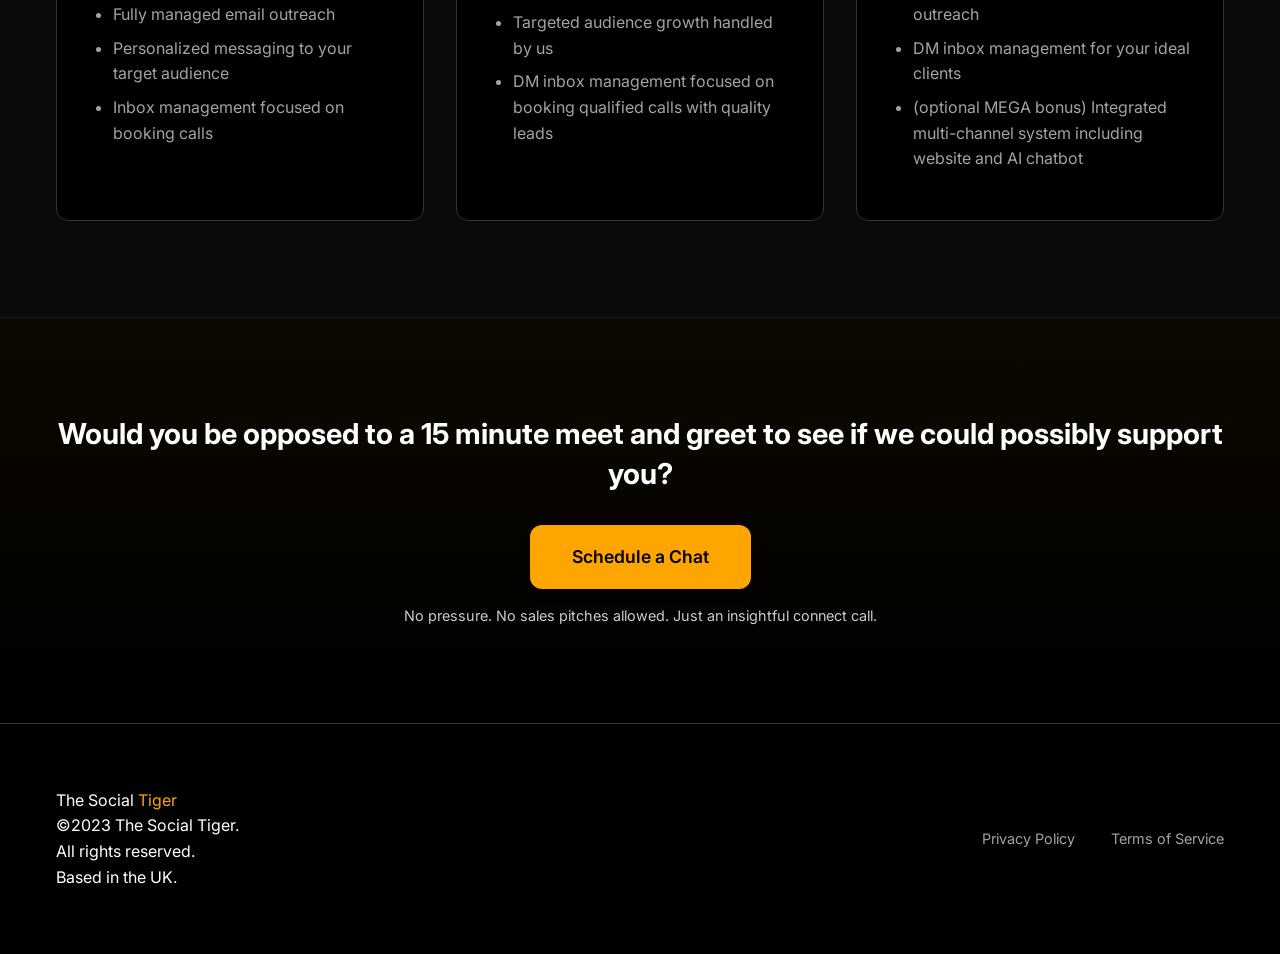
==== commit 0cb09eb6: "Updates 6" ====
--- a/index.html
+++ b/index.html
@@ -240,11 +240,16 @@
 
                 <!-- Email Results Subsection -->
                 <div class="section-header text-center" style="margin-top: 6rem;">
-                    <h2>Some Email Campaign Results Among Many</h2>
+                    <h2>Notable Email Campaign Results (Metrics)</h2>
                 </div>
 
                 <div class="results-grid">
                     <!-- New Results Row -->
+                    <div class="result-card fade-in-up"
+                        style="border: 2px solid var(--color-primary); display: flex; align-items: center; justify-content: center; padding: 30px; grid-column: 1 / -1;">
+                        <img src="assets/images/campaign results.jpg" alt="Email Campaign Results"
+                            style="width: 37.5%; height: auto; display: block; border-radius: 8px;">
+                    </div>
                     <div class="result-card fade-in-up">
                         <img src="assets/images/result-new-1.png" alt="Email Campaign Result New 1">
                     </div>
--- a/styles.css
+++ b/styles.css
@@ -909,6 +909,35 @@
 }
 
 /* =========================================
+   13. Workshop List Layout (Why This Workshop Exists)
+   ========================================= */
+.workshop-list {
+    display: flex;
+    flex-direction: column;
+    gap: var(--spacing-sm);
+    max-width: 800px;
+    margin: 0 auto;
+}
+
+.workshop-list-item {
+    display: flex;
+    align-items: center;
+    gap: var(--spacing-md);
+    padding: var(--spacing-xs) 0;
+    text-align: left;
+}
+
+.workshop-list-item .icon-box {
+    margin-bottom: 0;
+    flex-shrink: 0;
+}
+
+.workshop-list-item p {
+    margin: 0;
+    font-size: 1.1rem;
+}
+
+/* =========================================
    12. Privacy Mode Utilities
    ========================================= */
 body.privacy-active .nav-links,
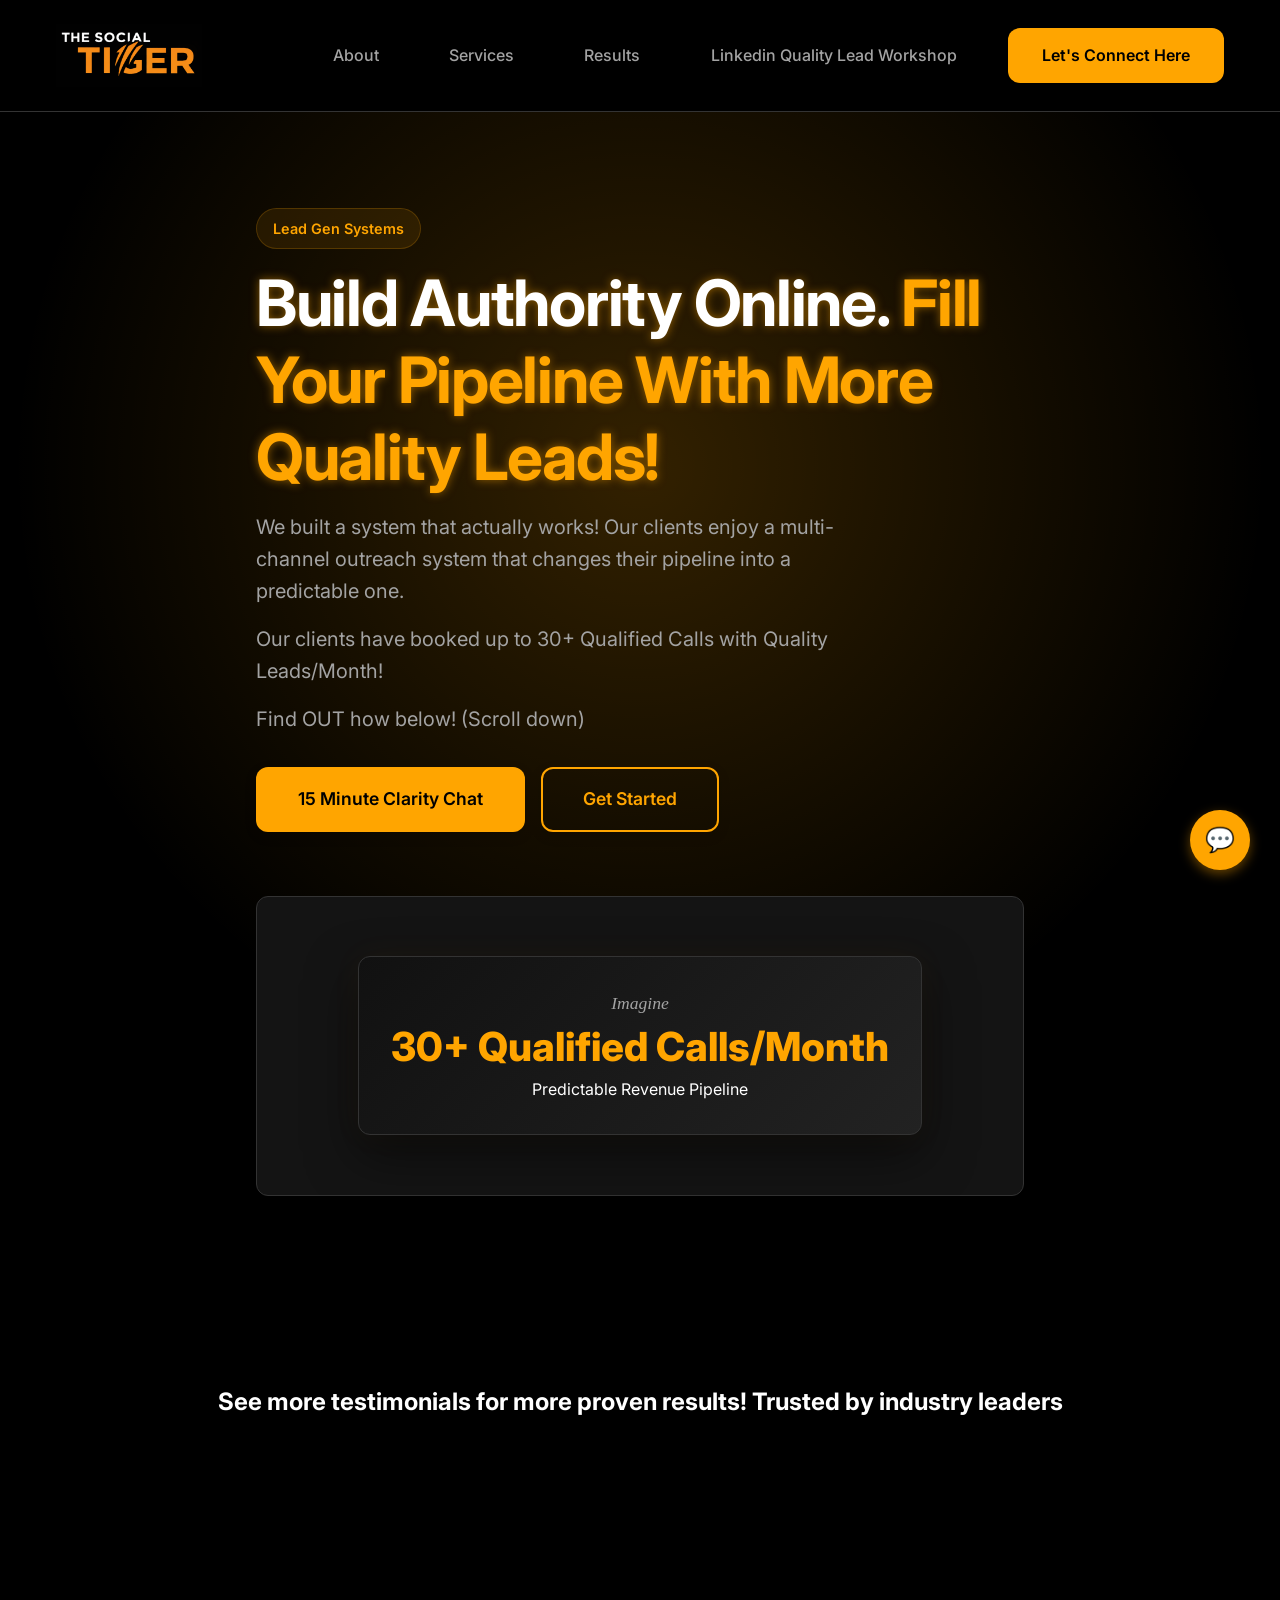
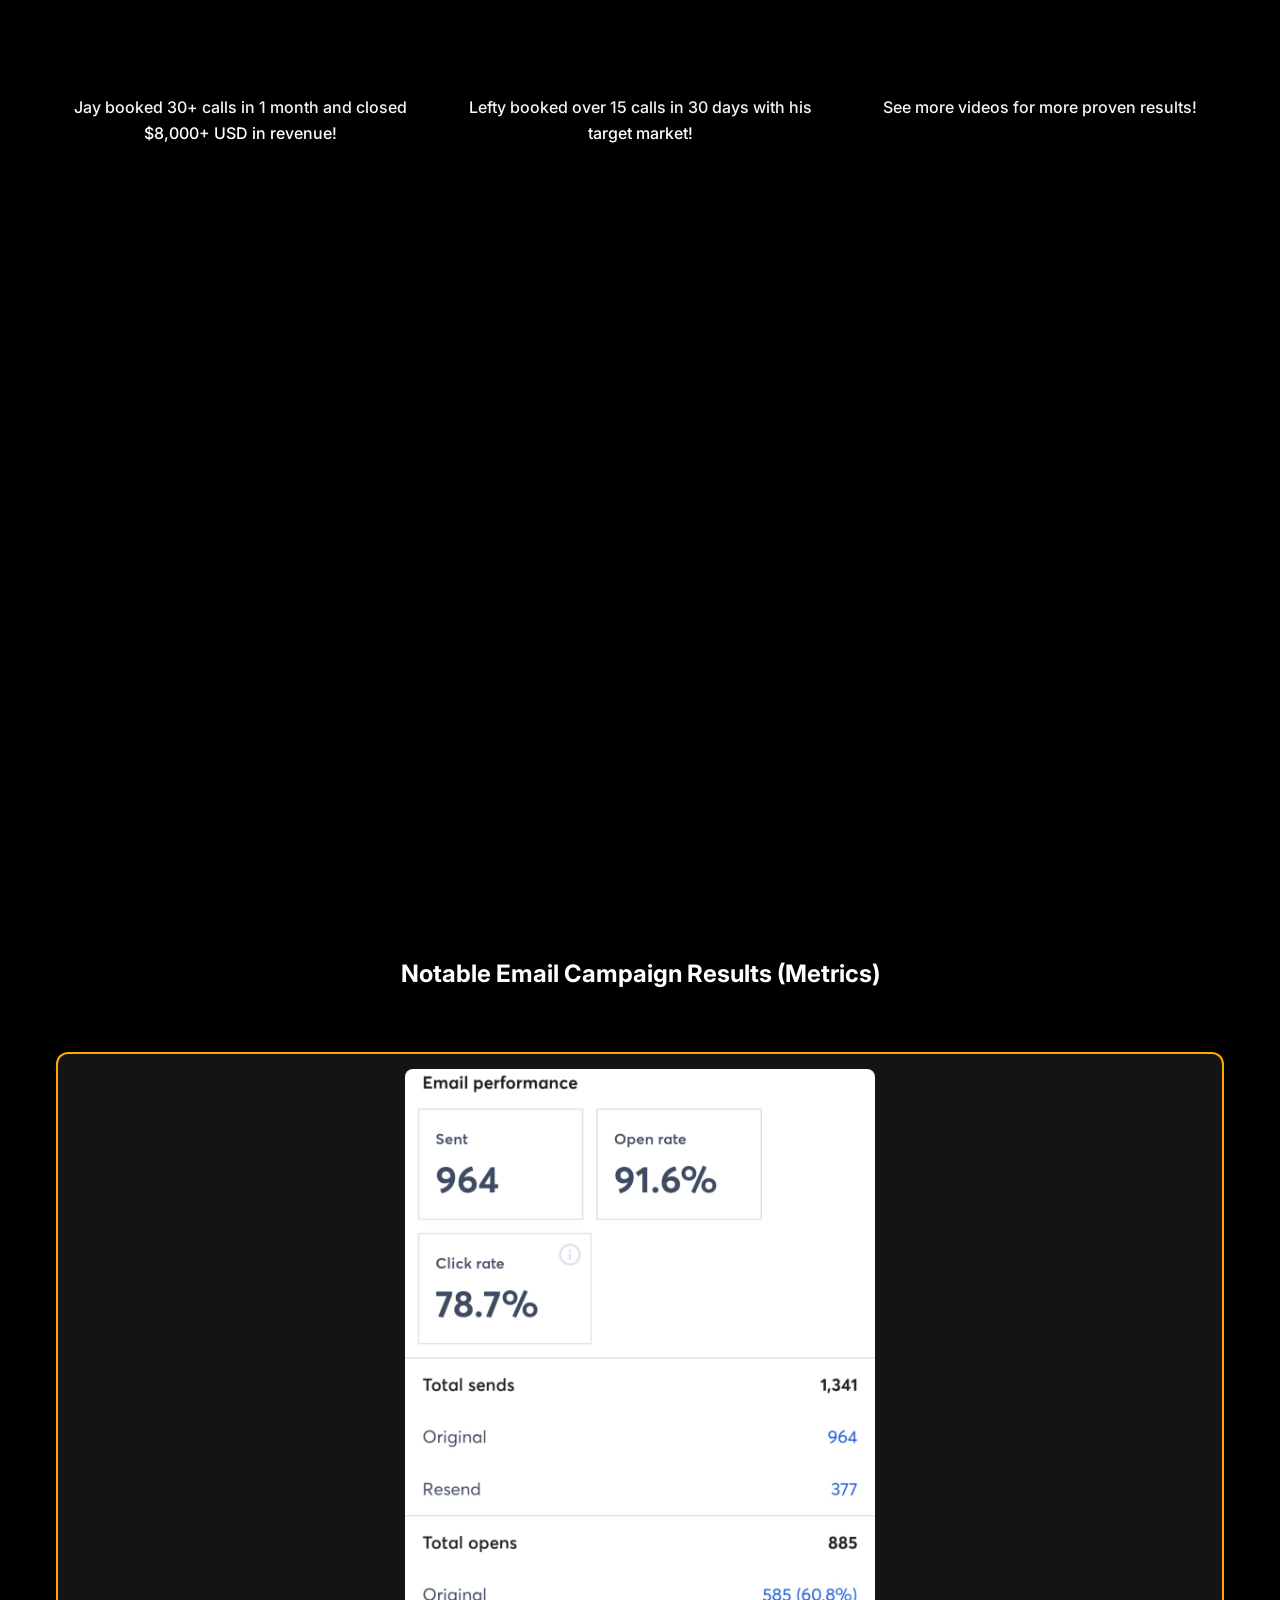
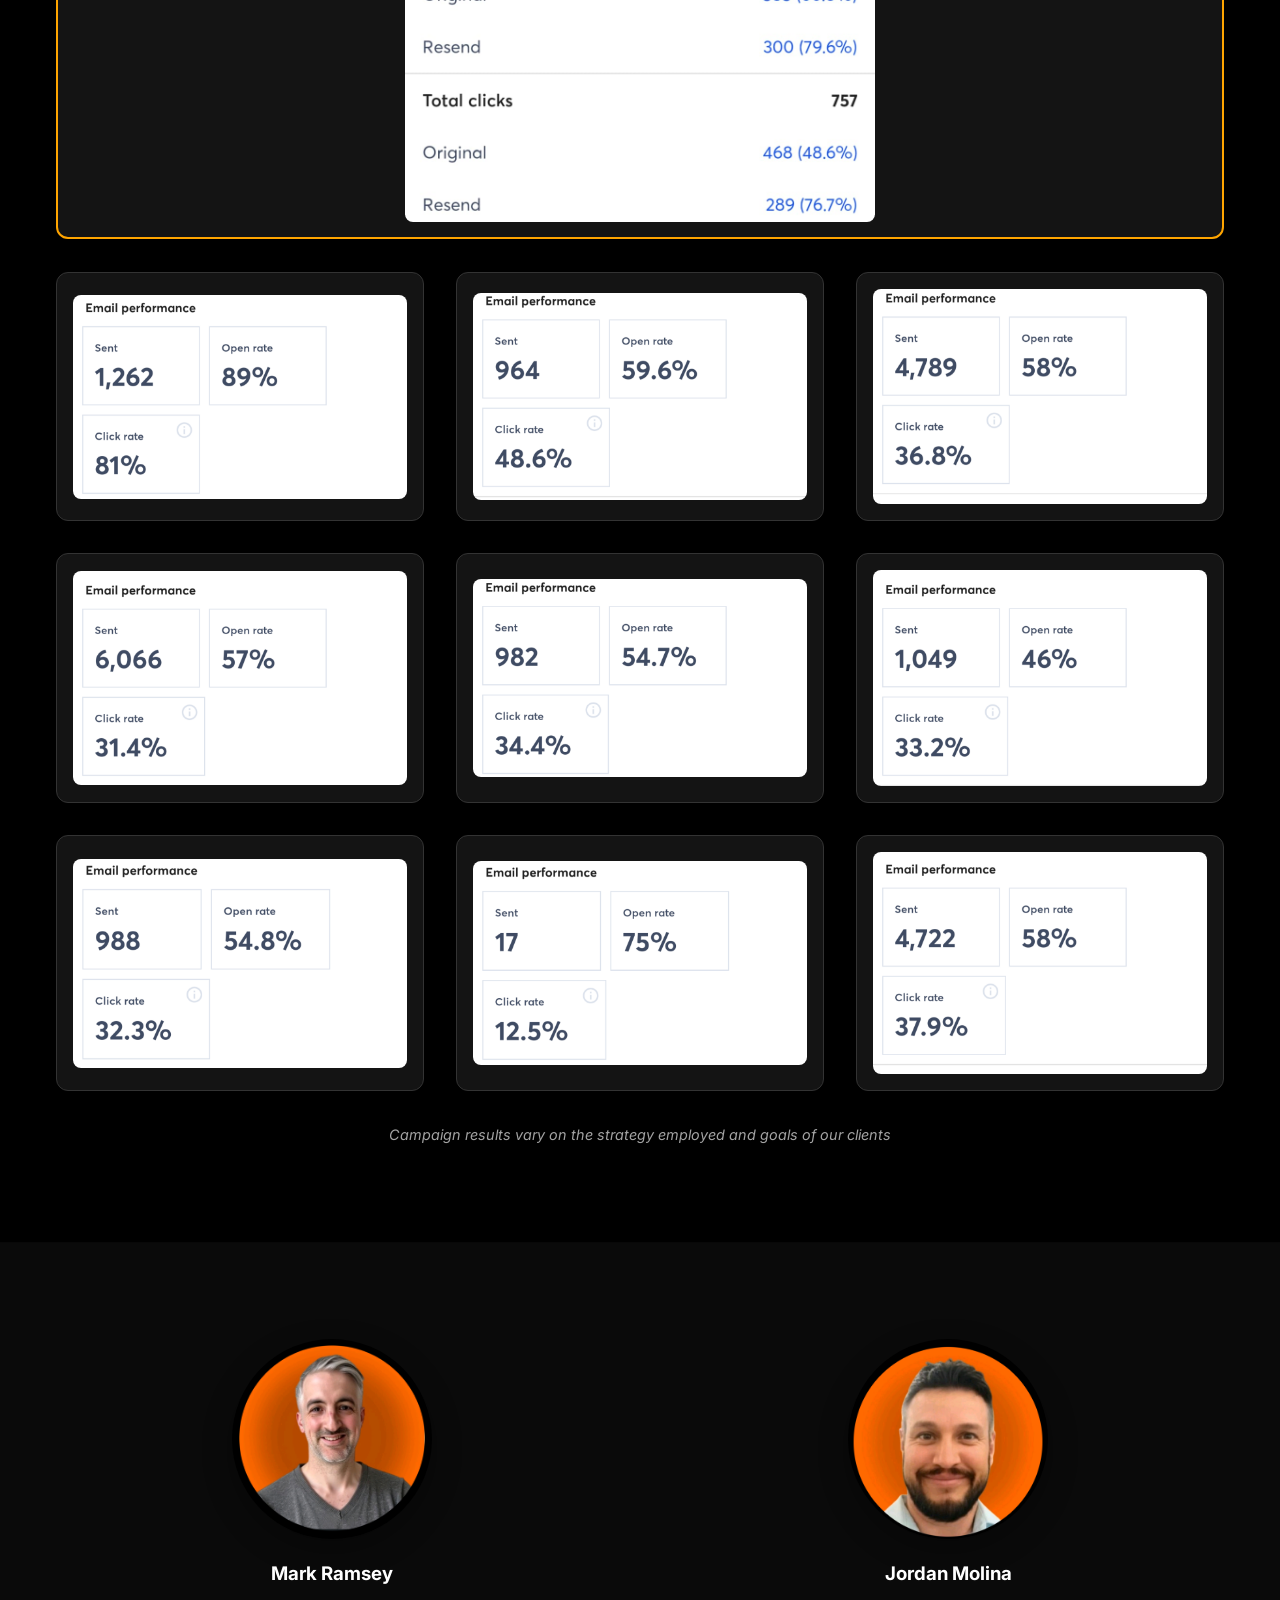
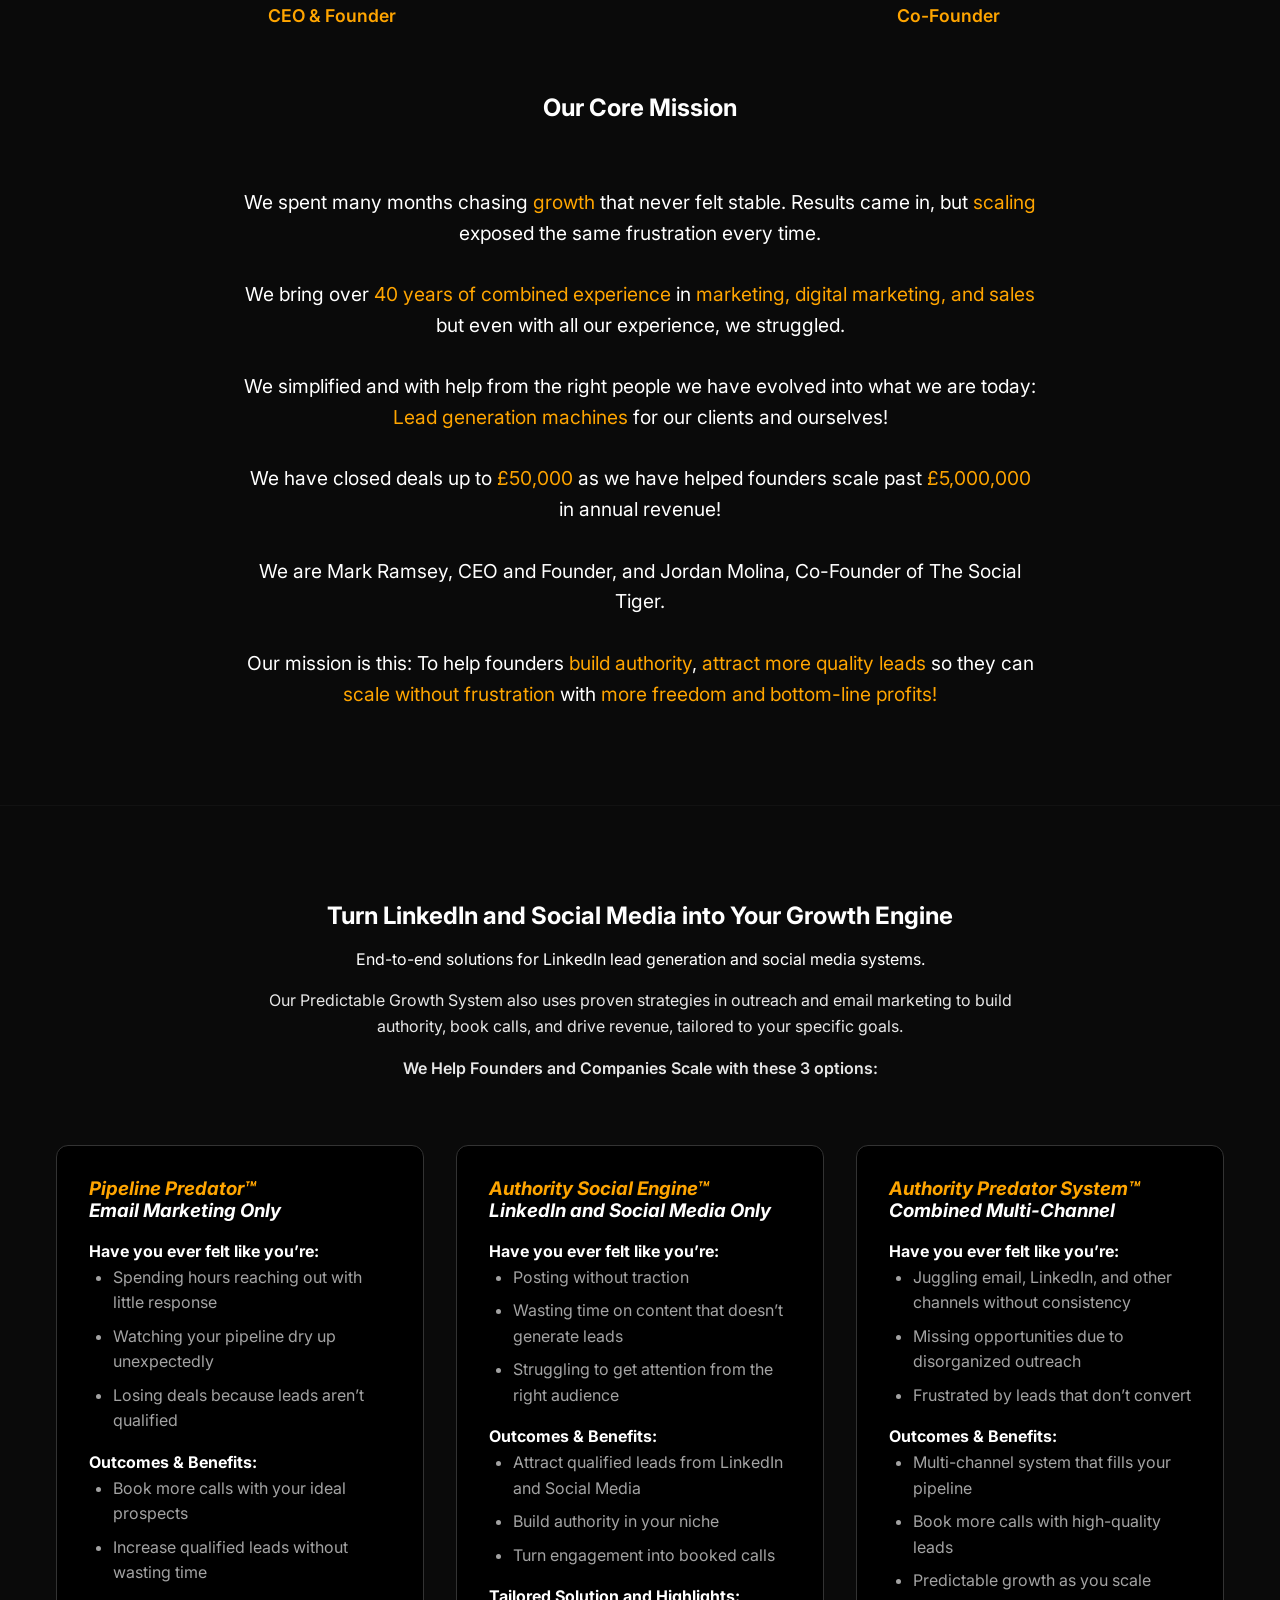
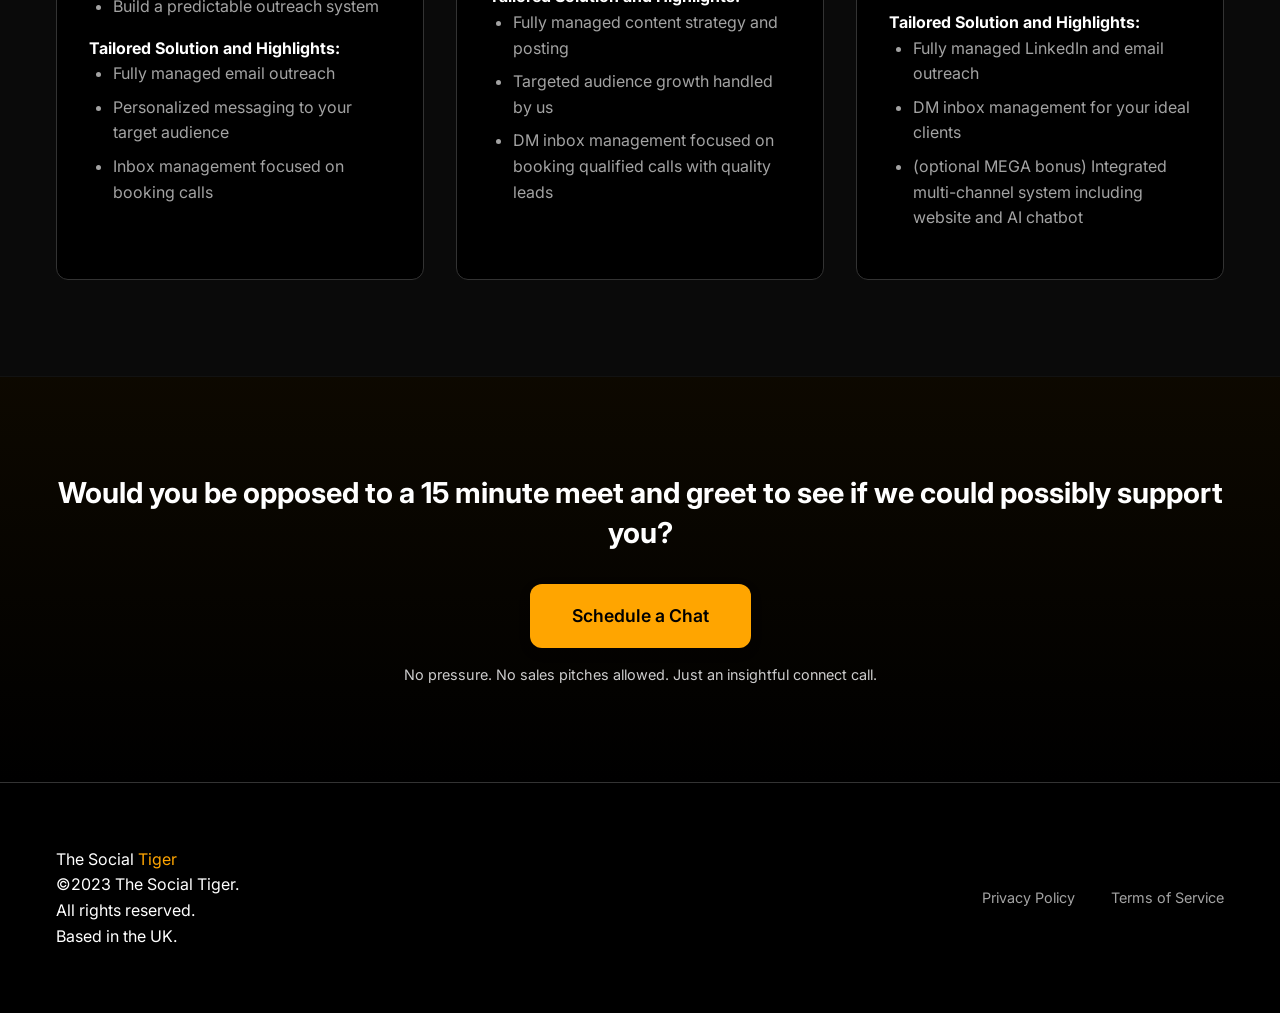
==== commit 1986b2a4: "update 7" ====
--- a/index.html
+++ b/index.html
@@ -245,10 +245,9 @@
 
                 <div class="results-grid">
                     <!-- New Results Row -->
-                    <div class="result-card fade-in-up"
-                        style="border: 2px solid var(--color-primary); display: flex; align-items: center; justify-content: center; padding: 30px; grid-column: 1 / -1;">
+                    <div class="result-card fade-in-up email-performance-card">
                         <img src="assets/images/campaign results.jpg" alt="Email Campaign Results"
-                            style="width: 37.5%; height: auto; display: block; border-radius: 8px;">
+                            class="email-performance-img">
                     </div>
                     <div class="result-card fade-in-up">
                         <img src="assets/images/result-new-1.png" alt="Email Campaign Result New 1">
--- a/styles.css
+++ b/styles.css
@@ -608,11 +608,29 @@
     display: block;
 }
 
+.email-performance-card {
+    border: 2px solid var(--color-primary);
+    display: flex;
+    align-items: center;
+    justify-content: center;
+    padding: 15px;
+    grid-column: 1 / -1;
+}
+
+.result-card .email-performance-img {
+    width: 41.4%;
+    height: auto;
+    display: block;
+    border-radius: 8px;
+}
+
 .ai-section {
     border-top: 1px solid var(--color-border);
     border-bottom: 1px solid var(--color-border);
     background: linear-gradient(to right, #050505 0%, #111 100%);
 }
+
+
 
 .cta-section {
     background: linear-gradient(180deg, rgba(255, 165, 0, 0.05) 0%, rgba(0, 0, 0, 1) 100%);
@@ -840,6 +858,10 @@
     .results-grid,
     .contact-wrapper {
         grid-template-columns: 1fr;
+    }
+
+    .result-card .email-performance-img {
+        width: 70%;
     }
 
     .nav-links {
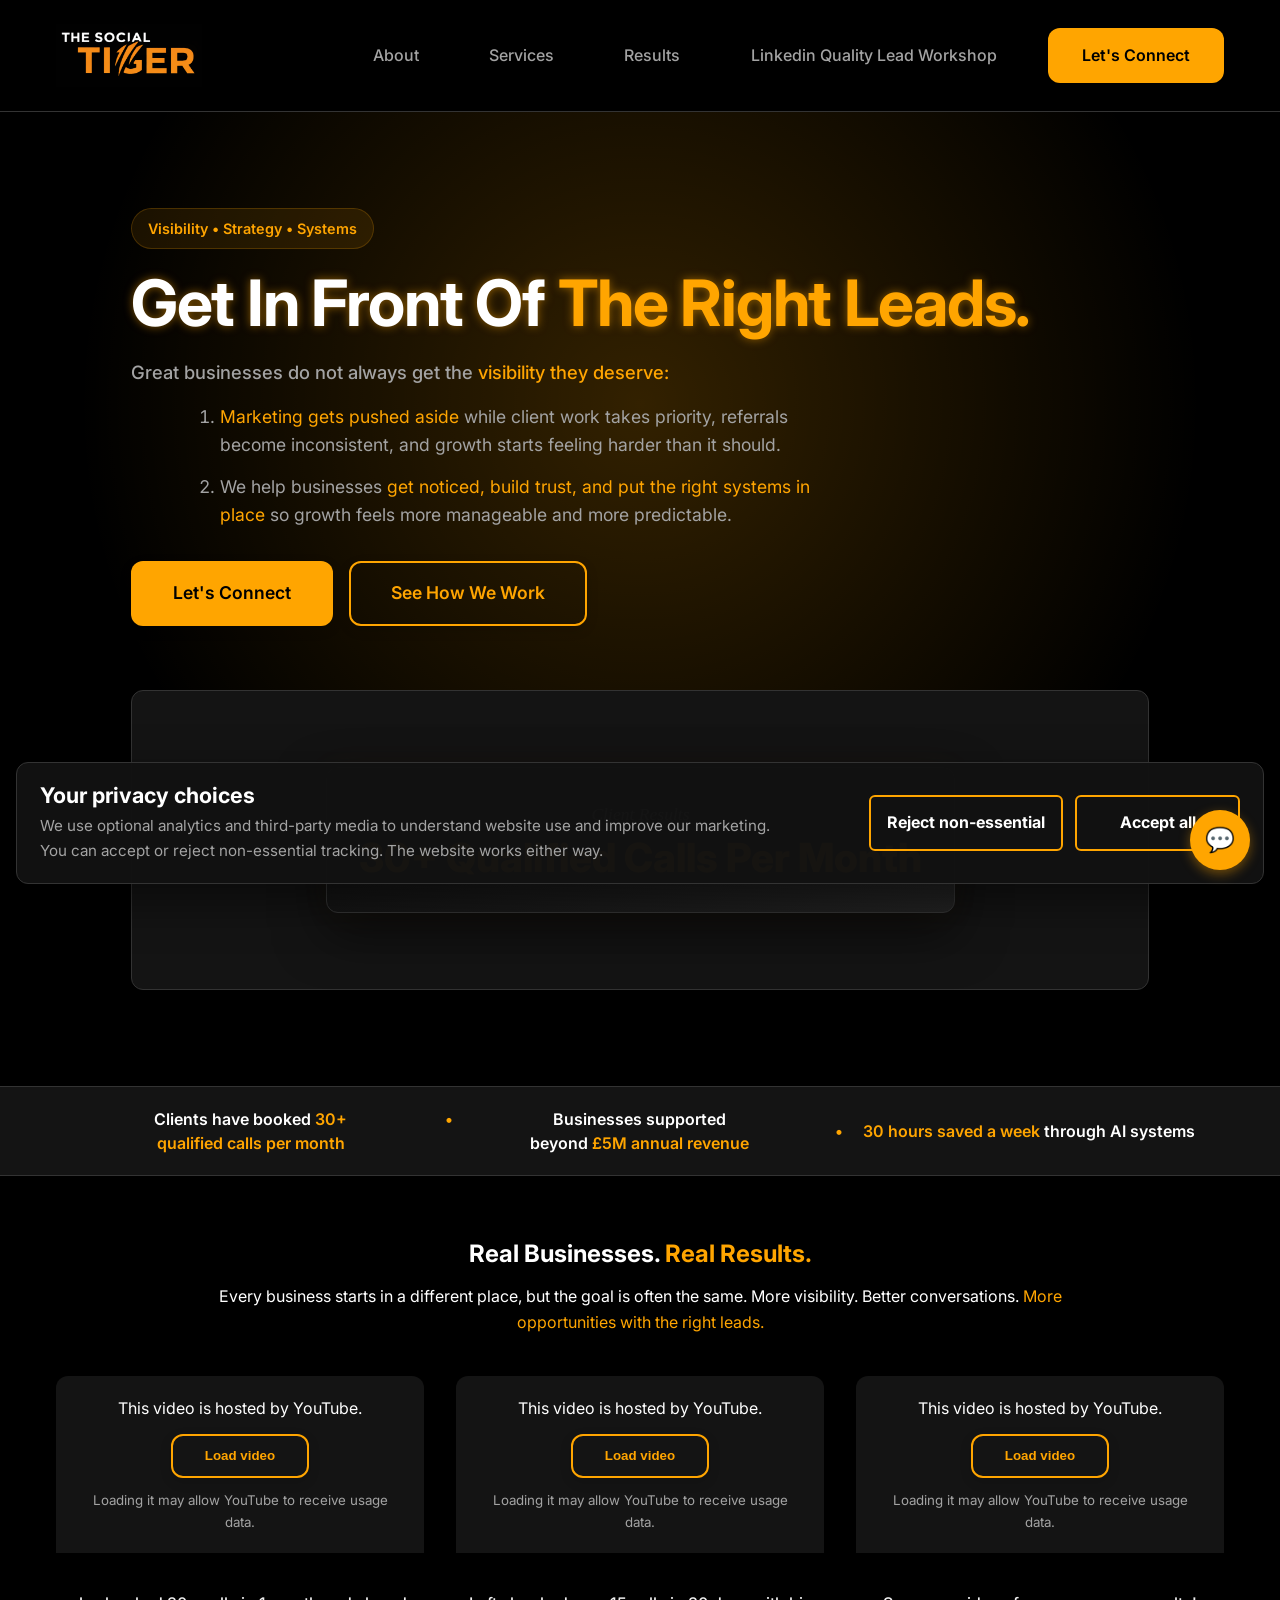
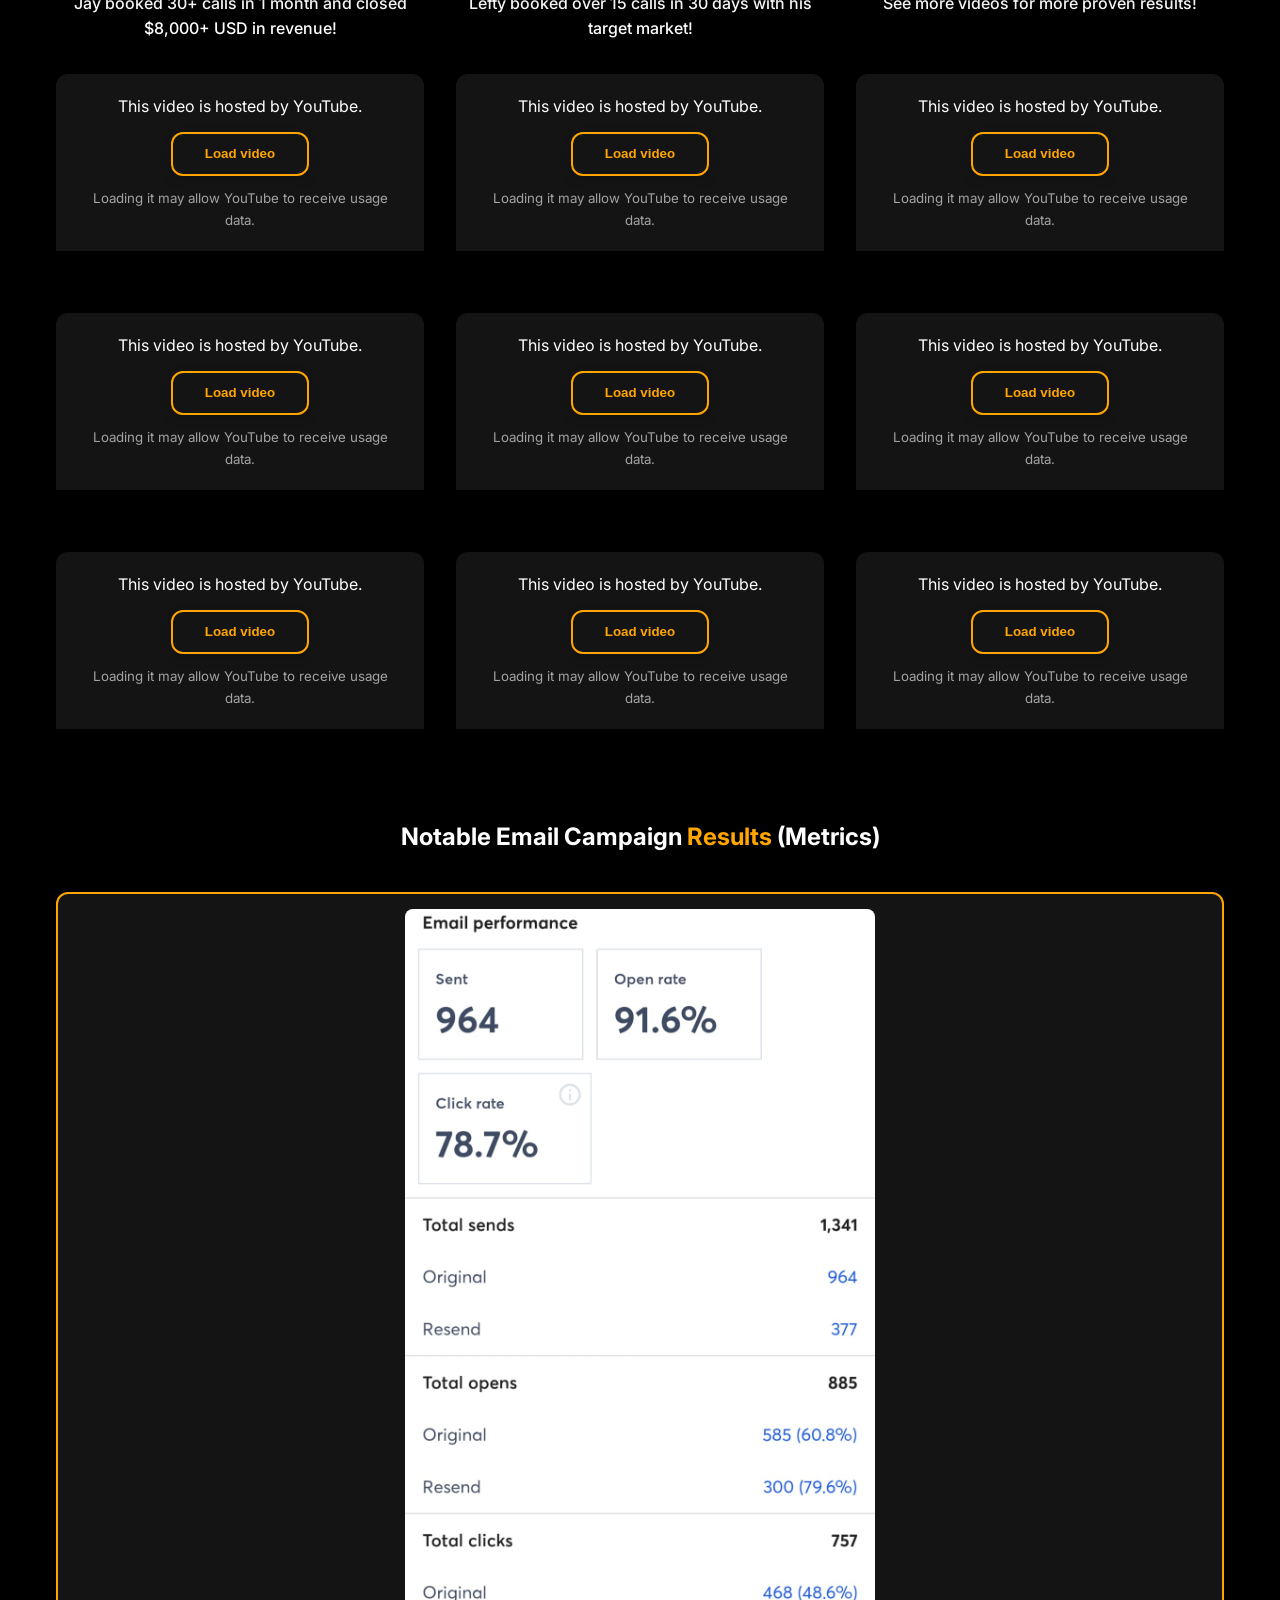
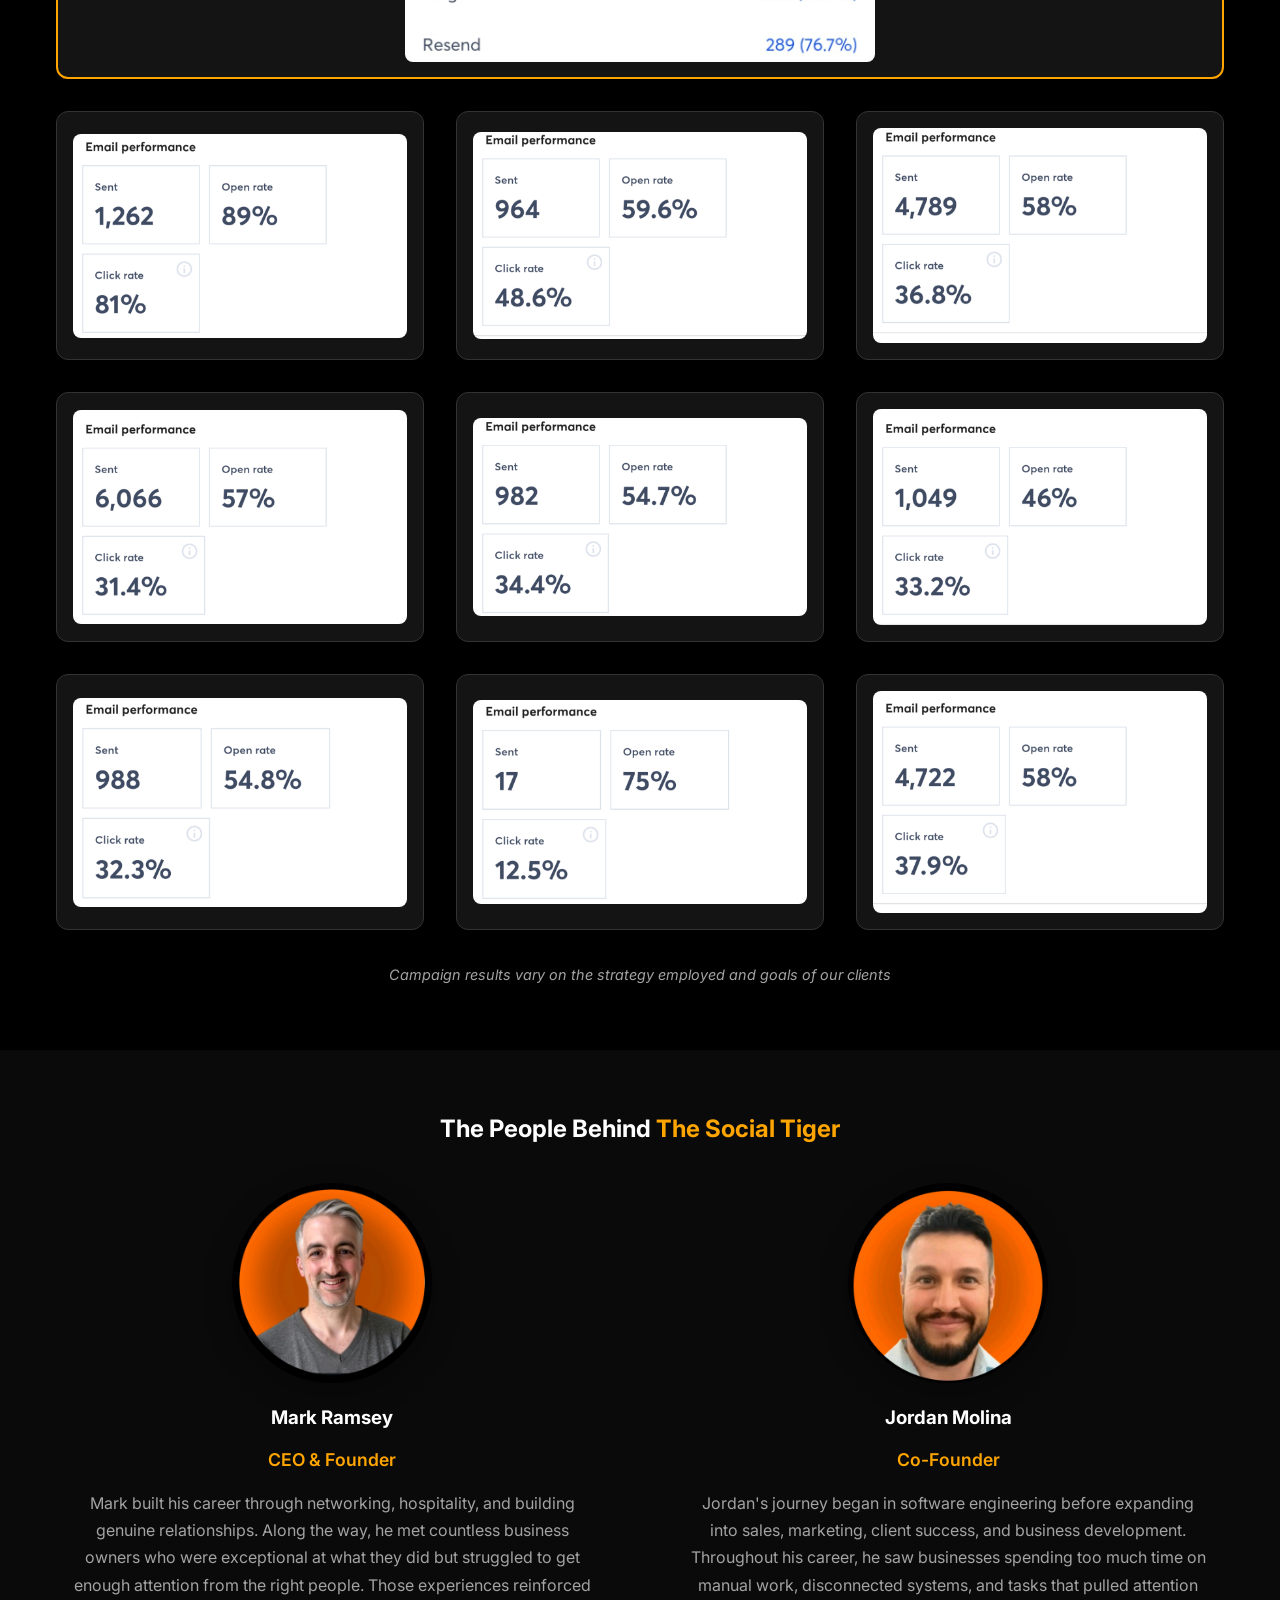
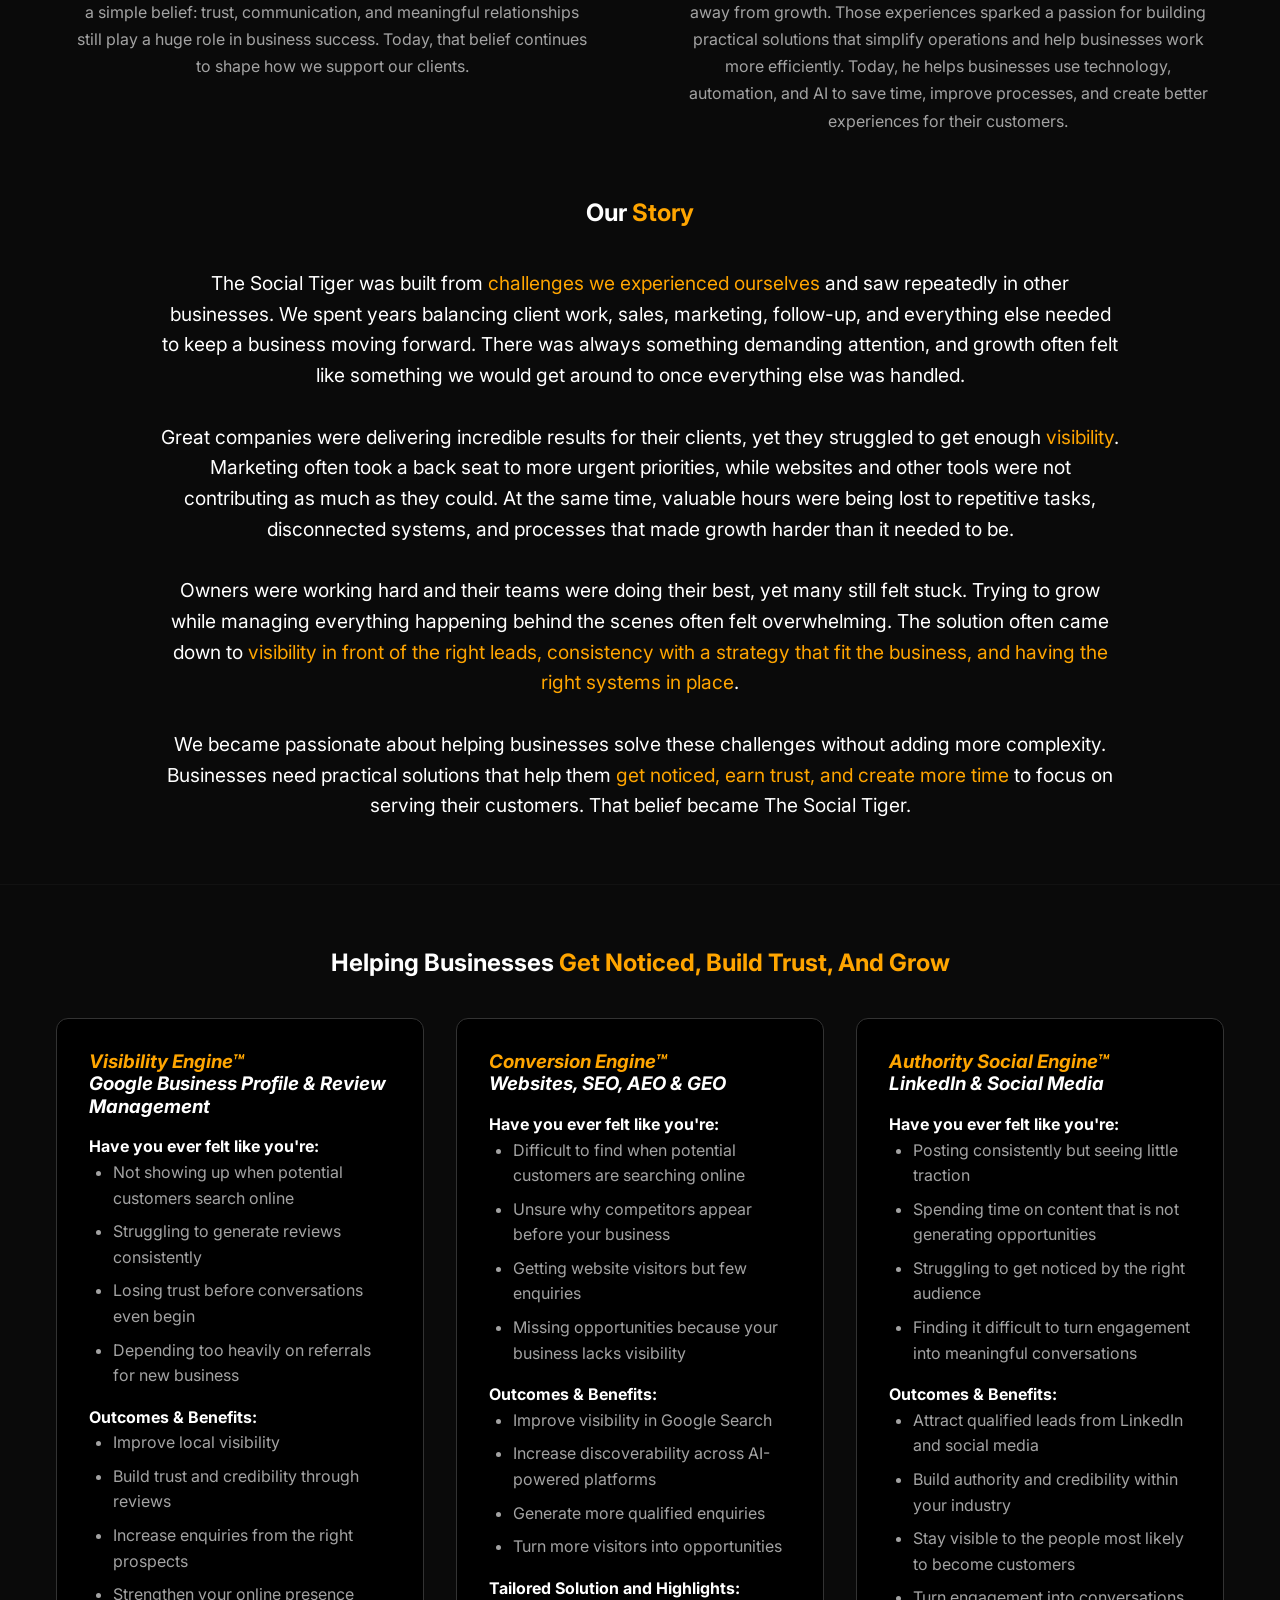
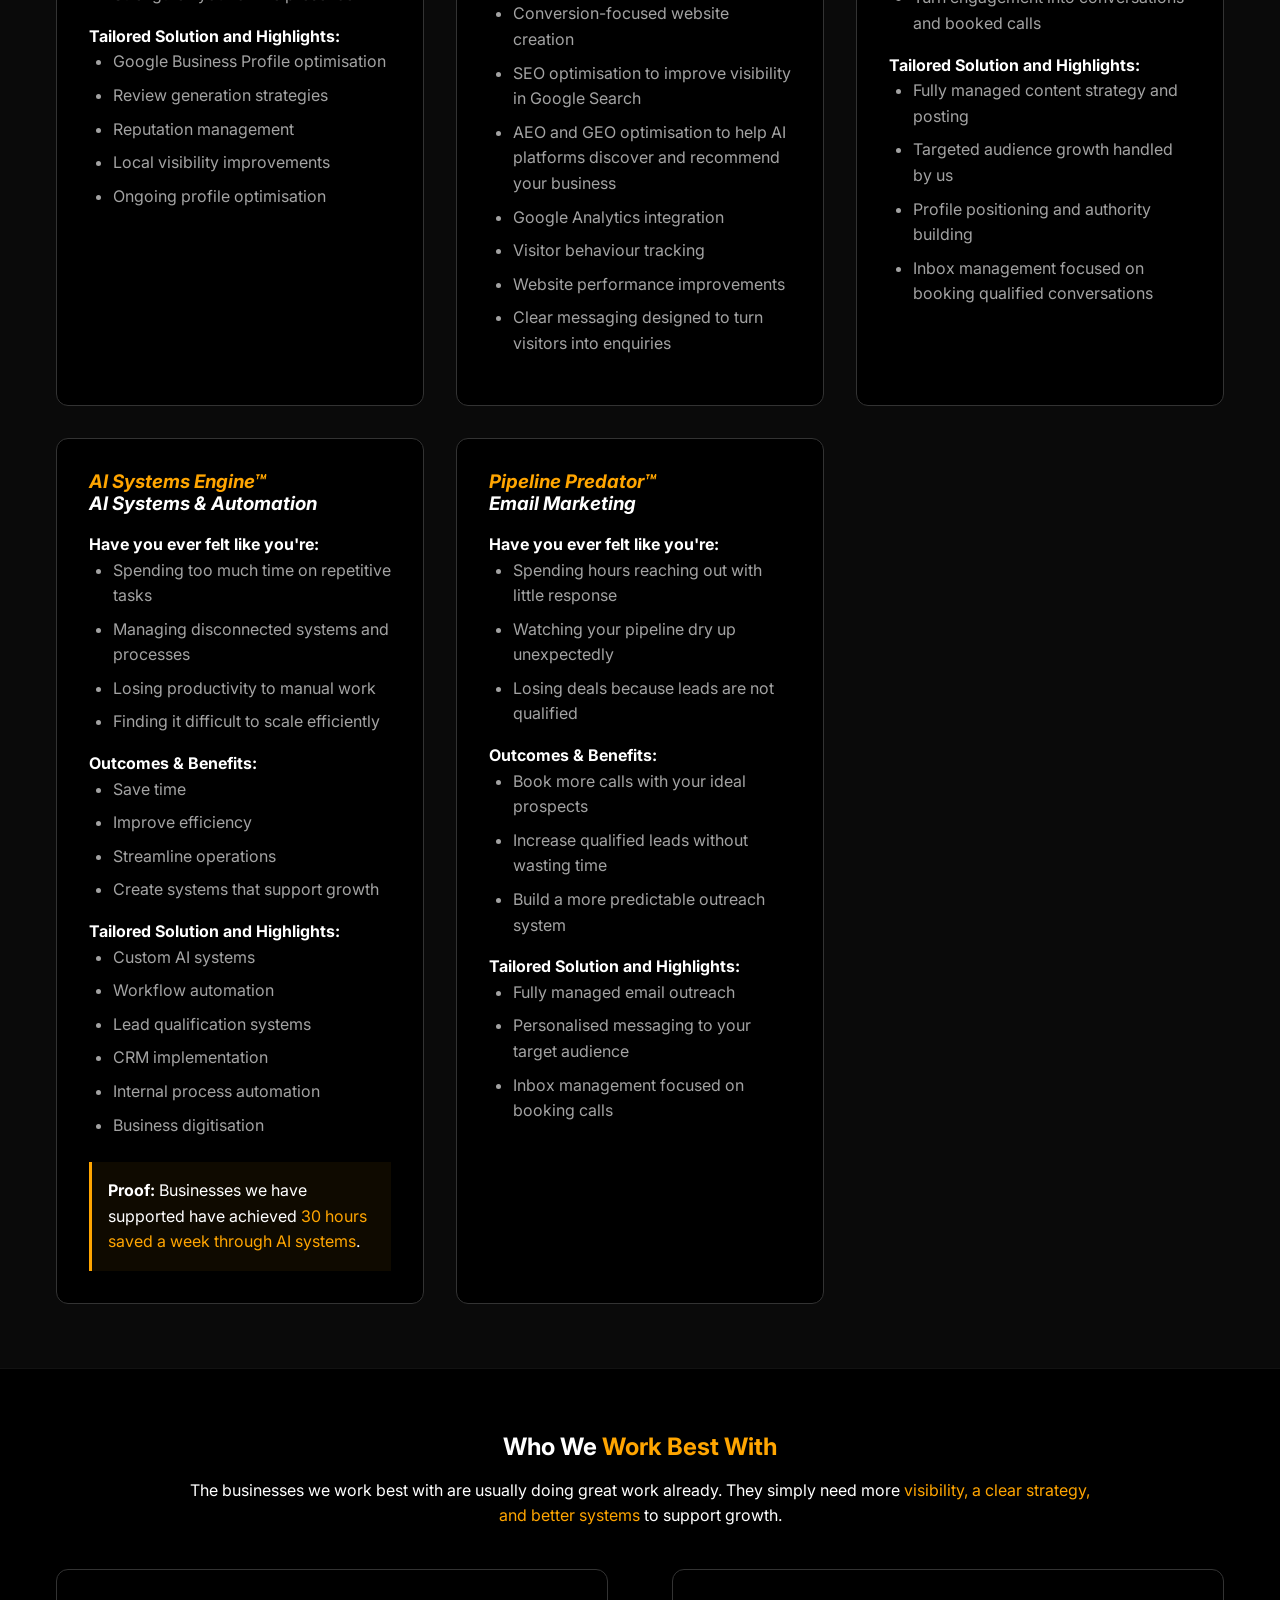
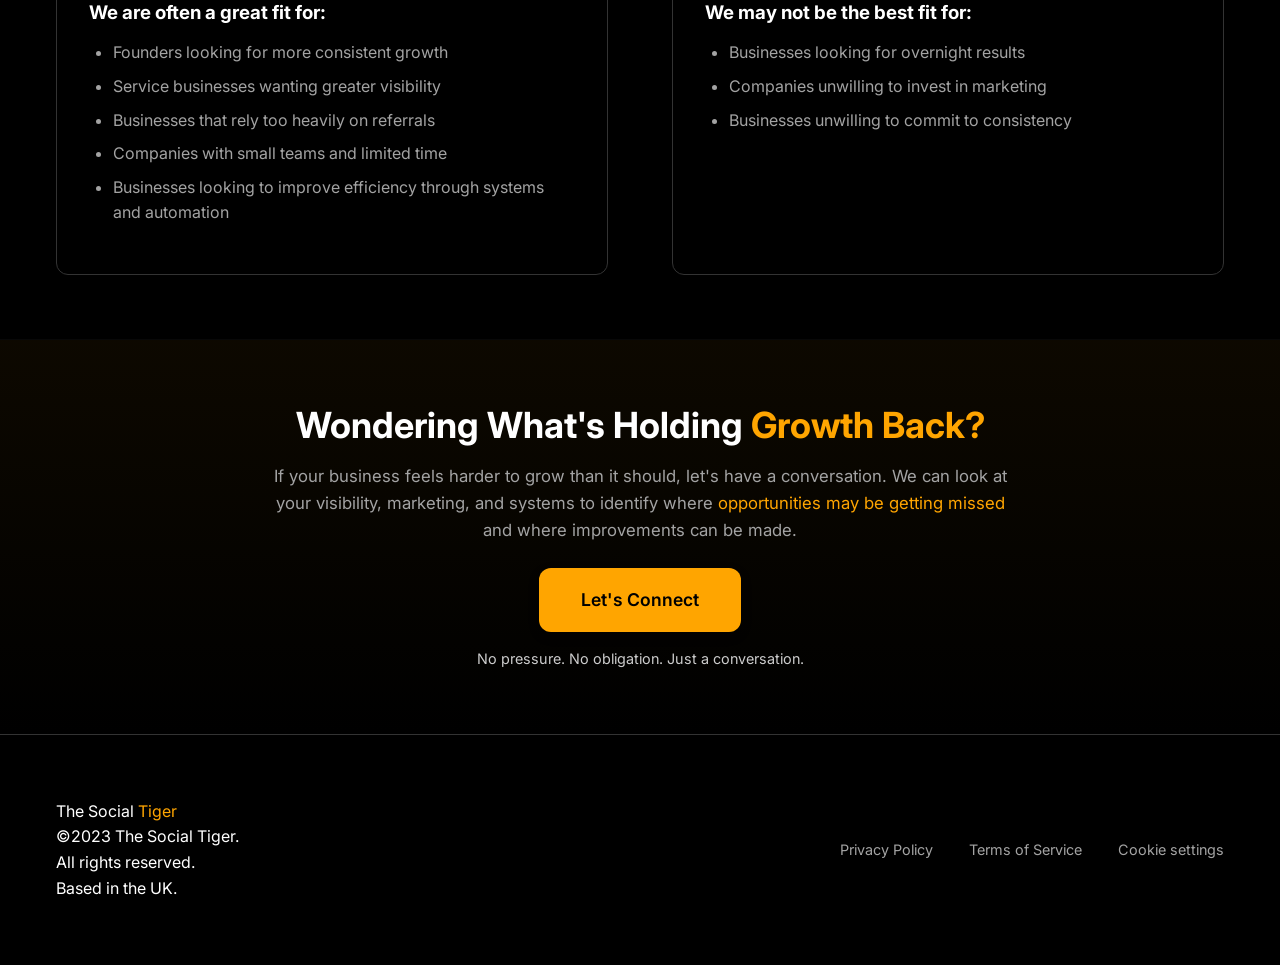
==== commit 5f9fc6ba: "Social tiger major update" ====
--- a/index.html
+++ b/index.html
@@ -2,20 +2,11 @@
 <html lang="en">
 
 <head>
-    <!-- Google tag (gtag.js) -->
-    <script async src="https://www.googletagmanager.com/gtag/js?id=G-3MRHMFE947"></script>
-    <script>
-        window.dataLayer = window.dataLayer || [];
-        function gtag() { dataLayer.push(arguments); }
-        gtag('js', new Date());
-
-        gtag('config', 'G-3MRHMFE947', { 'debug_mode': true });
-    </script>
     <meta charset="UTF-8">
     <meta name="viewport" content="width=device-width, initial-scale=1.0">
-    <title>The Social Tiger | LinkedIn Growth & Social Media Systems</title>
+    <title>The Social Tiger | Visibility, Websites, SEO & AI Systems</title>
     <meta name="description"
-        content="Turn LinkedIn and social media into your primary growth engine. We help founders build authority and automate lead qualification.">
+        content="Helping businesses build visibility in front of the right leads through LinkedIn marketing, Google Business Profile optimisation, review management, websites, SEO, and custom AI systems.">
     <meta name="robots" content="index, follow">
     <link rel="preconnect" href="https://fonts.googleapis.com">
     <link rel="preconnect" href="https://fonts.gstatic.com" crossorigin>
@@ -34,7 +25,7 @@
       "name": "The Social Tiger",
       "url": "https://thesocialtiger.com",
       "logo": "https://thesocialtiger.com/assets/images/social-tiger-logo.png",
-      "description": "Premium Social Media growth and digital marketing agency.",
+      "description": "Helping businesses build visibility in front of the right leads through LinkedIn marketing, Google Business Profile optimisation, review management, websites, SEO, and custom AI systems.",
       "areaServed": ["United Kingdom", "United States", "Canada"],
       "sameAs": [
         "https://www.linkedin.com/company/the-social-tiger"
@@ -45,7 +36,7 @@
     {
       "@context": "https://schema.org",
       "@type": "Service",
-      "serviceType": "Social Media Marketing",
+      "serviceType": "Business Visibility, Marketing and Automation Services",
       "provider": {
         "@type": "Organization",
         "name": "The Social Tiger"
@@ -53,37 +44,99 @@
       "areaServed": ["United Kingdom", "United States", "Canada"],
       "hasOfferCatalog": {
         "@type": "OfferCatalog",
-        "name": "Growth Services",
+        "name": "Visibility, Marketing and Business Systems Services",
         "itemListElement": [
           {
             "@type": "Offer",
             "itemOffered": {
               "@type": "Service",
-              "name": "Organic LinkedIn Growth"
-            }
-          },
-          {
-            "@type": "Offer",
-            "itemOffered": {
-              "@type": "Service",
-              "name": "Social Selling & Outreach"
-            }
-          },
-          {
-            "@type": "Offer",
-            "itemOffered": {
-              "@type": "Service",
-              "name": "Content Strategy Systems"
+              "name": "LinkedIn Marketing"
+            }
+          },
+          {
+            "@type": "Offer",
+            "itemOffered": {
+              "@type": "Service",
+              "name": "Social Media Marketing"
+            }
+          },
+          {
+            "@type": "Offer",
+            "itemOffered": {
+              "@type": "Service",
+              "name": "Email Marketing"
+            }
+          },
+          {
+            "@type": "Offer",
+            "itemOffered": {
+              "@type": "Service",
+              "name": "Google Business Profile Management"
+            }
+          },
+          {
+            "@type": "Offer",
+            "itemOffered": {
+              "@type": "Service",
+              "name": "Review Management"
+            }
+          },
+          {
+            "@type": "Offer",
+            "itemOffered": {
+              "@type": "Service",
+              "name": "Website Development"
+            }
+          },
+          {
+            "@type": "Offer",
+            "itemOffered": {
+              "@type": "Service",
+              "name": "SEO"
+            }
+          },
+          {
+            "@type": "Offer",
+            "itemOffered": {
+              "@type": "Service",
+              "name": "AEO"
+            }
+          },
+          {
+            "@type": "Offer",
+            "itemOffered": {
+              "@type": "Service",
+              "name": "GEO"
+            }
+          },
+          {
+            "@type": "Offer",
+            "itemOffered": {
+              "@type": "Service",
+              "name": "AI Systems"
+            }
+          },
+          {
+            "@type": "Offer",
+            "itemOffered": {
+              "@type": "Service",
+              "name": "CRM Systems"
+            }
+          },
+          {
+            "@type": "Offer",
+            "itemOffered": {
+              "@type": "Service",
+              "name": "Business Automation"
             }
           }
         ]
       }
     }
     </script>
-    <script id="vtag-ai-js" async src="https://r2.leadsy.ai/tag.js?pid=15ytFNTGt43D1d3r0&version=062024"></script>
 </head>
 
-<body>
+<body data-leadsy-enabled="true">
 
     <!-- Navigation -->
     <header>
@@ -106,7 +159,7 @@
                     <li><a href="#proof"><span>Results</span></a></li>
                     <li><a href="linkedinleadgenworkshop.html"><span>Linkedin Quality Lead Workshop</span></a></li>
                     <li><a href="https://calendly.com/socialtigermarketing/30min"
-                            class="btn btn-primary track-calendly">Let's Connect Here</a></li>
+                            class="btn btn-primary track-calendly">Let's Connect</a></li>
                 </ul>
             </div>
         </nav>
@@ -116,47 +169,58 @@
         <!-- Hero Section -->
         <section class="hero-section">
             <div class="container hero-content fade-in-up">
-                <span class="hero-badge">Lead Gen Systems</span>
-                <h1 class="hero-title">Build Authority Online. <span class="text-primary">Fill Your Pipeline With More
-                        Quality Leads!</span></h1>
+                <span class="hero-badge">Visibility &bull; Strategy &bull; Systems</span>
+                <h1 class="hero-title">Get In Front Of <span class="text-primary">The Right Leads.</span></h1>
                 <div class="hero-subtitle">
-                    <p style="margin-bottom: 1rem;">We built a system that actually works! Our clients enjoy a
-                        multi-channel outreach system that changes their pipeline into a predictable one.</p>
-                    <p style="margin-bottom: 1rem;">Our clients have booked up to 30+ Qualified Calls with Quality
-                        Leads/Month!</p>
-                    <p>Find OUT how below! (Scroll down)</p>
+
+                    <p style="font-size: 1.15rem; font-weight: 500; margin-bottom: 1rem;">Great businesses do not always get the <span class="text-primary">visibility they deserve:</span></p>
+                    <ol style="text-align: left; max-width: 650px; margin: 0 auto; padding-left: 1.5rem; font-size: 1.1rem; display: flex; flex-direction: column; gap: 0.85rem;">
+                        <li><span class="text-primary">Marketing gets pushed aside</span> while client work takes priority, referrals become inconsistent, and growth starts feeling harder than it should.</li>
+                        <li>We help businesses <span class="text-primary">get noticed, build trust, and put the right systems in place</span> so growth feels more manageable and more predictable.</li>
+                    </ol>
                 </div>
                 <div class="hero-cta-group">
                     <a href="https://calendly.com/socialtigermarketing/30min"
-                        class="btn btn-primary btn-lg track-calendly">15 Minute Clarity Chat</a>
-                    <a href="#services" class="btn btn-outline btn-lg">Get Started</a>
+                        class="btn btn-primary btn-lg track-calendly">Let's Connect</a>
+                    <a href="#services" class="btn btn-outline btn-lg">See How We Work</a>
                 </div>
                 <!-- Visual Element Placeholder -->
                 <div class="hero-visual">
                     <div class="visual-card">
                         <div class="stat-item fade-in-up delay-200">
-                            <span class="stat-prefix">Imagine</span>
-                            <span class="stat-highlight">30+ Qualified Calls/Month</span>
-                            <span class="stat-suffix">Predictable Revenue Pipeline</span>
+                            <span class="stat-prefix">Client Results</span>
+                            <span class="stat-highlight">30+ Qualified Calls Per Month</span>
                         </div>
                     </div>
                 </div>
             </div>
             <div class="hero-overlay"></div>
+        </section>
+
+        <!-- Credibility Strip -->
+        <section class="credibility-strip" aria-label="Client results">
+            <div class="container credibility-items">
+                <p>Clients have booked <span class="text-primary">30+ qualified calls per month</span></p>
+                <p>Businesses supported beyond <span class="text-primary">&pound;5M annual revenue</span></p>
+                <p><span class="text-primary">30 hours saved a week</span> through AI systems</p>
+            </div>
         </section>
 
         <!-- Proof Section -->
         <section id="proof" class="section proof-section">
             <div class="container">
                 <div class="section-header text-center">
-                    <h2>See more testimonials for more proven results! Trusted by industry leaders</h2>
+                    <h2>Real Businesses. <span class="text-primary">Real Results.</span></h2>
+                    <p>Every business starts in a different place, but the goal is often the same. More visibility.
+                        Better conversations. <span class="text-primary">More opportunities with the right
+                            leads.</span></p>
                 </div>
                 <!-- Video Testimonials Grid -->
                 <div class="testimonials-grid">
                     <!-- Video 1: Jay -->
                     <div class="video-wrapper">
                         <div class="video-card fade-in-up">
-                            <iframe src="https://www.youtube.com/embed/nIerrexdte8"
+                            <iframe data-consent-src="https://www.youtube-nocookie.com/embed/nIerrexdte8"
                                 title="Jay booked 30+ calls in 1 month" allowfullscreen loading="lazy"></iframe>
                         </div>
                         <p class="text-center" style="margin-top: 0.5rem; font-weight: 500;">Jay booked 30+ calls in 1
@@ -166,7 +230,7 @@
                     <!-- Video 2: Lefty -->
                     <div class="video-wrapper">
                         <div class="video-card fade-in-up delay-100">
-                            <iframe src="https://www.youtube.com/embed/C4ZrVInsuRY"
+                            <iframe data-consent-src="https://www.youtube-nocookie.com/embed/C4ZrVInsuRY"
                                 title="Lefty booked over 15 calls in 30 days" allowfullscreen loading="lazy"></iframe>
                         </div>
                         <p class="text-center" style="margin-top: 0.5rem; font-weight: 500;">Lefty booked over 15 calls
@@ -176,7 +240,7 @@
                     <!-- Video 3 -->
                     <div class="video-wrapper">
                         <div class="video-card fade-in-up">
-                            <iframe src="https://www.youtube.com/embed/vt98jbbQRrE" title="Client Success Story"
+                            <iframe data-consent-src="https://www.youtube-nocookie.com/embed/vt98jbbQRrE" title="Client Success Story"
                                 allowfullscreen loading="lazy"></iframe>
                         </div>
                         <p class="text-center" style="margin-top: 0.5rem; font-weight: 500;">See more videos for more
@@ -185,62 +249,62 @@
 
                     <!-- Video 4 -->
                     <div class="video-card fade-in-up delay-100">
-                        <iframe src="https://www.youtube.com/embed/m0Su9LYb3f8" title="Client Success Story"
+                        <iframe data-consent-src="https://www.youtube-nocookie.com/embed/m0Su9LYb3f8" title="Client Success Story"
                             allowfullscreen loading="lazy"></iframe>
                     </div>
 
                     <!-- Video 5 -->
                     <div class="video-card fade-in-up">
-                        <iframe src="https://www.youtube.com/embed/MoX2BFPlUUg" title="Client Success Story"
+                        <iframe data-consent-src="https://www.youtube-nocookie.com/embed/MoX2BFPlUUg" title="Client Success Story"
                             allowfullscreen loading="lazy"></iframe>
                     </div>
 
                     <!-- Video 6 -->
                     <div class="video-card fade-in-up delay-100">
-                        <iframe src="https://www.youtube.com/embed/GZAXplKNF8Y" title="Client Success Story"
+                        <iframe data-consent-src="https://www.youtube-nocookie.com/embed/GZAXplKNF8Y" title="Client Success Story"
                             allowfullscreen loading="lazy"></iframe>
                     </div>
 
                     <!-- Video 7 -->
                     <div class="video-card fade-in-up">
-                        <iframe src="https://www.youtube.com/embed/V5sh4_DusP4" title="Client Success Story"
+                        <iframe data-consent-src="https://www.youtube-nocookie.com/embed/V5sh4_DusP4" title="Client Success Story"
                             allowfullscreen loading="lazy"></iframe>
                     </div>
 
                     <!-- Video 8 -->
                     <div class="video-card fade-in-up delay-100">
-                        <iframe src="https://www.youtube.com/embed/t9r8Xlbb6qs" title="Client Success Story"
+                        <iframe data-consent-src="https://www.youtube-nocookie.com/embed/t9r8Xlbb6qs" title="Client Success Story"
                             allowfullscreen loading="lazy"></iframe>
                     </div>
 
                     <!-- Video 9 -->
                     <div class="video-card fade-in-up">
-                        <iframe src="https://www.youtube.com/embed/rCjKXs2jzak" title="Client Success Story"
+                        <iframe data-consent-src="https://www.youtube-nocookie.com/embed/rCjKXs2jzak" title="Client Success Story"
                             allowfullscreen loading="lazy"></iframe>
                     </div>
 
                     <!-- Video 10 -->
                     <div class="video-card fade-in-up delay-100">
-                        <iframe src="https://www.youtube.com/embed/wq9pRvcRcno" title="Client Success Story"
+                        <iframe data-consent-src="https://www.youtube-nocookie.com/embed/wq9pRvcRcno" title="Client Success Story"
                             allowfullscreen loading="lazy"></iframe>
                     </div>
 
                     <!-- Video 11 -->
                     <div class="video-card fade-in-up">
-                        <iframe src="https://www.youtube.com/embed/yY6SeYtdw8Y" title="Client Success Story"
+                        <iframe data-consent-src="https://www.youtube-nocookie.com/embed/yY6SeYtdw8Y" title="Client Success Story"
                             allowfullscreen loading="lazy"></iframe>
                     </div>
 
                     <!-- Video 12 -->
                     <div class="video-card fade-in-up delay-100">
-                        <iframe src="https://www.youtube.com/embed/iiLVw-F5NdQ" title="Client Success Story"
+                        <iframe data-consent-src="https://www.youtube-nocookie.com/embed/iiLVw-F5NdQ" title="Client Success Story"
                             allowfullscreen loading="lazy"></iframe>
                     </div>
                 </div>
 
                 <!-- Email Results Subsection -->
-                <div class="section-header text-center" style="margin-top: 6rem;">
-                    <h2>Notable Email Campaign Results (Metrics)</h2>
+                <div class="section-header text-center results-subheading">
+                    <h2>Notable Email Campaign <span class="text-primary">Results</span> (Metrics)</h2>
                 </div>
 
                 <div class="results-grid">
@@ -288,47 +352,66 @@
         <!-- About Section -->
         <section id="about" class="section about-section">
             <div class="container">
+                <div class="section-header text-center fade-in-up">
+                    <h2>The People Behind <span class="text-primary">The Social Tiger</span></h2>
+                </div>
                 <div class="founders-grid grid-2-col" style="margin-bottom: 4rem; align-items: start;">
                     <div class="founder-card text-center">
                         <img src="assets/images/founder-mark.png" alt="Mark Ramsey - CEO & Founder"
                             style="width: 200px; height: 200px; border-radius: 50%; object-fit: cover; margin: 0 auto 1.5rem; box-shadow: 0 10px 30px rgba(0,0,0,0.3);">
                         <h3>Mark Ramsey</h3>
                         <p class="text-primary" style="font-weight: 600; font-size: 1.1rem;">CEO & Founder</p>
+                        <p class="founder-bio">Mark built his career through networking, hospitality, and building
+                            genuine relationships. Along the way, he met countless business owners who were
+                            exceptional at what they did but struggled to get enough attention from the right people.
+                            Those experiences reinforced a simple belief: trust, communication, and meaningful
+                            relationships still play a huge role in business success. Today, that belief continues to
+                            shape how we support our clients.</p>
                     </div>
                     <div class="founder-card text-center">
                         <img src="assets/images/founder-jordan.png" alt="Jordan Molina - Co-Founder"
                             style="width: 200px; height: 200px; border-radius: 50%; object-fit: cover; object-position: 50% 35%; margin: 0 auto 1.5rem; box-shadow: 0 10px 30px rgba(0,0,0,0.3);">
                         <h3>Jordan Molina</h3>
                         <p class="text-primary" style="font-weight: 600; font-size: 1.1rem;">Co-Founder</p>
+                        <p class="founder-bio">Jordan's journey began in software engineering before expanding into
+                            sales, marketing, client success, and business development. Throughout his career, he saw
+                            businesses spending too much time on manual work, disconnected systems, and tasks that
+                            pulled attention away from growth. Those experiences sparked a passion for building
+                            practical solutions that simplify operations and help businesses work more efficiently.
+                            Today, he helps businesses use technology, automation, and AI to save time, improve
+                            processes, and create better experiences for their&nbsp;customers.</p>
                     </div>
                 </div>
                 <div class="section-header text-center fade-in-up">
-                    <h2>Our Core Mission</h2>
+                    <h2>Our <span class="text-primary">Story</span></h2>
                 </div>
                 <div class="about-content fade-in-up delay-100">
-                    <p>We spent many months chasing <span class="text-primary">growth</span> that never felt stable.
-                        Results came in, but <span class="text-primary">scaling</span> exposed the same frustration
-                        every time.</p>
+                    <p>The Social Tiger was built from <span class="text-primary">challenges we experienced
+                            ourselves</span> and saw repeatedly in other
+                        businesses. We spent years balancing client work, sales, marketing,
+                        follow-up, and everything else needed to keep a business moving forward. There was always
+                        something demanding attention, and growth often felt like something we would get around to
+                        once everything else was handled.</p>
                     <br>
-                    <p>We bring over <span class="text-primary">40 years of combined experience</span> in
-                        <span class="text-primary">marketing, digital marketing, and sales</span> but even with all our
-                        experience, we struggled.
-                    </p>
+                    <p>Great companies were delivering incredible results for their
+                        clients, yet they struggled to get enough <span class="text-primary">visibility</span>.
+                        Marketing often took a back seat to more
+                        urgent priorities, while websites and other tools were not contributing as much as they could.
+                        At the same time, valuable hours were being lost to repetitive tasks, disconnected systems,
+                        and processes that made growth harder than it needed to be.</p>
                     <br>
-                    <p>We simplified and with help from the right people we have evolved into
-                        what we are today: <span class="text-primary">Lead generation machines</span> for our clients
-                        and ourselves!</p>
+                    <p>Owners
+                        were working hard and their teams were doing their best, yet many still felt stuck. Trying to
+                        grow while managing everything happening behind the scenes often felt overwhelming. The
+                        solution often came down to <span class="text-primary">visibility in front of the right leads,
+                            consistency with a strategy that fit the business, and having the right systems in
+                            place</span>.</p>
                     <br>
-                    <p>We have closed deals up to <span class="text-primary">£50,000</span> as we have helped founders
-                        scale past <span class="text-primary">£5,000,000</span> in annual revenue!</p>
-                    <br>
-                    <p>We are Mark Ramsey, CEO and Founder, and Jordan Molina, Co-Founder of The Social Tiger.</p>
-                    <br>
-                    <p>Our mission is this: To help founders <span class="text-primary">build authority</span>, <span
-                            class="text-primary">attract more quality leads</span> so they can <span
-                            class="text-primary">scale without frustration</span> with <span class="text-primary">more
-                            freedom and bottom-line profits!</span></p>
-
+                    <p>We became passionate about helping
+                        businesses solve these challenges without adding more complexity. Businesses need practical
+                        solutions that help them <span class="text-primary">get noticed, earn trust, and create more
+                            time</span> to focus on serving
+                        their customers. That belief became The Social Tiger.</p>
                 </div>
             </div>
         </section>
@@ -339,95 +422,195 @@
         <section id="services" class="section services-section">
             <div class="container">
                 <div class="section-header text-center">
-                    <h2>Turn LinkedIn and Social Media into Your Growth Engine</h2>
-                    <p>End-to-end solutions for LinkedIn lead generation and social media systems.</p>
-                    <p style="max-width: 800px; margin: 1rem auto 0; opacity: 0.9;">Our Predictable Growth System also
-                        uses
-                        proven strategies in outreach and email marketing to build authority, book calls, and drive
-                        revenue, tailored to your specific goals.</p>
-                    <p style="max-width: 800px; margin: 1rem auto 0; opacity: 0.9; font-weight: 600;">We Help Founders
-                        and Companies Scale with these 3 options:</p>
+                    <h2>Helping Businesses <span class="text-primary">Get Noticed, Build Trust, And Grow</span></h2>
+
                 </div>
                 <div class="services-grid">
                     <!-- Service 1 -->
                     <div class="service-card fade-in-up">
-                        <h3 style="font-style: italic;"><span class="text-primary">Pipeline Predator™</span><br>Email
-                            Marketing Only</h3>
-
-                        <p style="margin-top: 1rem;"><strong>Have you ever felt like you’re:</strong></p>
+                        <h3 style="font-style: italic;"><span class="text-primary">Visibility
+                                Engine&trade;</span><br>Google Business Profile & Review Management</h3>
+
+                        <p style="margin-top: 1rem;"><strong>Have you ever felt like you're:</strong></p>
+                        <ul class="service-list">
+                            <li>Not showing up when potential customers search online</li>
+                            <li>Struggling to generate reviews consistently</li>
+                            <li>Losing trust before conversations even begin</li>
+                            <li>Depending too heavily on referrals for new business</li>
+                        </ul>
+
+                        <p style="margin-top: 1rem;"><strong>Outcomes & Benefits:</strong></p>
+                        <ul class="service-list">
+                            <li>Improve local visibility</li>
+                            <li>Build trust and credibility through reviews</li>
+                            <li>Increase enquiries from the right prospects</li>
+                            <li>Strengthen your online presence</li>
+                        </ul>
+
+                        <p style="margin-top: 1rem;"><strong>Tailored Solution and Highlights:</strong></p>
+                        <ul class="service-list">
+                            <li>Google Business Profile optimisation</li>
+                            <li>Review generation strategies</li>
+                            <li>Reputation management</li>
+                            <li>Local visibility improvements</li>
+                            <li>Ongoing profile optimisation</li>
+                        </ul>
+                    </div>
+
+                    <!-- Service 2 -->
+                    <div class="service-card fade-in-up delay-100">
+                        <h3 style="font-style: italic;"><span class="text-primary">Conversion
+                                Engine&trade;</span><br>Websites, SEO, AEO & GEO</h3>
+
+                        <p style="margin-top: 1rem;"><strong>Have you ever felt like you're:</strong></p>
+                        <ul class="service-list">
+                            <li>Difficult to find when potential customers are searching online</li>
+                            <li>Unsure why competitors appear before your business</li>
+                            <li>Getting website visitors but few enquiries</li>
+                            <li>Missing opportunities because your business lacks visibility</li>
+                        </ul>
+
+                        <p style="margin-top: 1rem;"><strong>Outcomes & Benefits:</strong></p>
+                        <ul class="service-list">
+                            <li>Improve visibility in Google Search</li>
+                            <li>Increase discoverability across AI-powered platforms</li>
+                            <li>Generate more qualified enquiries</li>
+                            <li>Turn more visitors into opportunities</li>
+                        </ul>
+
+                        <p style="margin-top: 1rem;"><strong>Tailored Solution and Highlights:</strong></p>
+                        <ul class="service-list">
+                            <li>Conversion-focused website creation</li>
+                            <li>SEO optimisation to improve visibility in Google Search</li>
+                            <li>AEO and GEO optimisation to help AI platforms discover and recommend your business</li>
+                            <li>Google Analytics integration</li>
+                            <li>Visitor behaviour tracking</li>
+                            <li>Website performance improvements</li>
+                            <li>Clear messaging designed to turn visitors into enquiries</li>
+                        </ul>
+                    </div>
+
+                    <!-- Service 3 -->
+                    <div class="service-card fade-in-up delay-200">
+                        <h3 style="font-style: italic;"><span class="text-primary">Authority Social
+                                Engine&trade;</span><br>LinkedIn & Social Media</h3>
+
+                        <p style="margin-top: 1rem;"><strong>Have you ever felt like you're:</strong></p>
+                        <ul class="service-list">
+                            <li>Posting consistently but seeing little traction</li>
+                            <li>Spending time on content that is not generating opportunities</li>
+                            <li>Struggling to get noticed by the right audience</li>
+                            <li>Finding it difficult to turn engagement into meaningful conversations</li>
+                        </ul>
+
+                        <p style="margin-top: 1rem;"><strong>Outcomes & Benefits:</strong></p>
+                        <ul class="service-list">
+                            <li>Attract qualified leads from LinkedIn and social media</li>
+                            <li>Build authority and credibility within your industry</li>
+                            <li>Stay visible to the people most likely to become customers</li>
+                            <li>Turn engagement into conversations and booked calls</li>
+                        </ul>
+
+                        <p style="margin-top: 1rem;"><strong>Tailored Solution and Highlights:</strong></p>
+                        <ul class="service-list">
+                            <li>Fully managed content strategy and posting</li>
+                            <li>Targeted audience growth handled by us</li>
+                            <li>Profile positioning and authority building</li>
+                            <li>Inbox management focused on booking qualified conversations</li>
+                        </ul>
+                    </div>
+
+                    <!-- Service 4 -->
+                    <div class="service-card fade-in-up">
+                        <h3 style="font-style: italic;"><span class="text-primary">AI Systems
+                                Engine&trade;</span><br>AI Systems & Automation</h3>
+
+                        <p style="margin-top: 1rem;"><strong>Have you ever felt like you're:</strong></p>
+                        <ul class="service-list">
+                            <li>Spending too much time on repetitive tasks</li>
+                            <li>Managing disconnected systems and processes</li>
+                            <li>Losing productivity to manual work</li>
+                            <li>Finding it difficult to scale efficiently</li>
+                        </ul>
+
+                        <p style="margin-top: 1rem;"><strong>Outcomes & Benefits:</strong></p>
+                        <ul class="service-list">
+                            <li>Save time</li>
+                            <li>Improve efficiency</li>
+                            <li>Streamline operations</li>
+                            <li>Create systems that support growth</li>
+                        </ul>
+
+                        <p style="margin-top: 1rem;"><strong>Tailored Solution and Highlights:</strong></p>
+                        <ul class="service-list">
+                            <li>Custom AI systems</li>
+                            <li>Workflow automation</li>
+                            <li>Lead qualification systems</li>
+                            <li>CRM implementation</li>
+                            <li>Internal process automation</li>
+                            <li>Business digitisation</li>
+                        </ul>
+
+                        <p class="service-proof"><strong>Proof:</strong> Businesses we have supported have achieved
+                            <span class="text-primary">30 hours saved a week through AI systems</span>.</p>
+                    </div>
+
+                    <!-- Service 5 -->
+                    <div class="service-card fade-in-up delay-100">
+                        <h3 style="font-style: italic;"><span class="text-primary">Pipeline
+                                Predator&trade;</span><br>Email Marketing</h3>
+
+                        <p style="margin-top: 1rem;"><strong>Have you ever felt like you're:</strong></p>
                         <ul class="service-list">
                             <li>Spending hours reaching out with little response</li>
                             <li>Watching your pipeline dry up unexpectedly</li>
-                            <li>Losing deals because leads aren’t qualified</li>
+                            <li>Losing deals because leads are not qualified</li>
                         </ul>
 
                         <p style="margin-top: 1rem;"><strong>Outcomes & Benefits:</strong></p>
                         <ul class="service-list">
                             <li>Book more calls with your ideal prospects</li>
                             <li>Increase qualified leads without wasting time</li>
-                            <li>Build a predictable outreach system</li>
+                            <li>Build a more predictable outreach system</li>
                         </ul>
 
                         <p style="margin-top: 1rem;"><strong>Tailored Solution and Highlights:</strong></p>
                         <ul class="service-list">
                             <li>Fully managed email outreach</li>
-                            <li>Personalized messaging to your target audience</li>
+                            <li>Personalised messaging to your target audience</li>
                             <li>Inbox management focused on booking calls</li>
                         </ul>
                     </div>
-
-                    <!-- Service 2 -->
+                </div>
+            </div>
+        </section>
+
+        <!-- Who We Work Best With Section -->
+        <section class="section fit-section">
+            <div class="container">
+                <div class="section-header text-center">
+                    <h2>Who We <span class="text-primary">Work Best With</span></h2>
+                    <p>The businesses we work best with are usually doing great work already. They simply need more
+                        <span class="text-primary">visibility, a clear strategy, and better systems</span> to support
+                        growth.</p>
+                </div>
+                <div class="fit-grid grid-2-col">
+                    <div class="service-card fade-in-up">
+                        <h3>We are often a great fit for:</h3>
+                        <ul class="service-list">
+                            <li>Founders looking for more consistent growth</li>
+                            <li>Service businesses wanting greater visibility</li>
+                            <li>Businesses that rely too heavily on referrals</li>
+                            <li>Companies with small teams and limited time</li>
+                            <li>Businesses looking to improve efficiency through systems and automation</li>
+                        </ul>
+                    </div>
                     <div class="service-card fade-in-up delay-100">
-                        <h3 style="font-style: italic;"><span class="text-primary">Authority Social
-                                Engine™</span><br>LinkedIn and Social Media Only</h3>
-
-                        <p style="margin-top: 1rem;"><strong>Have you ever felt like you’re:</strong></p>
-                        <ul class="service-list">
-                            <li>Posting without traction</li>
-                            <li>Wasting time on content that doesn’t generate leads</li>
-                            <li>Struggling to get attention from the right audience</li>
-                        </ul>
-
-                        <p style="margin-top: 1rem;"><strong>Outcomes & Benefits:</strong></p>
-                        <ul class="service-list">
-                            <li>Attract qualified leads from LinkedIn and Social Media</li>
-                            <li>Build authority in your niche</li>
-                            <li>Turn engagement into booked calls</li>
-                        </ul>
-
-                        <p style="margin-top: 1rem;"><strong>Tailored Solution and Highlights:</strong></p>
-                        <ul class="service-list">
-                            <li>Fully managed content strategy and posting</li>
-                            <li>Targeted audience growth handled by us</li>
-                            <li>DM inbox management focused on booking qualified calls with quality leads</li>
-                        </ul>
-                    </div>
-
-                    <!-- Service 3 -->
-                    <div class="service-card fade-in-up delay-200">
-                        <h3 style="font-style: italic;"><span class="text-primary">Authority Predator
-                                System™</span><br>Combined Multi-Channel</h3>
-
-                        <p style="margin-top: 1rem;"><strong>Have you ever felt like you’re:</strong></p>
-                        <ul class="service-list">
-                            <li>Juggling email, LinkedIn, and other channels without consistency</li>
-                            <li>Missing opportunities due to disorganized outreach</li>
-                            <li>Frustrated by leads that don’t convert</li>
-                        </ul>
-
-                        <p style="margin-top: 1rem;"><strong>Outcomes & Benefits:</strong></p>
-                        <ul class="service-list">
-                            <li>Multi-channel system that fills your pipeline</li>
-                            <li>Book more calls with high-quality leads</li>
-                            <li>Predictable growth as you scale</li>
-                        </ul>
-
-                        <p style="margin-top: 1rem;"><strong>Tailored Solution and Highlights:</strong></p>
-                        <ul class="service-list">
-                            <li>Fully managed LinkedIn and email outreach</li>
-                            <li>DM inbox management for your ideal clients</li>
-                            <li>(optional MEGA bonus) Integrated multi-channel system including website and AI chatbot
-                            </li>
+                        <h3>We may not be the best fit for:</h3>
+                        <ul class="service-list">
+                            <li>Businesses looking for overnight results</li>
+                            <li>Companies unwilling to invest in marketing</li>
+                            <li>Businesses unwilling to commit to consistency</li>
                         </ul>
                     </div>
                 </div>
@@ -437,13 +620,13 @@
         <!-- CTA Section -->
         <section class="section cta-section text-center">
             <div class="container">
-                <h2 style="font-size: 1.8rem; margin-bottom: 30px; line-height: 1.4;">Would you be opposed to a
-                    15 minute meet and greet to see if we could possibly support you?</h2>
+                <h2>Wondering What's Holding <span class="text-primary">Growth Back?</span></h2>
+                <p class="cta-supporting-copy">If your business feels harder to grow than it should, let's have a
+                    conversation. We can look at your visibility, marketing, and systems to identify where
+                    <span class="text-primary">opportunities may be getting missed</span> and where improvements can&nbsp;be&nbsp;made.</p>
                 <a href="https://calendly.com/socialtigermarketing/30min" target="_blank" class="btn btn-primary btn-lg"
-                    style="margin-bottom: 15px;">Schedule a Chat</a>
-                <p style="font-size: 0.9rem; opacity: 0.8;">No pressure. No sales pitches allowed. Just an insightful
-                    connect call.
-                </p>
+                    style="margin-bottom: 15px;">Let's Connect</a>
+                <p style="font-size: 0.9rem; opacity: 0.8;">No pressure. No obligation. Just a conversation.</p>
             </div>
         </section>
 
@@ -466,10 +649,12 @@
                 <div class="footer-links">
                     <a href="#" id="privacy-policy-link">Privacy Policy</a>
                     <a href="#" id="terms-of-service-link">Terms of Service</a>
+                    <a href="#" class="cookie-settings-link">Cookie settings</a>
                 </div>
             </div>
         </div>
     </footer>
+
 
     <!-- AI Chatbot Widget -->
     <div id="ai-chatbot-widget" class="chatbot-widget">
@@ -494,7 +679,7 @@
         </div>
     </div>
 
-    <script src="script.js?v=2"></script>
+    <script src="script.js?v=4"></script>
 </body>
 
-</html>+</html>
--- a/styles.css
+++ b/styles.css
@@ -61,14 +61,15 @@
 /* =========================================
    2. Typography & Utilities
    ========================================= */
-h1,
-h2,
-h3,
-h4 {
-    font-weight: 700;
-    line-height: 1.2;
-    margin-bottom: var(--spacing-sm);
-}
+h1,
+h2,
+h3,
+h4 {
+    font-weight: 700;
+    line-height: 1.2;
+    margin-bottom: var(--spacing-sm);
+    text-wrap: balance;
+}
 
 .text-primary {
     color: var(--color-primary);
@@ -85,10 +86,10 @@
     padding: 0 var(--spacing-sm);
 }
 
-.section {
-    padding: var(--spacing-xl) 0;
-    border-bottom: 1px solid rgba(255, 255, 255, 0.03);
-}
+.section {
+    padding: var(--spacing-lg) 0;
+    border-bottom: 1px solid rgba(255, 255, 255, 0.03);
+}
 
 .section:last-child {
     border-bottom: none;
@@ -106,9 +107,17 @@
     margin: 0 auto var(--spacing-lg);
 }
 
-.section-header {
-    margin-bottom: var(--spacing-lg);
-}
+.section-header {
+    max-width: 900px;
+    margin: 0 auto 2.5rem;
+}
+
+.section-header p,
+.about-content p,
+.founder-bio,
+.cta-supporting-copy {
+    text-wrap: pretty;
+}
 
 /* Buttons */
 .btn {
@@ -279,10 +288,10 @@
     overflow: hidden;
 }
 
-.hero-content {
-    position: relative;
-    z-index: 2;
-    max-width: 800px;
+.hero-content {
+    position: relative;
+    z-index: 2;
+    max-width: 1050px;
 }
 
 .hero-badge {
@@ -297,25 +306,63 @@
     border: 1px solid rgba(255, 165, 0, 0.2);
 }
 
-.hero-title {
-    font-size: 4rem;
+.hero-title {
+    font-size: clamp(3.25rem, 5vw, 4rem);
+    max-width: 1000px;
     margin-bottom: var(--spacing-sm);
     text-shadow: 0 0 10px rgba(255, 165, 0, 0.5);
     letter-spacing: -0.02em;
 }
 
-.hero-subtitle {
-    font-size: 1.25rem;
-    color: var(--color-text-muted);
-    margin-bottom: var(--spacing-md);
-    max-width: 600px;
-}
-
-.hero-cta-group {
-    display: flex;
-    gap: var(--spacing-sm);
-    margin-bottom: var(--spacing-lg);
-}
+.hero-subtitle {
+    font-size: 1.25rem;
+    color: var(--color-text-muted);
+    margin-bottom: var(--spacing-md);
+    max-width: 780px;
+    text-wrap: pretty;
+}
+
+.hero-cta-group {
+    display: flex;
+    gap: var(--spacing-sm);
+    margin-bottom: var(--spacing-lg);
+}
+
+.credibility-strip {
+    padding: 1.25rem 0;
+    background-color: var(--color-bg-card);
+    border-top: 1px solid var(--color-border);
+    border-bottom: 1px solid var(--color-border);
+}
+
+.credibility-items {
+    display: grid;
+    grid-template-columns: repeat(3, minmax(0, 1fr));
+    align-items: center;
+    gap: 0;
+}
+
+.credibility-strip p {
+    position: relative;
+    margin: 0;
+    color: var(--color-text);
+    font-weight: 600;
+    text-align: center;
+    line-height: 1.5;
+    padding: 0 1.5rem;
+    text-wrap: balance;
+}
+
+.credibility-strip p + p::before {
+    content: "\2022";
+    position: absolute;
+    left: 0;
+    color: var(--color-primary);
+}
+
+.credibility-strip .text-primary {
+    color: var(--color-primary);
+}
 
 /* Hero Visual Stub */
 .hero-visual {
@@ -376,11 +423,18 @@
     text-align: center;
 }
 
-.about-content {
-    max-width: 800px;
-    margin: 0 auto;
-    font-size: 1.2rem;
-}
+.about-content {
+    max-width: 960px;
+    margin: 0 auto;
+    font-size: 1.2rem;
+}
+
+.founder-bio {
+    max-width: 520px;
+    margin: 1rem auto 0;
+    color: var(--color-text-muted);
+    line-height: 1.7;
+}
 
 .mission-container {
     margin-top: var(--spacing-lg);
@@ -538,9 +592,33 @@
     color: var(--color-text-muted);
 }
 
-.service-list li {
-    margin-bottom: 0.5rem;
-}
+.service-list li {
+    margin-bottom: 0.5rem;
+}
+
+.service-proof {
+    margin-top: 1.5rem;
+    padding: 1rem;
+    border-left: 3px solid var(--color-primary);
+    background-color: rgba(255, 165, 0, 0.06);
+    color: var(--color-text);
+}
+
+.fit-section {
+    background-color: var(--color-bg);
+}
+
+.fit-grid {
+    align-items: stretch;
+}
+
+.fit-grid .service-card h3 {
+    margin-bottom: 1rem;
+}
+
+.results-subheading {
+    margin-top: 4rem;
+}
 
 /* =========================================
    7. Proof & AI Section
@@ -637,10 +715,18 @@
     position: relative;
 }
 
-.cta-section h2 {
-    font-size: 3rem;
-    margin-bottom: 1rem;
-}
+.cta-section h2 {
+    max-width: 800px;
+    margin: 0 auto 1rem;
+    font-size: 2.25rem;
+}
+
+.cta-supporting-copy {
+    max-width: 760px;
+    margin: 0 auto 1.5rem;
+    color: var(--color-text-muted);
+    font-size: 1.05rem;
+}
 
 .ai-features li {
     margin-bottom: 0.5rem;
@@ -838,37 +924,103 @@
 /* =========================================
    10. Responsiveness
    ========================================= */
-@media (max-width: 768px) {
-    .hero-title {
-        font-size: 2.5rem;
-    }
-
-    .logo-image {
-        height: 120px;
-    }
-
-    .navbar {
-        min-height: auto;
-        padding: 1rem 0;
-    }
-
-    .grid-2-col,
-    .steps-grid,
-    .testimonials-grid,
-    .results-grid,
-    .contact-wrapper {
-        grid-template-columns: 1fr;
-    }
-
-    .result-card .email-performance-img {
-        width: 70%;
-    }
-
-    .nav-links {
-        position: fixed;
-        top: 0;
-        right: -100%;
-        height: 100vh;
+@media (max-width: 768px) {
+    .section {
+        padding: 3rem 0;
+    }
+
+    .section-header {
+        margin-bottom: 2rem;
+    }
+
+    .hero-title {
+        font-size: clamp(2.25rem, 10vw, 2.75rem);
+    }
+
+    .hero-section {
+        padding-top: 3.5rem;
+        padding-bottom: 3.5rem;
+    }
+
+    .hero-subtitle {
+        font-size: 1.1rem;
+    }
+
+    .hero-cta-group {
+        flex-direction: column;
+        align-items: stretch;
+    }
+
+    .hero-cta-group .btn {
+        width: 100%;
+        text-align: center;
+        white-space: nowrap;
+    }
+
+    .credibility-items {
+        grid-template-columns: 1fr;
+        gap: 0.85rem;
+    }
+
+    .credibility-strip p {
+        padding: 0;
+    }
+
+    .credibility-strip p + p::before {
+        content: none;
+    }
+
+    .results-subheading {
+        margin-top: 3rem;
+    }
+
+    .founders-grid {
+        margin-bottom: 3rem !important;
+    }
+
+    .about-content {
+        font-size: 1.08rem;
+        text-align: left;
+    }
+
+    .service-card {
+        padding: 1.4rem;
+    }
+
+    .service-list {
+        padding-left: 1.2rem;
+    }
+
+    .cta-section h2 {
+        font-size: 1.9rem;
+    }
+
+    .logo-image {
+        height: 50px;
+    }
+
+    .navbar {
+        min-height: auto;
+        padding: 1rem 0;
+    }
+
+    .grid-2-col,
+    .steps-grid,
+    .testimonials-grid,
+    .results-grid,
+    .contact-wrapper {
+        grid-template-columns: 1fr;
+    }
+
+    .result-card .email-performance-img {
+        width: 70%;
+    }
+
+    .nav-links {
+        position: fixed;
+        top: 0;
+        right: -100%;
+        height: 100vh;
         width: 70%;
         background-color: var(--color-bg-card);
         flex-direction: column;
@@ -963,6 +1115,146 @@
    12. Privacy Mode Utilities
    ========================================= */
 body.privacy-active .nav-links,
-body.privacy-active .mobile-menu-btn {
-    display: none !important;
-}+body.privacy-active .mobile-menu-btn {
+    display: none !important;
+}
+
+/* =========================================
+   14. Cookie Consent and Deferred Videos
+   ========================================= */
+.st-privacy-banner {
+    position: fixed;
+    right: 1rem;
+    bottom: 1rem;
+    left: 1rem;
+    z-index: 3000;
+    padding: 1.25rem;
+    color: var(--color-text);
+    background: rgba(18, 18, 18, 0.98);
+    border: 1px solid var(--color-border);
+    border-radius: var(--border-radius);
+    box-shadow: 0 16px 45px rgba(0, 0, 0, 0.5);
+    transform: translateY(calc(100% + 2rem));
+    opacity: 0;
+    visibility: hidden;
+    transition: transform 0.35s ease, opacity 0.35s ease, visibility 0.35s;
+}
+
+.st-privacy-banner.is-visible {
+    transform: translateY(0);
+    opacity: 1;
+    visibility: visible;
+}
+
+.st-privacy-banner[hidden] {
+    display: none;
+}
+
+.st-privacy-banner__content {
+    width: min(100%, var(--container-width));
+    margin: 0 auto;
+    display: flex;
+    align-items: center;
+    justify-content: space-between;
+    gap: 1.5rem;
+}
+
+.st-privacy-banner__copy {
+    max-width: 760px;
+}
+
+.st-privacy-banner__copy h2 {
+    margin-bottom: 0.35rem;
+    font-size: 1.35rem;
+}
+
+.st-privacy-banner__copy p {
+    margin: 0;
+    color: var(--color-text-muted);
+    font-size: 0.95rem;
+}
+
+.st-privacy-banner__actions {
+    display: flex;
+    gap: 0.75rem;
+    flex-shrink: 0;
+}
+
+.st-privacy-banner__button {
+    min-width: 165px;
+    padding: 0.8rem 1rem;
+    color: #fff;
+    background: transparent;
+    border: 2px solid var(--color-primary);
+    border-radius: 6px;
+    font: inherit;
+    font-weight: 700;
+    cursor: pointer;
+    transition: background-color 0.2s ease, color 0.2s ease, transform 0.2s ease;
+}
+
+.st-privacy-banner__button:hover,
+.st-privacy-banner__button:focus-visible {
+    color: #000;
+    background: var(--color-primary);
+    transform: translateY(-1px);
+}
+
+.video-card,
+.video-placeholder {
+    position: relative;
+}
+
+.video-consent-placeholder {
+    width: 100%;
+    min-height: 100%;
+    aspect-ratio: inherit;
+    display: flex;
+    flex-direction: column;
+    align-items: center;
+    justify-content: center;
+    gap: 0.75rem;
+    padding: 1.25rem;
+    text-align: center;
+    background: var(--color-bg-card);
+}
+
+.video-consent-placeholder p,
+.video-consent-placeholder small {
+    margin: 0;
+}
+
+.video-consent-placeholder small {
+    max-width: 300px;
+    color: var(--color-text-muted);
+}
+
+@media (max-width: 768px) {
+    .st-privacy-banner {
+        right: 0.65rem;
+        bottom: 0.65rem;
+        left: 0.65rem;
+        padding: 1rem;
+    }
+
+    .st-privacy-banner__content,
+    .st-privacy-banner__actions {
+        flex-direction: column;
+        align-items: stretch;
+    }
+
+    .st-privacy-banner__content {
+        gap: 1rem;
+    }
+
+    .st-privacy-banner__button {
+        width: 100%;
+        min-width: 0;
+    }
+}
+
+@media (prefers-reduced-motion: reduce) {
+    .st-privacy-banner {
+        transition: none;
+    }
+}
